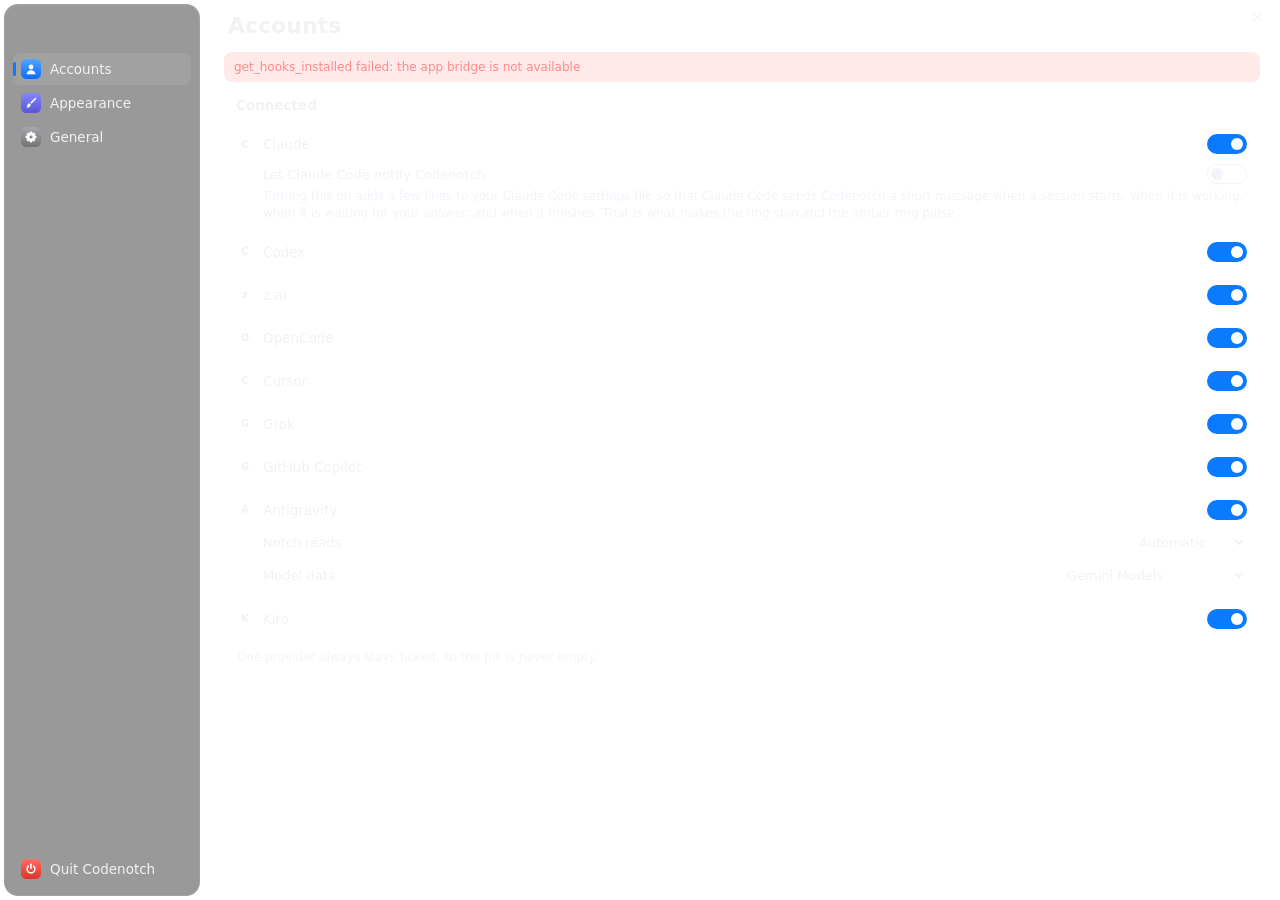
==== windows/codenotch/ui/settings.html @ d986f3c9 "feat(windows): add Kiro usage support" ====
<!DOCTYPE html>
<html class="booting">
<head>
<meta charset="UTF-8">
<title>Codenotch Settings</title>
<style>
  /* The Mac's Settings (Sources/Settings/SettingsView.swift) over Windows 11's Mica: a sidebar card
     darker than the pane, grouped sections with captions as rows, and Windows' own control cues —
     a soft fill with an accent bar for the selected section, outlined toggles, the system accent.
     The panel is translucent so Mica shows through; without Mica, body.solid draws the same tones. */
  :root{
    --accent:#0a7aff; --on-accent:#ffffff;
    --text:#f2f2f4; --text2:rgba(235,235,245,.62); --text3:rgba(235,235,245,.38);
    --pane:rgba(255,255,255,.13); --side:rgba(0,0,0,.40); --group:rgba(255,255,255,.06);
    --line:rgba(255,255,255,.08); --hi:rgba(255,255,255,.05); --sep:rgba(255,255,255,.08);
    --seg-bg:rgba(255,255,255,.09); --hover:rgba(255,255,255,.06); --sel-soft:rgba(255,255,255,.08);
    --btn:rgba(255,255,255,.10); --btn-hover:rgba(255,255,255,.16);
    --danger-bg:rgba(255,99,99,.14); --danger:#ff8a8a;
  }
  /* Rust says which appearance this is (get_theme_resolved), so a forced Light or Dark lands here
     whatever Windows is set to — WebView2's own scheme does not follow a live theme change. */
  :root[data-theme="light"]{
      --text:#1d1d1f; --text2:rgba(60,60,67,.70); --text3:rgba(60,60,67,.45);
      --pane:rgba(255,255,255,.50); --side:rgba(0,0,0,.06); --group:rgba(255,255,255,.72);
      --line:rgba(0,0,0,.07); --hi:rgba(255,255,255,.80); --sep:rgba(0,0,0,.07);
      --seg-bg:rgba(0,0,0,.06); --hover:rgba(0,0,0,.04); --sel-soft:rgba(0,0,0,.05);
      --btn:rgba(0,0,0,.05); --btn-hover:rgba(0,0,0,.09);
      --danger-bg:rgba(196,43,28,.10); --danger:#c42b1c;
  }
  *{box-sizing:border-box}
  html,body{margin:0;height:100%;background:transparent;overflow:hidden;user-select:none}
  body{font:13.5px/1.35 "Segoe UI Variable Text","Segoe UI",system-ui,sans-serif;color:var(--text)}
  body.solid{--pane:#3d3d40;--side:#1f2022;--group:#48484b;--hi:transparent;background:#2b2b2e}
  :root[data-theme="light"] body.solid{--pane:#f0f0f2;--side:#e2e2e6;--group:#ffffff;background:#f0f0f2}
  :focus-visible{outline:2px solid var(--accent);outline-offset:2px}
  button{font:inherit;color:inherit}
  html[lang="ko"] body{word-break:keep-all}
  [hidden]{display:none!important}

  #app{display:flex;height:100%;background:var(--pane)}

  /* ---- sidebar: a card inset from the window, as on the Mac ---- */
  #side{width:196px;margin:4px;border-radius:14px;background:var(--side);border:1px solid var(--line);
    box-shadow:inset 0 1px 0 var(--hi);display:flex;flex-direction:column;padding:0 8px 8px;flex:none}
  #side .band{height:48px;flex:none}
  #side .grow{flex:1}
  .row{position:relative;display:flex;align-items:center;gap:9px;width:100%;height:32px;padding:0 8px;margin-bottom:2px;
    border:0;border-radius:8px;background:transparent;text-align:left;font-size:13.5px}
  .row:hover{background:var(--hover)}
  .row.sel{background:var(--sel-soft)}
  .row.sel::before{content:"";position:absolute;left:0;top:9px;bottom:9px;width:3px;border-radius:2px;background:var(--accent)}
  .badge{width:20px;height:20px;border-radius:5.5px;display:grid;place-items:center;flex:none}
  .badge svg{width:12px;height:12px;fill:#fff}
  .b-blue{background:linear-gradient(#4fa6ff,#0a6cff)}
  .b-indigo{background:linear-gradient(#8784ff,#5856d6)}
  .b-gray{background:linear-gradient(#a6a6ab,#727277)}
  .b-red{background:linear-gradient(#ff6d62,#dd3328)}

  /* ---- pane ---- */
  #pane{flex:1;display:flex;flex-direction:column;min-width:0}
  #head{height:52px;display:flex;align-items:center;padding-left:24px;position:relative;flex:none}
  #head h1{font-size:22px;font-weight:600;margin:0}
  #close{position:absolute;top:0;right:0;width:46px;height:34px;border:0;background:transparent;color:var(--text2);
    display:grid;place-items:center;border-top-right-radius:8px}
  #close svg{width:10px;height:10px;stroke:currentColor;stroke-width:1.2}
  #close:hover{background:#c42b1c;color:#fff}
  #strip{margin:0 20px 8px;padding:7px 10px;border-radius:8px;background:var(--danger-bg);color:var(--danger);font-size:12px;overflow-wrap:anywhere}
  #body{flex:1;overflow:auto;padding:0 20px 20px;scrollbar-width:none}
  #body::-webkit-scrollbar{display:none}

  .sec{font-size:13.5px;font-weight:600;margin:18px 12px 8px}
  .pane > .sec:first-child{margin-top:6px}
  .group{background:var(--group);border:1px solid var(--line);border-radius:10px;box-shadow:inset 0 1px 0 var(--hi)}
  .group + .group{margin-top:14px}
  .pane > .group:first-child{margin-top:6px}
  .group > * + *{border-top:1px solid var(--sep)}
  .item{padding:9px 12px;min-height:40px;display:flex;align-items:center;justify-content:space-between;gap:12px}
  /* A segmented control that does not fit beside its label (three Russian options do not) moves under it,
     still on the right, rather than running out of the window */
  .item:has(> .seg){flex-wrap:wrap;row-gap:8px}
  .item > .seg{margin-left:auto}
  .item.cap{min-height:0;padding:8px 12px;font-size:12px;color:var(--text2);display:block}
  .item .hint{font-size:12px;color:var(--text2)}
  .value{color:var(--text2)}

  /* ---- account rows ---- */
  .acct{padding:9px 12px}
  .acct-line{display:flex;align-items:center;justify-content:space-between;gap:12px;min-height:24px}
  .acct-name{display:flex;align-items:center;gap:10px;min-width:0}
  .acct.off .acct-name{color:var(--text2)}
  .acct.off .glyph{opacity:.5}
  .acct-detail{margin:4px 0 0 26px;font-size:12px;color:var(--text2)}
  .acct-sub{display:flex;align-items:center;justify-content:space-between;gap:12px;margin:8px 0 0 26px;font-size:13px}
  .glyph{width:16px;height:16px;display:inline-grid;place-items:center;flex:none;color:var(--text)}
  .glyph svg{width:16px;height:16px;fill:currentColor}
  .glyph img{width:16px;height:16px;border-radius:4px;display:block}
  .glyph.letter{font-size:10px;font-weight:700;background:var(--seg-bg);border-radius:4px}

  /* ---- controls: Windows 11 cues in the system accent ---- */
  .switch{width:40px;height:20px;border-radius:10px;border:1px solid var(--text2);background:transparent;position:relative;flex:none;padding:0}
  .switch::after{content:"";position:absolute;top:3px;left:3px;width:12px;height:12px;border-radius:6px;background:var(--text2);transition:left .12s}
  .switch.on{border-color:transparent;background:var(--accent)}
  .switch.on::after{left:23px;background:var(--on-accent)}
  .switch:disabled,.switch.locked{opacity:.5}
  .booting .switch::after{transition:none}
  .seg{display:inline-flex;background:var(--seg-bg);border-radius:7px;padding:2px;gap:2px;flex:none}
  .seg button{border:0;background:transparent;font-size:13px;padding:3px 14px;border-radius:5px}
  .seg button:hover:not(.on):not(:disabled){background:var(--hover)}
  .seg button.on{background:var(--accent);color:var(--on-accent)}
  .seg button:disabled{opacity:.45}
  .btn{border:0;background:var(--btn);font-size:13px;padding:5px 12px;border-radius:6px;flex:none}
  .btn:hover{background:var(--btn-hover)}
  /* As wide as the Colour transition control above (--slider-w is measured from it), so they line up */
  .item.slider > .value{margin-left:auto;min-width:4ch;text-align:right;font-variant-numeric:tabular-nums}
  .item.slider > input.range{-webkit-appearance:none;appearance:none;flex:none;width:var(--slider-w,180px);height:16px;margin:0;background:transparent}
  .item.slider > input.range::-webkit-slider-runnable-track{height:4px;border-radius:2px;
    background:linear-gradient(var(--accent),var(--accent)) 0 0/calc(6px + (100% - 12px) * var(--f,.5)) 100% no-repeat,var(--btn-hover)}
  .item.slider > input.range::-webkit-slider-thumb{-webkit-appearance:none;width:12px;height:12px;margin-top:-4px;border:0;border-radius:50%;background:var(--accent)}
  .item.slider > input.range:focus-visible{outline:2px solid var(--accent);outline-offset:2px;border-radius:4px}
  select{font:inherit;font-size:13px;color:var(--text);background:var(--seg-bg);border:0;border-radius:6px;padding:4px 8px}
  select option{color:#000}
  .link{border:0;background:none;padding:0;color:var(--accent);cursor:pointer;font-size:12px}
  .link:hover{text-decoration:underline}

  #toast{position:fixed;right:18px;bottom:14px;background:var(--side);border:1px solid var(--line);border-radius:8px;
    padding:5px 10px;font-size:12px;color:var(--text2);opacity:0;transition:opacity .3s;pointer-events:none}
  #toast.show{opacity:1}
</style>
</head>
<body>
<div id="app">
  <nav id="side" role="tablist" aria-orientation="vertical" aria-label="Settings sections">
    <div class="band" data-tauri-drag-region></div>
    <button class="row" id="tab-accounts" role="tab" aria-controls="pane-accounts" aria-selected="false" tabindex="-1"><span class="badge b-blue"><svg viewBox="0 0 12 12"><circle cx="6" cy="4" r="2.4"/><path d="M1.5 11.2c.4-2.5 2.3-3.9 4.5-3.9s4.1 1.4 4.5 3.9z"/></svg></span><span>Accounts</span></button>
    <button class="row" id="tab-appearance" role="tab" aria-controls="pane-appearance" aria-selected="false" tabindex="-1"><span class="badge b-indigo"><svg viewBox="0 0 12 12"><path d="M10 .9a.8.8 0 0 1 1.1 1.1L6.4 6.7 5.3 5.6zM4.6 6.3l1.1 1.1c.2 1.9-1.9 3.6-4.7 3.1.9-.4 1.2-1 1.3-1.8.1-1.3 1.1-2.3 2.3-2.4z"/></svg></span><span>Appearance</span></button>
    <button class="row" id="tab-general" role="tab" aria-controls="pane-general" aria-selected="false" tabindex="-1"><span class="badge b-gray"><svg viewBox="0 0 24 24"><path fill-rule="evenodd" stroke="#fff" stroke-width="1.6" stroke-linejoin="round" d="M10.03 4.66L10.14 1.97 A10.20 10.20 0 0 1 13.86 1.97 L13.97 4.66A7.60 7.60 0 0 1 15.80 5.42L17.78 3.59 A10.20 10.20 0 0 1 20.41 6.22 L18.58 8.20A7.60 7.60 0 0 1 19.34 10.03L22.03 10.14 A10.20 10.20 0 0 1 22.03 13.86 L19.34 13.97A7.60 7.60 0 0 1 18.58 15.80L20.41 17.78 A10.20 10.20 0 0 1 17.78 20.41 L15.80 18.58A7.60 7.60 0 0 1 13.97 19.34L13.86 22.03 A10.20 10.20 0 0 1 10.14 22.03 L10.03 19.34A7.60 7.60 0 0 1 8.20 18.58L6.22 20.41 A10.20 10.20 0 0 1 3.59 17.78 L5.42 15.80A7.60 7.60 0 0 1 4.66 13.97L1.97 13.86 A10.20 10.20 0 0 1 1.97 10.14 L4.66 10.03A7.60 7.60 0 0 1 5.42 8.20L3.59 6.22 A10.20 10.20 0 0 1 6.22 3.59 L8.20 5.42A7.60 7.60 0 0 1 10.03 4.66 ZM7.90 12a4.10 4.10 0 1 0 8.20 0a4.10 4.10 0 1 0 -8.20 0Z"/></svg></span><span>General</span></button>
    <div class="grow" data-tauri-drag-region></div>
    <button class="row" id="quit"><span class="badge b-red"><svg viewBox="0 0 12 12"><path d="M6 1.2v4.3" stroke="#fff" stroke-width="1.5" stroke-linecap="round" fill="none"/><path d="M3.4 3.1a3.9 3.9 0 1 0 5.2 0" stroke="#fff" stroke-width="1.5" stroke-linecap="round" fill="none"/></svg></span><span>Quit Codenotch</span></button>
  </nav>

  <main id="pane">
    <div id="head" data-tauri-drag-region>
      <h1 id="title" data-tauri-drag-region data-dynamic>Accounts</h1>
      <button id="close" title="Close" aria-label="Close"><svg viewBox="0 0 10 10"><path d="M1 1l8 8M9 1L1 9"/></svg></button>
    </div>
    <div id="strip" data-dynamic hidden></div>
    <div id="body">

      <section class="pane" id="pane-accounts" role="tabpanel" aria-labelledby="tab-accounts" hidden>
        <div class="sec">Connected</div>
        <div class="group" id="acc-on" data-dynamic></div>
        <div id="acc-off-wrap" hidden>
          <div class="sec">Not connected</div>
          <div class="group" id="acc-off" data-dynamic></div>
        </div>
      </section>

      <section class="pane" id="pane-appearance" role="tabpanel" aria-labelledby="tab-appearance" hidden>
        <div class="sec">Notch</div>
        <div class="group">
          <div class="item"><span>Show</span><span class="seg" id="seg-show"><button data-v="show">Always show</button><button data-v="hover">Show on hover</button><button data-v="hide">Hide</button></span></div>
          <div class="item cap" id="cap-show" data-dynamic></div>
          <div class="item"><span>Adaptive pill</span><button class="switch" id="sw-adaptive" role="switch" aria-checked="false" aria-label="Adaptive pill"></button></div>
          <div class="item cap">While the notch is folded, its pill follows what is behind it: light over a dark background, black over a light one, so it stays easy to find. To tell, Codenotch reads a thin strip of the screen beside the pill twice a second and keeps only its average brightness.</div>
          <div class="item"><span>Size</span><span class="seg" id="seg-size"><button data-v="0.8">Small</button><button data-v="1">Medium</button><button data-v="1.25">Large</button></span></div>
          <div class="item cap" id="cap-size" data-dynamic></div>
          <div class="item"><span>Theme</span><span class="seg" id="seg-theme"><button data-v="system">System</button><button data-v="light">Light</button><button data-v="dark">Dark</button></span></div>
          <div class="item cap" id="cap-theme" data-dynamic></div>
          <div class="item"><span>Weekly ring</span><span class="seg" id="seg-weekly"><button data-v="off">Off</button><button data-v="inside">Inside</button><button data-v="outside">Outside</button></span></div>
          <div class="item cap" id="cap-weekly" data-dynamic></div>
          <div class="item" id="row-weekly-dashed" hidden><span>Dashed weekly ring</span><button class="switch" id="sw-weekly-dashed" role="switch" aria-checked="false" aria-label="Dashed weekly ring"></button></div>
          <div class="item"><span>Edge</span><span class="seg" id="seg-edge"><button data-v="left">Left</button><button data-v="right">Right</button><button data-v="top">Top</button><button data-v="bottom">Bottom</button></span></div>
          <div class="item cap" id="cap-edge" data-dynamic></div>
          <div class="item" id="row-screen" hidden><span>Screen</span>
            <select id="screen" aria-label="Screen"></select>
          </div>
          <div class="item cap" id="cap-screen" data-dynamic hidden></div>
          <div class="item"><span class="hint">Hold the dots beside the settings button, or hold Alt, and drag the notch round the screen's edges. Each edge remembers where you left it. Recentre puts it back in the middle of the edge it is on, or on the main screen's right-hand edge if the screen it was on has been unplugged.</span><button class="btn" id="btn-recentre">Recentre</button></div>
        </div>
        <div class="sec">Usage Limits</div>
        <div class="group">
          <div class="item"><span>Colour transition</span><span class="seg" id="seg-transition"><button data-v="hard_step">Hard step</button><button data-v="ramp">Colour ramp</button></span></div>
          <div class="item cap" id="cap-transition" data-dynamic></div>
          <div class="item slider"><span>Watch limit</span><span class="value" id="val-watch" data-dynamic>50%</span><input type="range" class="range" id="range-watch" min="1" max="99" step="1" aria-label="Watch limit"></div>
          <div class="item slider"><span>Critical limit</span><span class="value" id="val-critical" data-dynamic>70%</span><input type="range" class="range" id="range-critical" min="1" max="100" step="1" aria-label="Critical limit"></div>
          <div class="item cap" id="cap-limits" data-dynamic hidden></div>
          <div class="item"><span></span><button class="btn" id="btn-reset-limits">Reset to defaults</button></div>
        </div>
        <div class="sec">App</div>
        <div class="group">
          <div class="item"><span>App icon</span><span class="seg" id="seg-tray"><button data-v="tray">System tray</button><button data-v="none">Neither</button></span></div>
          <div class="item cap" id="cap-tray" data-dynamic></div>
          <div class="item cap" id="flags-fix" data-dynamic hidden></div>
          <div class="item"><span>Language</span>
            <select id="lang" aria-label="Language">
              <option value="auto">Follow system</option>
              <option value="en">English</option>
              <option value="pt-BR">Português (Brasil)</option>
              <option value="zh">简体中文</option>
              <option value="zh-Hant">繁體中文</option>
              <option value="ja">&#26085;&#26412;&#35486;</option>
              <option value="ko">&#54620;&#44397;&#50612;</option>
              <option value="ru">Русский</option>
              <option value="uk">Українська</option>
            </select>
          </div>
          <div class="item cap">Sets the language used by Codenotch. “Follow system” uses the language Windows itself is set to.</div>
        </div>
      </section>

      <section class="pane" id="pane-general" role="tabpanel" aria-labelledby="tab-general" hidden>
        <div class="group">
          <div class="item"><span>Open Codenotch at login</span><button class="switch" id="sw-autostart" role="switch" aria-checked="false" aria-label="Open Codenotch at login"></button></div>
          <div class="item cap">Codenotch opens by itself every time you sign in to this computer, and waits quietly in the background until a coding session starts. Turn it off and you have to open Codenotch yourself.</div>
          <div class="item"><span>Version</span><span class="value" id="about-version" data-dynamic>0.3.0</span></div>
          <div class="item"><span>Updates</span><span class="value" id="update-status" data-dynamic></span><button class="btn" id="btn-update" data-dynamic>Check for updates</button></div>
          <div class="item cap">Codenotch checks for new Windows releases shortly after it starts. Signed updates install here; otherwise download and run the official installer from GitHub.</div>
        </div>
        <div class="sec">Notifications</div>
        <div class="group">
          <div class="item"><span>Reset notifications</span><button class="switch" id="sw-reset-alert" role="switch" aria-checked="false" aria-label="Reset notifications"></button></div>
          <div class="item cap">Show a card when Claude, Codex, Cursor or another active provider renews a window after at least 10% use. The card also appears while the notch is hidden.</div>
          <div class="item"><span>Notification sound</span><button class="switch" id="sw-reset-sound" role="switch" aria-checked="false" aria-label="Notification sound"></button></div>
          <div class="item"><span>Preview the reset card</span><button class="btn" id="btn-reset-preview">Preview card</button></div>
        </div>
        <div class="group">
          <div class="item"><span>Data folder</span><button class="btn" id="btn-data">Open folder</button></div>
          <div class="item cap">Everything Codenotch remembers lives in one folder: your settings, its log file, and the "glyphs" folder where you can drop your own icons. Opens in File Explorer.</div>
        </div>
        <div class="group">
          <div class="item cap"><span>App designed and developed by</span> <button class="link" id="author">@hivinz_</button></div>
        </div>
      </section>

    </div>
  </main>
</div>
<div id="toast" data-dynamic>Saved</div>

<script>
/* ---------------------------------------------------------------------------
   Codenotch settings: the Mac's three panes — Accounts, Appearance, General.

   Every value on screen comes from a Rust command and is written back by one.
   Every call is wrapped so a failure paints the strip under the title instead
   of leaving a half-rendered window.
--------------------------------------------------------------------------- */

const BRIDGE = (window.__TAURI__ && window.__TAURI__.core && window.__TAURI__.core.invoke) || null;
function invoke(cmd, args){
  if(!BRIDGE) return Promise.reject(new Error('the app bridge is not available'));
  return BRIDGE(cmd, args);
}
function errText(e){ return (e && (e.message || e.toString())) || String(e); }
function call(cmd, args, fallback){
  return invoke(cmd, args).catch(e => { strip(cmd + ' failed: ' + errText(e)); return fallback; });
}
/* Provider and window labels arrive from remote servers, so they are never trusted in innerHTML. */
function esc(s){
  return String(s == null ? '' : s).replace(/[&<>"']/g, c => (
    { '&':'&amp;', '<':'&lt;', '>':'&gt;', '"':'&quot;', "'":'&#39;' }[c]
  ));
}

/* ---- Translations ---------------------------------------------------------
   Strings shared with the Mac take the Mac catalog's translations; strings kept from the previous
   Windows page keep the Russian #141 gave them. `applyStaticUi()` matches a text node exactly, so
   rewording any string here means changing its key in every table. */
const PT_BR_STATIC = {
  'Colour transition':'Transição de cor',
  'Hard step':'Degrau seco',
  'Colour ramp':'Rampa de cor',
  'Ample, watch and critical each stay one flat colour, jumping between them at the limits below.':'Verde, amarelo e vermelho permanecem cores sólidas e mudam de uma para outra nos limites abaixo.',
  'The colour blends continuously from ample to critical across the full range, turning yellow at the watch limit below.':'A cor muda continuamente de verde para vermelho em toda a faixa e fica amarela no limite de atenção abaixo.',
  'Usage Limits':'Limites de uso',
  'Watch limit':'Limite de atenção',
  'Critical limit':'Limite crítico',
  'Reset to defaults':'Restaurar padrões',
  'With the colour ramp on, the ring only turns red at 100%, so the critical limit applies under Hard step.':'Com a rampa de cor ativada, o anel só fica vermelho em 100%, então o limite crítico vale no modo Degrau seco.',
  'Theme':'Tema',
  'System':'Do sistema',
  'Light':'Clara',
  'Dark':'Escura',
  'The notch and this window follow the Windows app colour.':'A cápsula e esta janela seguem a cor dos aplicativos do Windows.',
  'A light notch and card, whatever Windows is set to.':'Cápsula e cartão claros, independentemente da configuração do Windows.',
  'The dark notch, whatever Windows is set to.':'A cápsula escura, independentemente da configuração do Windows.',
  'Updates':'Atualizações',
  'Check for updates':'Verificar atualizações',
  'Update':'Atualizar',
  'Download installer':'Baixar instalador',
  'Checking…':'Verificando…',
  'Installing…':'Instalando…',
  'Up to date':'Atualizado',
  'Could not check for updates':'Não foi possível verificar atualizações',
  'Could not install the update':'Não foi possível instalar a atualização',
  'Codenotch checks for new Windows releases shortly after it starts. Signed updates install here; otherwise download and run the official installer from GitHub.':'O Codenotch procura novas versões para Windows pouco depois de iniciar. Atualizações assinadas são instaladas aqui; caso contrário, baixe e execute o instalador oficial do GitHub.',
  'Settings sections':'Seções das configurações',
  'Close':'Fechar',
  'Accounts':'Contas',
  'Appearance':'Aparência',
  'General':'Geral',
  'Quit Codenotch':'Encerrar o Codenotch',
  'Connected':'Conectado',
  'Not connected':'Não conectado',
  'These have no ring to place. Switch one on and it joins the end of the list above.':'Estes não têm anel para posicionar. Ative um e ele entra no fim da lista acima.',
  'One provider always stays ticked, so the pill is never empty.':'Pelo menos um provedor permanece selecionado para que a cápsula nunca fique vazia.',
  'At least one provider stays on the notch':'Pelo menos um provedor deve permanecer no notch',
  'Notch reads':'Leitura do notch',
  'Model data':'Dados do modelo',
  'Automatic':'Automático',
  '5-Hour Limit':'Limite de 5 horas',
  'Weekly Limit':'Limite semanal',
  'Gemini Models':'Modelos Gemini',
  'Claude and GPT models':'Modelos Claude e GPT',
  'Let Claude Code notify Codenotch':'Permitir que o Claude Code notifique o Codenotch',
  'Turning this on adds a few lines to your Claude Code settings file so that Claude Code sends Codenotch a short message when a session starts, when it is working, when it is waiting for your answer, and when it finishes. That is what makes the ring spin and the amber ring pulse.':'Ao ativar esta opção, algumas linhas são adicionadas ao arquivo de configurações do Claude Code para que ele envie uma mensagem curta ao Codenotch quando uma sessão começa, quando está trabalhando, quando aguarda sua resposta e quando termina. Isso faz o anel girar e o anel âmbar pulsar.',
  'Notch':'Notch',
  'Show':'Exibição',
  'Always show':'Sempre exibir',
  'Hide':'Ocultar',
  'Size':'Tamanho',
  'Small':'Pequeno',
  'Medium':'Médio',
  'Large':'Grande',
  'Takes the least room on the edge. Readable, but not from across the desk.':'Ocupa o mínimo de espaço na borda. Legível, mas não do outro lado da mesa.',
  'The size the notch was drawn at.':'O tamanho com que o notch foi desenhado.',
  'Easier to read at a glance, and harder to ignore.':'Mais fácil de ler de relance, e mais difícil de ignorar.',
  'Weekly ring':'Anel semanal',
  'Dashed weekly ring':'Anel semanal tracejado',
  'Off':'Desativado',
  'Inside':'Dentro',
  'Outside':'Fora',
  'One ring per provider, showing the headline limit. The weekly allowance stays in the hover card.':'Um anel por provedor, mostrando o limite principal. A cota semanal permanece no cartão ao passar o cursor.',
  'A thinner ring for the weekly limit, drawn inside the main one. It shares the gap with the working indicator.':'Um anel mais fino para o limite semanal, desenhado dentro do principal. Ele compartilha o espaço com o indicador de atividade.',
  'A thinner ring for the weekly limit, drawn around the main one, in the margin between the ring and the notch edge.':'Um anel mais fino para o limite semanal, desenhado ao redor do principal, no espaço entre o anel e a borda do notch.',
  'Show on hover':'Exibir ao passar o cursor',
  'A small pill at the screen edge that opens when you reach it.':'Uma pequena cápsula na borda da tela que abre quando você chega nela.',
  'Adaptive pill':'Cápsula adaptável',
  'While the notch is folded, its pill follows what is behind it: light over a dark background, black over a light one, so it stays easy to find. To tell, Codenotch reads a thin strip of the screen beside the pill twice a second and keeps only its average brightness.':'Com o notch recolhido, a cápsula acompanha o que está atrás dela: clara sobre um fundo escuro, preta sobre um claro, para continuar fácil de achar. Para isso, o Codenotch lê duas vezes por segundo uma faixa estreita da tela ao lado da cápsula e guarda só o brilho médio dela.',
  'The notch stays open with every reading visible.':'O notch fica aberto com todas as leituras visíveis.',
  'The black pill against the right-hand edge of the screen, with one ring per tool. Turn it off and the pill disappears; Codenotch keeps counting your usage either way.':'A cápsula preta na borda direita da tela, com um anel para cada ferramenta. Ao desativá-la, a cápsula desaparece; o Codenotch continua contabilizando seu uso de qualquer forma.',
  'Recentre':'Recentralizar',
  'Hold the dots beside the settings button, or hold Alt, and drag the notch round the screen\'s edges. Each edge remembers where you left it. Recentre puts it back in the middle of the edge it is on, or on the main screen\'s right-hand edge if the screen it was on has been unplugged.':'Segure os pontos ao lado do botão de configurações, ou segure Alt, e arraste o notch pelas bordas da tela. Cada borda lembra onde você o deixou. Recentralizar o coloca novamente no meio da borda atual ou na borda direita da tela principal se a tela anterior tiver sido desconectada.',
  'Edge':'Borda',
  'Left':'Esquerda',
  'Right':'Direita',
  'Top':'Superior',
  'Bottom':'Inferior',
  'Stands upright on the left-hand edge, with the card opening to its right.':'Fica na vertical na borda esquerda, com o cartão abrindo para a direita.',
  'Stands upright on the right-hand edge, the side it was drawn for.':'Fica na vertical na borda direita, para a qual foi projetado.',
  'Lies flat along the top edge, with the card opening below it.':'Fica na horizontal na borda superior, com o cartão abrindo abaixo.',
  'Lies flat along the bottom edge, with the card opening above it.':'Fica na horizontal na borda inferior, com o cartão abrindo acima.',
  'Screen':'Tela',
  'Main':'Principal',
  'Which screen the notch lives on.':'Em qual tela o notch será exibido.',
  'this screen cannot be remembered by name':'esta tela não pode ser lembrada pelo nome',
  'The notch is back in the middle':'O notch voltou para o centro',
  'App':'App',
  'App icon':'Ícone do app',
  'System tray':'Bandeja do sistema',
  'Neither':'Nenhum',
  'The small icon down by the clock. Right-clicking it opens this window, refreshes the readings, or quits Codenotch.':'O pequeno ícone próximo ao relógio. Clique com o botão direito para abrir esta janela, atualizar as leituras ou sair do Codenotch.',
  'No icon in the system tray. Open Codenotch again from the Start menu to bring these settings back.':'Nenhum ícone na bandeja do sistema. Abra o Codenotch novamente pelo menu Iniciar para acessar estas configurações.',
  'Held on: the notch is hidden, so this icon is the only way left to reach Codenotch. Switch the notch back on first if you want to hide it.':'Mantido ativado: o notch está oculto, então este ícone é a única forma de acessar o Codenotch. Ative o notch primeiro se quiser ocultar o ícone.',
  'The taskbar icon has been kept on. With the notch hidden it is the only way left to open this window or to quit Codenotch, so Codenotch will not let both of them be switched off at the same time.':'O ícone da barra de tarefas foi mantido ativado. Com o notch oculto, ele é a única forma de abrir esta janela ou sair do Codenotch; por isso, os dois não podem ser desativados ao mesmo tempo.',
  'Language':'Idioma',
  'Follow system':'Seguir o sistema',
  'English':'English',
  'Русский':'Русский',
  'Sets the language used by Codenotch. “Follow system” uses the language Windows itself is set to.':'Define o idioma usado pelo Codenotch. “Seguir o sistema” usa o idioma configurado no próprio Windows.',
  'Open Codenotch at login':'Abrir o Codenotch ao iniciar a sessão',
  'Codenotch opens by itself every time you sign in to this computer, and waits quietly in the background until a coding session starts. Turn it off and you have to open Codenotch yourself.':'O Codenotch abre automaticamente sempre que você entra neste computador e permanece em segundo plano até uma sessão de programação começar. Se desativar esta opção, será necessário abrir o Codenotch manualmente.',
  'Version':'Versão',
  'Data folder':'Pasta de dados',
  'Open folder':'Abrir pasta',
  'Everything Codenotch remembers lives in one folder: your settings, its log file, and the "glyphs" folder where you can drop your own icons. Opens in File Explorer.':'Tudo o que o Codenotch armazena fica em uma única pasta: suas configurações, o arquivo de log e a pasta "glyphs", onde você pode colocar seus próprios ícones. Abre no Explorador de Arquivos.',
  'App designed and developed by':'App projetado e desenvolvido por',
  'Saved':'Salvo'
};
const RU_STATIC = {
  'Colour transition':'Переход цвета',
  'Hard step':'Резкая смена',
  'Colour ramp':'Плавный переход',
  'Ample, watch and critical each stay one flat colour, jumping between them at the limits below.':'Зелёный, жёлтый и красный остаются сплошными цветами и резко сменяются на порогах ниже.',
  'The colour blends continuously from ample to critical across the full range, turning yellow at the watch limit below.':'Цвет непрерывно меняется от зелёного к красному по всей шкале и становится жёлтым на пороге внимания ниже.',
  'Usage Limits':'Пороги использования',
  'Watch limit':'Порог внимания',
  'Critical limit':'Критический порог',
  'Reset to defaults':'Восстановить по умолчанию',
  'With the colour ramp on, the ring only turns red at 100%, so the critical limit applies under Hard step.':'При плавном переходе кольцо краснеет только на 100%, поэтому критический порог действует в режиме «Резкая смена».',
  'Theme':'Тема',
  'System':'Системная',
  'Light':'Светлая',
  'Dark':'Тёмная',
  'The notch and this window follow the Windows app colour.':'Панель и это окно следуют цвету приложений Windows.',
  'A light notch and card, whatever Windows is set to.':'Светлая панель и карточка, независимо от настроек Windows.',
  'The dark notch, whatever Windows is set to.':'Тёмная панель, независимо от настроек Windows.',
  'Updates':'Обновления',
  'Check for updates':'Проверить обновления',
  'Update':'Обновить',
  'Download installer':'Скачать установщик',
  'Checking…':'Проверка…',
  'Installing…':'Установка…',
  'Up to date':'Актуальная версия',
  'Could not check for updates':'Не удалось проверить обновления',
  'Could not install the update':'Не удалось установить обновление',
  'Codenotch checks for new Windows releases shortly after it starts. Signed updates install here; otherwise download and run the official installer from GitHub.':'Codenotch проверяет новые версии для Windows вскоре после запуска. Подписанные обновления устанавливаются здесь; иначе скачайте и запустите официальный установщик с GitHub.',
  'Settings sections':'Разделы настроек', 'Close':'Закрыть',
  'Accounts':'Аккаунты', 'Appearance':'Внешний вид', 'General':'Общие', 'Quit Codenotch':'Выйти из Codenotch',
  'Connected':'Подключён', 'Not connected':'Не подключён',
  'These have no ring to place. Switch one on and it joins the end of the list above.':'У этих провайдеров нет кольца. Включите один, и он добавится в конец списка выше.',
  'One provider always stays ticked, so the pill is never empty.':'Хотя бы один провайдер всегда выбран, поэтому панель не бывает пустой.',
  'At least one provider stays on the notch':'На панели должен остаться хотя бы один провайдер',
  'Notch reads':'Показания панели', 'Model data':'Данные модели', 'Automatic':'Автоматически', '5-Hour Limit':'Лимит на 5 часов', 'Weekly Limit':'Недельный лимит',
  'Gemini Models':'Модели Gemini', 'Claude and GPT models':'Модели Claude и GPT',
  'Let Claude Code notify Codenotch':'Разрешить Claude Code уведомлять Codenotch',
  'Turning this on adds a few lines to your Claude Code settings file so that Claude Code sends Codenotch a short message when a session starts, when it is working, when it is waiting for your answer, and when it finishes. That is what makes the ring spin and the amber ring pulse.':'При включении в файл настроек Claude Code добавляются строки, чтобы он сообщал Codenotch о начале работы, процессе, ожидании ответа и завершении сеанса. Благодаря этому кольцо вращается, а янтарное кольцо пульсирует.',
  'Notch':'Панель', 'Show':'Показывать', 'Always show':'Всегда показывать', 'Hide':'Скрыть',
  'Size':'Размер', 'Small':'Маленький', 'Medium':'Средний', 'Large':'Большой',
  'Takes the least room on the edge. Readable, but not from across the desk.':'Занимает минимум места у края. Читается вблизи, но не издалека.',
  'The size the notch was drawn at.':'Размер, для которого была отрисована панель.',
  'Easier to read at a glance, and harder to ignore.':'Легче читать одним взглядом, но сложнее не заметить.',
  'Weekly ring':'Недельное кольцо', 'Off':'Выкл.', 'Inside':'Внутри', 'Outside':'Снаружи',
  'Dashed weekly ring':'Пунктирное недельное кольцо',
  'One ring per provider, showing the headline limit. The weekly allowance stays in the hover card.':'Одно кольцо на провайдера с основным лимитом. Недельная квота остаётся в карточке при наведении.',
  'A thinner ring for the weekly limit, drawn inside the main one. It shares the gap with the working indicator.':'Тонкое кольцо недельного лимита внутри основного. Оно делит зазор с индикатором работы.',
  'A thinner ring for the weekly limit, drawn around the main one, in the margin between the ring and the notch edge.':'Тонкое кольцо недельного лимита вокруг основного, в промежутке между кольцом и краем панели.',
  'Show on hover':'Показывать при наведении',
  'A small pill at the screen edge that opens when you reach it.':'Небольшая панель у края экрана, которая открывается при наведении.',
  'Adaptive pill':'Адаптивная свёрнутая панель',
  'While the notch is folded, its pill follows what is behind it: light over a dark background, black over a light one, so it stays easy to find. To tell, Codenotch reads a thin strip of the screen beside the pill twice a second and keeps only its average brightness.':'Когда панель свёрнута, она подстраивается под фон: светлая на тёмном, чёрная на светлом, чтобы её было легко найти. Для этого Codenotch дважды в секунду считывает узкую полоску экрана рядом с ней и сохраняет только её среднюю яркость.',
  'The notch stays open with every reading visible.':'Выемка остаётся открытой, и все данные видны.',
  'The black pill against the right-hand edge of the screen, with one ring per tool. Turn it off and the pill disappears; Codenotch keeps counting your usage either way.':'Чёрная панель у правого края экрана с отдельным кольцом для каждого инструмента. При выключении панель исчезает, но Codenotch продолжает считать использование.',
  'Recentre':'По центру',
  'Hold the dots beside the settings button, or hold Alt, and drag the notch round the screen\'s edges. Each edge remembers where you left it. Recentre puts it back in the middle of the edge it is on, or on the main screen\'s right-hand edge if the screen it was on has been unplugged.':'Зажмите точки рядом с кнопкой настроек или удерживайте Alt и перетаскивайте панель по краям экрана. Для каждого края запоминается последнее положение. Кнопка «По центру» возвращает её на середину текущего края или на правый край главного экрана, если монитор, на котором она находилась, был отключен.',
  'Edge':'Край', 'Left':'Слева', 'Right':'Справа', 'Top':'Сверху', 'Bottom':'Снизу',
  'Stands upright on the left-hand edge, with the card opening to its right.':'Стоит вертикально у левого края, карточка открывается справа от неё.',
  'Stands upright on the right-hand edge, the side it was drawn for.':'Стоит вертикально у правого края — там, для которого она и нарисована.',
  'Lies flat along the top edge, with the card opening below it.':'Лежит вдоль верхнего края, карточка открывается под ней.',
  'Lies flat along the bottom edge, with the card opening above it.':'Лежит вдоль нижнего края, карточка открывается над ней.',
  'Screen':'Экран', 'Main':'Основной',
  'Which screen the notch lives on.':'На каком экране находится панель.',
  'this screen cannot be remembered by name':'этот экран нельзя запомнить по имени',
  'The notch is back in the middle':'Панель возвращена в центр',
  'App':'Приложение', 'App icon':'Значок приложения', 'System tray':'Системный трей', 'Neither':'Ни то ни другое',
  'The small icon down by the clock. Right-clicking it opens this window, refreshes the readings, or quits Codenotch.':'Небольшой значок рядом с часами. Щелчок правой кнопкой открывает это окно, обновляет данные или завершает работу Codenotch.',
  'No icon in the system tray. Open Codenotch again from the Start menu to bring these settings back.':'Значка в системном трее нет. Откройте Codenotch снова из меню «Пуск», чтобы вернуть эти настройки.',
  'Held on: the notch is hidden, so this icon is the only way left to reach Codenotch. Switch the notch back on first if you want to hide it.':'Оставлен включённым: панель скрыта, поэтому этот значок — единственный способ открыть Codenotch. Сначала включите панель, если хотите скрыть значок.',
  'The taskbar icon has been kept on. With the notch hidden it is the only way left to open this window or to quit Codenotch, so Codenotch will not let both of them be switched off at the same time.':'Значок в панели задач оставлен включённым. При скрытой панели это единственный способ открыть окно или завершить работу Codenotch, поэтому оба элемента нельзя выключить одновременно.',
  'Language':'Язык', 'Follow system':'Как в системе', 'English':'English', 'Русский':'Русский',
  'Sets the language used by Codenotch. “Follow system” uses the language Windows itself is set to.':'Задаёт язык Codenotch. Вариант «Как в системе» использует язык Windows.',
  'Open Codenotch at login':'Открывать Codenotch при входе',
  'Codenotch opens by itself every time you sign in to this computer, and waits quietly in the background until a coding session starts. Turn it off and you have to open Codenotch yourself.':'Codenotch запускается при входе в систему и тихо работает в фоне до начала сеанса разработки. Если выключить эту настройку, Codenotch нужно запускать вручную.',
  'Version':'Версия', 'Data folder':'Папка данных', 'Open folder':'Открыть папку',
  'Everything Codenotch remembers lives in one folder: your settings, its log file, and the "glyphs" folder where you can drop your own icons. Opens in File Explorer.':'Все данные Codenotch хранятся в одной папке: настройки, журнал и папка «glyphs» для собственных значков. Открывается в Проводнике.',
  'App designed and developed by':'Приложение разработал', 'Saved':'Сохранено'
};
const ZH_STATIC = {
  'Colour transition':'颜色过渡',
  'Hard step':'阶梯式',
  'Colour ramp':'颜色渐变',
  'Ample, watch and critical each stay one flat colour, jumping between them at the limits below.':'绿色、黄色和红色各自保持纯色，在下方的阈值处跳变。',
  'The colour blends continuously from ample to critical across the full range, turning yellow at the watch limit below.':'颜色在整个范围内从绿色连续过渡到红色，并在下方的关注阈值处变为黄色。',
  'Usage Limits':'用量阈值',
  'Watch limit':'关注阈值',
  'Critical limit':'危急阈值',
  'Reset to defaults':'恢复默认',
  'With the colour ramp on, the ring only turns red at 100%, so the critical limit applies under Hard step.':'开启颜色渐变后，圆环要到 100% 才变红，因此危急阈值仅在“阶梯式”下生效。',
  'Theme':'主题',
  'System':'跟随系统',
  'Light':'浅色',
  'Dark':'深色',
  'The notch and this window follow the Windows app colour.':'刘海和此窗口跟随 Windows 的应用颜色。',
  'A light notch and card, whatever Windows is set to.':'浅色的刘海和卡片，无论 Windows 如何设置。',
  'The dark notch, whatever Windows is set to.':'深色的刘海，无论 Windows 如何设置。',
  'Updates':'更新',
  'Check for updates':'检查更新',
  'Update':'更新',
  'Download installer':'下载安装程序',
  'Checking…':'正在检查…',
  'Installing…':'正在安装…',
  'Up to date':'已是最新版本',
  'Could not check for updates':'无法检查更新',
  'Could not install the update':'无法安装更新',
  'Codenotch checks for new Windows releases shortly after it starts. Signed updates install here; otherwise download and run the official installer from GitHub.':'Codenotch 启动后会检查新的 Windows 版本。已签名的更新可在此安装；否则请从 GitHub 下载并运行官方安装程序。',
  'Settings sections':'设置部分',
  'Accounts':'账号',
  'Appearance':'外观',
  'General':'通用',
  'Quit Codenotch':'退出 Codenotch',
  'Connected':'已连接',
  'Not connected':'未连接',
  'These have no ring to place. Switch one on and it joins the end of the list above.':'这些没有圆环可放。打开其中一个，它会接到上面列表的末尾。',
  'One provider always stays ticked, so the pill is never empty.':'始终保持选中一个服务，因此胶囊不会为空。',
  'At least one provider stays on the notch':'刘海上至少保留一个服务',
  'Notch reads':'刘海显示',
  'Automatic':'自动',
  '5-Hour Limit':'5 小时额度',
  'Weekly Limit':'每周额度',
  'Gemini Models':'Gemini 模型',
  'Claude and GPT models':'Claude 和 GPT 模型',
  'Let Claude Code notify Codenotch':'允许 Claude Code 通知 Codenotch',
  'Turning this on adds a few lines to your Claude Code settings file so that Claude Code sends Codenotch a short message when a session starts, when it is working, when it is waiting for your answer, and when it finishes. That is what makes the ring spin and the amber ring pulse.':'开启此选项会在你的 Claude Code 设置文件中添加几行代码，以便 Claude Code 在会话开始、处理中、等待你回答以及完成时向 Codenotch 发送简短消息。这就是圆环旋转和琥珀色圆环闪烁的原因。',
  'Notch':'刘海',
  'Show':'显示',
  'Always show':'始终显示',
  'Hide':'隐藏',
  'Size':'大小',
  'Small':'小',
  'Medium':'中',
  'Large':'大',
  'Takes the least room on the edge. Readable, but not from across the desk.':'边缘上占得最少。能读，但隔着桌子就不行。',
  'The size the notch was drawn at.':'刘海绘制时的尺寸。',
  'Easier to read at a glance, and harder to ignore.':'一眼更好读，也更难忽视。',
  'Weekly ring':'每周圆环',
  'Dashed weekly ring':'虚线每周圆环',
  'Off':'关闭',
  'Inside':'内侧',
  'Outside':'外侧',
  'One ring per provider, showing the headline limit. The weekly allowance stays in the hover card.':'每个服务一个圆环，显示主额度。每周额度仍在提示卡里。',
  'A thinner ring for the weekly limit, drawn inside the main one. It shares the gap with the working indicator.':'一条更细的每周额度圆环，画在主环内侧。和工作指示共用那个空隙。',
  'A thinner ring for the weekly limit, drawn around the main one, in the margin between the ring and the notch edge.':'一条更细的每周额度圆环，画在主环外侧，圆环和刘海边缘之间的空隙里。',
  'Show on hover':'悬停时显示',
  'A small pill at the screen edge that opens when you reach it.':'屏幕边缘一颗小胶囊，指针移过去就会展开。',
  'Adaptive pill':'自适应胶囊',
  'While the notch is folded, its pill follows what is behind it: light over a dark background, black over a light one, so it stays easy to find. To tell, Codenotch reads a thin strip of the screen beside the pill twice a second and keeps only its average brightness.':'刘海收起时，胶囊会随背后的内容变化：深色背景上变浅，浅色背景上变黑，方便找到。为此，Codenotch 每秒读取两次胶囊旁边一条窄窄的屏幕区域，只保留它的平均亮度。',
  'The notch stays open with every reading visible.':'刘海保持展开，所有读数都看得见。',
  'The black pill against the right-hand edge of the screen, with one ring per tool. Turn it off and the pill disappears; Codenotch keeps counting your usage either way.':'屏幕右侧边缘的黑色胶囊，每个工具对应一个圆环。关闭它后胶囊会消失；无论哪种情况，Codenotch 都会继续统计你的使用情况。',
  'Recentre':'重新居中',
  'Hold the dots beside the settings button, or hold Alt, and drag the notch round the screen\'s edges. Each edge remembers where you left it. Recentre puts it back in the middle of the edge it is on, or on the main screen\'s right-hand edge if the screen it was on has been unplugged.':'按住设置按钮旁的圆点或按住 Alt，拖动刘海沿屏幕边缘移动。每条边都会记住你放的位置。“重新居中”操作会将其放回当前所在边缘的中间；如果它所在的屏幕已被断开连接，则会将其放回主屏幕的右侧边缘。',
  'The notch is back in the middle':'刘海已回到中间',
  'App':'应用',
  'App icon':'应用图标',
  'Neither':'都不显示',
  'The small icon down by the clock. Right-clicking it opens this window, refreshes the readings, or quits Codenotch.':'时钟旁边的小图标。右键点击它可打开此窗口、刷新读数或退出 Codenotch。',
  'Held on: the notch is hidden, so this icon is the only way left to reach Codenotch. Switch the notch back on first if you want to hide it.':'强制开启：刘海已被隐藏，因此该图标是访问 Codenotch 的唯一方式。如果你想隐藏此图标，请先重新开启刘海。',
  'The taskbar icon has been kept on. With the notch hidden it is the only way left to open this window or to quit Codenotch, so Codenotch will not let both of them be switched off at the same time.':'任务栏图标已保持开启。在刘海隐藏的情况下，它是打开此窗口或退出 Codenotch 的唯一方式，因此 Codenotch 不允许同时关闭两者。',
  'Language':'语言',
  'Follow system':'跟随系统',
  'Sets the language used by Codenotch. “Follow system” uses the language Windows itself is set to.':'设置 Codenotch 使用的语言。“跟随系统”会使用 Windows 系统的默认语言设置。',
  'Open Codenotch at login':'登录时打开 Codenotch',
  'Codenotch opens by itself every time you sign in to this computer, and waits quietly in the background until a coding session starts. Turn it off and you have to open Codenotch yourself.':'每次登录此计算机时，Codenotch 都会自动打开，并在后台静默等待，直到编码会话开始。关闭此选项后，你需要手动打开 Codenotch。',
  'Version':'版本',
  'Data folder':'数据文件夹',
  'Open folder':'打开文件夹',
  'Everything Codenotch remembers lives in one folder: your settings, its log file, and the "glyphs" folder where you can drop your own icons. Opens in File Explorer.':'Codenotch 记住的所有内容都保存在一个文件夹中：你的设置、它的日志文件，以及你可以在其中放入自定义图标的“glyphs”文件夹。在文件资源管理器中打开。',
  'App designed and developed by':'应用设计与开发',
  'Saved':'已保存',
  'System tray':'系统托盘',
  'Close':'关闭',
  'No icon in the system tray. Open Codenotch again from the Start menu to bring these settings back.':'系统托盘中无图标。请从“开始”菜单再次打开 Codenotch 以恢复这些设置。',
  'Model data':'模型数据',
  'Edge':'边缘',
  'Left':'左侧',
  'Right':'右侧',
  'Top':'顶部',
  'Bottom':'底部',
  'Screen':'屏幕',
  'Main':'主屏幕',
  'Stands upright on the left-hand edge, with the card opening to its right.':'竖立在屏幕左边缘，提示卡向右打开。',
  'Stands upright on the right-hand edge, the side it was drawn for.':'竖立在屏幕右边缘，也就是它本来画的那一侧。',
  'Lies flat along the top edge, with the card opening below it.':'横贴在屏幕上边缘，提示卡向下打开。',
  'Lies flat along the bottom edge, with the card opening above it.':'横贴在屏幕下边缘，提示卡向上打开。',
  'Which screen the notch lives on.':'刘海所在的屏幕。',
  'this screen cannot be remembered by name':'这块屏幕无法按名称记住'
};
const ZH_HANT_STATIC = {
  'Colour transition':'顏色過渡',
  'Hard step':'階梯式',
  'Colour ramp':'顏色漸變',
  'Ample, watch and critical each stay one flat colour, jumping between them at the limits below.':'綠色、黃色和紅色各自維持純色，並在下方的閾值處跳變。',
  'The colour blends continuously from ample to critical across the full range, turning yellow at the watch limit below.':'顏色在整個範圍內從綠色連續過渡到紅色，並在下方的關注閾值處變為黃色。',
  'Usage Limits':'用量閾值',
  'Watch limit':'關注閾值',
  'Critical limit':'危急閾值',
  'Reset to defaults':'重設為預設值',
  'With the colour ramp on, the ring only turns red at 100%, so the critical limit applies under Hard step.':'開啟顏色漸變後，圓環要到 100% 才會變紅，因此危急閾值僅在「階梯式」下生效。',
  'Theme':'主題',
  'System':'跟隨系統',
  'Light':'淺色',
  'Dark':'深色',
  'The notch and this window follow the Windows app colour.':'瀏海和此視窗跟隨 Windows 的應用程式色彩。',
  'A light notch and card, whatever Windows is set to.':'淺色的瀏海和卡片，無論 Windows 如何設定。',
  'The dark notch, whatever Windows is set to.':'深色的瀏海，無論 Windows 如何設定。',
  'Updates':'更新',
  'Check for updates':'檢查更新',
  'Update':'更新',
  'Download installer':'下載安裝程式',
  'Checking…':'正在檢查…',
  'Installing…':'正在安裝…',
  'Up to date':'已是最新版本',
  'Could not check for updates':'無法檢查更新',
  'Could not install the update':'無法安裝更新',
  'Codenotch checks for new Windows releases shortly after it starts. Signed updates install here; otherwise download and run the official installer from GitHub.':'Codenotch 啟動後會檢查新的 Windows 版本。已簽署的更新可在此安裝；否則請從 GitHub 下載並執行官方安裝程式。',
  'Settings sections':'設定部分',
  'Accounts':'帳號',
  'Appearance':'外觀',
  'General':'一般',
  'Quit Codenotch':'結束 Codenotch',
  'Connected':'已連線',
  'Not connected':'未連線',
  'These have no ring to place. Switch one on and it joins the end of the list above.':'這些沒有圓環可放。開啟其中一個，它會接到上面列表的末尾。',
  'One provider always stays ticked, so the pill is never empty.':'始終保持選中一個服務，因此膠囊不會為空。',
  'At least one provider stays on the notch':'瀏海上至少保留一個服務',
  'Notch reads':'瀏海顯示',
  'Automatic':'自動',
  '5-Hour Limit':'5 小時額度',
  'Weekly Limit':'每週額度',
  'Gemini Models':'Gemini 模型',
  'Claude and GPT models':'Claude 和 GPT 模型',
  'Let Claude Code notify Codenotch':'允許 Claude Code 通知 Codenotch',
  'Turning this on adds a few lines to your Claude Code settings file so that Claude Code sends Codenotch a short message when a session starts, when it is working, when it is waiting for your answer, and when it finishes. That is what makes the ring spin and the amber ring pulse.':'開啟此選項會在你的 Claude Code 設定檔中加入幾行程式碼，以便 Claude Code 在工作階段開始、處理中、等待你回答以及完成時向 Codenotch 傳送簡短訊息。這就是圓環旋轉和琥珀色圓環閃爍的原因。',
  'Notch':'瀏海',
  'Show':'顯示',
  'Always show':'始終顯示',
  'Hide':'隱藏',
  'Size':'大小',
  'Small':'小',
  'Medium':'中',
  'Large':'大',
  'Takes the least room on the edge. Readable, but not from across the desk.':'邊緣上佔得最少。能讀，但隔著桌子就不行。',
  'The size the notch was drawn at.':'瀏海繪製時的尺寸。',
  'Easier to read at a glance, and harder to ignore.':'一眼更好讀，也更難忽視。',
  'Weekly ring':'每週圓環',
  'Dashed weekly ring':'虛線每週圓環',
  'Off':'關閉',
  'Inside':'內側',
  'Outside':'外側',
  'One ring per provider, showing the headline limit. The weekly allowance stays in the hover card.':'每個服務一個圓環，顯示主額度。每週額度仍在提示卡裡。',
  'A thinner ring for the weekly limit, drawn inside the main one. It shares the gap with the working indicator.':'一條更細的每週額度圓環，畫在主環內側。和工作指示共用那個空隙。',
  'A thinner ring for the weekly limit, drawn around the main one, in the margin between the ring and the notch edge.':'一條更細的每週額度圓環，畫在主環外側，圓環和瀏海邊緣之間的空隙裡。',
  'Show on hover':'懸停時顯示',
  'A small pill at the screen edge that opens when you reach it.':'螢幕邊緣一顆小膠囊，游標移過去就會展開。',
  'Adaptive pill':'自適應膠囊',
  'While the notch is folded, its pill follows what is behind it: light over a dark background, black over a light one, so it stays easy to find. To tell, Codenotch reads a thin strip of the screen beside the pill twice a second and keeps only its average brightness.':'瀏海收起時，膠囊會隨背後的內容變化：深色背景上變淺，淺色背景上變黑，方便找到。為此，Codenotch 每秒讀取兩次膠囊旁邊一條窄窄的螢幕區域，只保留它的平均亮度。',
  'The notch stays open with every reading visible.':'瀏海保持展開，所有讀數都看得見。',
  'The black pill against the right-hand edge of the screen, with one ring per tool. Turn it off and the pill disappears; Codenotch keeps counting your usage either way.':'螢幕右側邊緣的黑色膠囊，每個工具對應一個圓環。關閉它後膠囊會消失；無論哪種情況，Codenotch 都會繼續統計你的使用情況。',
  'Recentre':'重新置中',
  'Hold the dots beside the settings button, or hold Alt, and drag the notch round the screen\'s edges. Each edge remembers where you left it. Recentre puts it back in the middle of the edge it is on, or on the main screen\'s right-hand edge if the screen it was on has been unplugged.':'按住設定按鈕旁的圓點或按住 Alt，拖動瀏海沿螢幕邊緣移動。每條邊都會記住你放的位置。「重新置中」會將它放回目前所在邊緣的中間；如果它所在的螢幕已拔除，則會放回主螢幕的右側邊緣。',
  'The notch is back in the middle':'瀏海已回到中間',
  'App':'App',
  'App icon':'App 圖示',
  'Neither':'都不顯示',
  'The small icon down by the clock. Right-clicking it opens this window, refreshes the readings, or quits Codenotch.':'時鐘旁邊的小圖示。在它上面按右鍵可開啟此視窗、重新整理讀數或結束 Codenotch。',
  'Held on: the notch is hidden, so this icon is the only way left to reach Codenotch. Switch the notch back on first if you want to hide it.':'強制開啟：瀏海已被隱藏，因此該圖示是前往 Codenotch 的唯一方式。如果你想隱藏此圖示，請先重新開啟瀏海。',
  'The taskbar icon has been kept on. With the notch hidden it is the only way left to open this window or to quit Codenotch, so Codenotch will not let both of them be switched off at the same time.':'工作列圖示已保持開啟。在瀏海隱藏的情況下，它是開啟此視窗或結束 Codenotch 的唯一方式，因此 Codenotch 不允許同時關閉兩者。',
  'Language':'語言',
  'Follow system':'跟隨系統',
  'Sets the language used by Codenotch. “Follow system” uses the language Windows itself is set to.':'設定 Codenotch 使用的語言。「跟隨系統」會使用 Windows 本身的語言設定。',
  'Open Codenotch at login':'登入時開啟 Codenotch',
  'Codenotch opens by itself every time you sign in to this computer, and waits quietly in the background until a coding session starts. Turn it off and you have to open Codenotch yourself.':'每次登入這部電腦時，Codenotch 都會自動開啟，並在背景靜默等待，直到編碼工作階段開始。關閉此選項後，你需要手動開啟 Codenotch。',
  'Version':'版本',
  'Data folder':'資料資料夾',
  'Open folder':'開啟資料夾',
  'Everything Codenotch remembers lives in one folder: your settings, its log file, and the "glyphs" folder where you can drop your own icons. Opens in File Explorer.':'Codenotch 記住的所有內容都儲存在一個資料夾中：你的設定、它的日誌檔，以及你可以放入自訂圖示的「glyphs」資料夾。在檔案總管中開啟。',
  'App designed and developed by':'App 設計與開發',
  'Saved':'已儲存',
  'System tray':'系統匣',
  'Close':'關閉',
  'No icon in the system tray. Open Codenotch again from the Start menu to bring these settings back.':'系統匣中無圖示。請從「開始」功能表再次開啟 Codenotch 以還原這些設定。',
  'Model data':'模型資料',
  'Edge':'邊緣',
  'Left':'左側',
  'Right':'右側',
  'Top':'頂部',
  'Bottom':'底部',
  'Screen':'螢幕',
  'Main':'主螢幕',
  'Stands upright on the left-hand edge, with the card opening to its right.':'豎立在螢幕左邊緣，提示卡向右開啟。',
  'Stands upright on the right-hand edge, the side it was drawn for.':'豎立在螢幕右邊緣，也就是它本來畫的那一側。',
  'Lies flat along the top edge, with the card opening below it.':'橫貼在螢幕上邊緣，提示卡向下開啟。',
  'Lies flat along the bottom edge, with the card opening above it.':'橫貼在螢幕下邊緣，提示卡向上開啟。',
  'Which screen the notch lives on.':'瀏海所在的螢幕。',
  'this screen cannot be remembered by name':'這塊螢幕無法按名稱記住'
};
const JA_STATIC = {
  'Colour transition':'色の遷移',
  'Hard step':'段階的',
  'Colour ramp':'カラーグラデーション',
  'Ample, watch and critical each stay one flat colour, jumping between them at the limits below.':'緑、黄、赤はそれぞれ単色のままで、下のしきい値で切り替わります。',
  'The colour blends continuously from ample to critical across the full range, turning yellow at the watch limit below.':'色は範囲全体で緑から赤へ連続的に変化し、下の注意のしきい値で黄色になります。',
  'Usage Limits':'使用量のしきい値',
  'Watch limit':'注意のしきい値',
  'Critical limit':'危険のしきい値',
  'Reset to defaults':'既定値に戻す',
  'With the colour ramp on, the ring only turns red at 100%, so the critical limit applies under Hard step.':'カラーグラデーションでは、リングは 100% になるまで赤くならないため、危険のしきい値は「段階的」でのみ有効です。',
  'Theme':'テーマ',
  'System':'システムに合わせる',
  'Light':'ライト',
  'Dark':'ダーク',
  'The notch and this window follow the Windows app colour.':'ノッチとこのウィンドウは Windows のアプリの色に従います。',
  'A light notch and card, whatever Windows is set to.':'Windows の設定にかかわらず、ライトのノッチとカードになります。',
  'The dark notch, whatever Windows is set to.':'Windows の設定にかかわらず、ダークのノッチになります。',
  'Updates':'アップデート',
  'Check for updates':'アップデートを確認',
  'Update':'アップデート',
  'Download installer':'インストーラーをダウンロード',
  'Checking…':'確認中…',
  'Installing…':'インストール中…',
  'Up to date':'最新の状態です',
  'Could not check for updates':'アップデートを確認できませんでした',
  'Could not install the update':'アップデートをインストールできませんでした',
  'Codenotch checks for new Windows releases shortly after it starts. Signed updates install here; otherwise download and run the official installer from GitHub.':'Codenotch は起動後まもなく新しい Windows 版を確認します。署名済みの更新はここからインストールできます。それ以外は GitHub から公式インストーラーをダウンロードして実行してください。',
  'Settings sections':'設定セクション',
  'Accounts':'アカウント',
  'Appearance':'外観',
  'General':'一般',
  'Quit Codenotch':'Codenotch を終了',
  'Connected':'接続済み',
  'Not connected':'未接続',
  'These have no ring to place. Switch one on and it joins the end of the list above.':'これらには配置するリングがありません。オンにすると、上の一覧の末尾に加わります。',
  'One provider always stays ticked, so the pill is never empty.':'常に1つのサービスが選択されるため、ピルが空になることはありません。',
  'At least one provider stays on the notch':'ノッチには少なくとも1つのサービスが残ります',
  'Notch reads':'ノッチに表示する上限',
  'Automatic':'自動',
  '5-Hour Limit':'5 時間の上限',
  'Weekly Limit':'週間の上限',
  'Gemini Models':'Gemini モデル',
  'Claude and GPT models':'Claude と GPT のモデル',
  'Let Claude Code notify Codenotch':'Claude Code から Codenotch に通知を送信する',
  'Turning this on adds a few lines to your Claude Code settings file so that Claude Code sends Codenotch a short message when a session starts, when it is working, when it is waiting for your answer, and when it finishes. That is what makes the ring spin and the amber ring pulse.':'これをオンにすると、Claude Code の設定ファイルに数行が追加され、セッションの開始時、処理中、回答の待機中、および終了時に Claude Code が Codenotch に短いメッセージを送信するようになります。これにより、リングが回転したり、琥珀色のリングが点滅したりします。',
  'Notch':'ノッチ',
  'Show':'表示',
  'Always show':'常に表示',
  'Hide':'非表示',
  'Size':'サイズ',
  'Small':'小',
  'Medium':'中',
  'Large':'大',
  'Takes the least room on the edge. Readable, but not from across the desk.':'辺で占める場所が最小。読めますが、机の向こうからは無理です。',
  'The size the notch was drawn at.':'ノッチが本来描かれるサイズ。',
  'Easier to read at a glance, and harder to ignore.':'ひと目で読みやすく、無視しにくいサイズ。',
  'Weekly ring':'週間のリング',
  'Dashed weekly ring':'週間のリングを破線にする',
  'Off':'オフ',
  'Inside':'内側',
  'Outside':'外側',
  'One ring per provider, showing the headline limit. The weekly allowance stays in the hover card.':'サービスごとに 1 本のリングで主な上限を表示します。週間の枠はホバーカードに残ります。',
  'A thinner ring for the weekly limit, drawn inside the main one. It shares the gap with the working indicator.':'週間の上限を細いリングで主リングの内側に描きます。作業中インジケータと同じ隙間を共有します。',
  'A thinner ring for the weekly limit, drawn around the main one, in the margin between the ring and the notch edge.':'週間の上限を細いリングで主リングの外側、リングとノッチの端の間の余白に描きます。',
  'Show on hover':'ホバー時に表示',
  'A small pill at the screen edge that opens when you reach it.':'画面の端に小さなピル。ポインタを近づけると開きます。',
  'Adaptive pill':'ピルの色を自動調整',
  'While the notch is folded, its pill follows what is behind it: light over a dark background, black over a light one, so it stays easy to find. To tell, Codenotch reads a thin strip of the screen beside the pill twice a second and keeps only its average brightness.':'ノッチが折りたたまれている間、ピルは背後の色に合わせて変わります。暗い背景では明るく、明るい背景では黒くなるので、見つけやすくなります。そのために Codenotch は、ピルの横にある画面の細い帯を1秒に2回読み取り、平均の明るさだけを残します。',
  'The notch stays open with every reading visible.':'ノッチは開いたままで、すべての読み取りが見えます。',
  'The black pill against the right-hand edge of the screen, with one ring per tool. Turn it off and the pill disappears; Codenotch keeps counting your usage either way.':'画面の右端にある黒いピルには、ツールごとに1つのリングが表示されます。オフにするとピルは消えますが、どちらにしても Codenotch は使用量のカウントを続けます。',
  'Recentre':'中央に戻す',
  'Hold the dots beside the settings button, or hold Alt, and drag the notch round the screen\'s edges. Each edge remembers where you left it. Recentre puts it back in the middle of the edge it is on, or on the main screen\'s right-hand edge if the screen it was on has been unplugged.':'設定ボタンの横の点をつかむか、Alt を押しながらノッチをドラッグすると、画面の端に沿って動かせます。位置は辺ごとに記憶されます。「中央に戻す」を使うと、現在配置されている端の中央に戻ります。もし配置されていた画面が取り外されている場合は、メイン画面の右端に戻ります。',
  'The notch is back in the middle':'ノッチが中央に戻りました',
  'App':'アプリ',
  'App icon':'アプリアイコン',
  'Neither':'どちらにも出さない',
  'The small icon down by the clock. Right-clicking it opens this window, refreshes the readings, or quits Codenotch.':'時計のそばにある小さなアイコンです。右クリックするとこのウィンドウを開いたり、読み取りを更新したり、Codenotch を終了したりできます。',
  'Held on: the notch is hidden, so this icon is the only way left to reach Codenotch. Switch the notch back on first if you want to hide it.':'保持オン: ノッチが非表示になっているため、Codenotch にアクセスできるのはこのアイコンだけです。このアイコンを非表示にしたい場合は、先にノッチをオンに戻してください。',
  'The taskbar icon has been kept on. With the notch hidden it is the only way left to open this window or to quit Codenotch, so Codenotch will not let both of them be switched off at the same time.':'タスクバーアイコンはオンのままです。ノッチが非表示の場合、このウィンドウを開いたり Codenotch を終了したりする唯一の手段となるため、Codenotch は両方を同時にオフにすることを許可しません。',
  'Language':'言語',
  'Follow system':'システムに従う',
  'Sets the language used by Codenotch. “Follow system” uses the language Windows itself is set to.':'Codenotch で使用する言語を設定します。「システムに従う」は、Windows 自体に設定されている言語を使用します。',
  'Open Codenotch at login':'ログイン時に Codenotch を開く',
  'Codenotch opens by itself every time you sign in to this computer, and waits quietly in the background until a coding session starts. Turn it off and you have to open Codenotch yourself.':'このコンピューターにサインインするたびに Codenotch が自動的に開き、コーディングセッションが始まるまでバックグラウンドで静かに待機します。オフにすると、Codenotch を手動で開く必要があります。',
  'Version':'バージョン',
  'Data folder':'データフォルダー',
  'Open folder':'フォルダーを開く',
  'Everything Codenotch remembers lives in one folder: your settings, its log file, and the "glyphs" folder where you can drop your own icons. Opens in File Explorer.':'Codenotch が記憶するすべてのデータは1つのフォルダーに保存されます。設定、ログファイル、そして独自のアイコンをドロップできる「glyphs」フォルダーです。エクスプローラーで開きます。',
  'App designed and developed by':'デザインと開発',
  'Saved':'保存しました',
  'System tray':'システムトレイ',
  'Close':'閉じる',
  'No icon in the system tray. Open Codenotch again from the Start menu to bring these settings back.':'システムトレイにアイコンを表示しません。これらの設定に戻るには、スタートメニューから Codenotch をもう一度開いてください。',
  'Model data':'モデルのデータ'
};
const KO_STATIC = {
  'Colour transition':'색상 전환',
  'Hard step':'단계식',
  'Colour ramp':'색상 그라데이션',
  'Ample, watch and critical each stay one flat colour, jumping between them at the limits below.':'녹색, 노란색, 빨간색은 각각 단색으로 유지되며 아래 기준에서 전환됩니다.',
  'The colour blends continuously from ample to critical across the full range, turning yellow at the watch limit below.':'색상은 전체 범위에 걸쳐 녹색에서 빨간색으로 연속적으로 바뀌며 아래 주의 표시 기준에서 노란색이 됩니다.',
  'Usage Limits':'사용량 표시 기준',
  'Watch limit':'주의 표시 기준',
  'Critical limit':'위험 표시 기준',
  'Reset to defaults':'기본값으로 재설정',
  'With the colour ramp on, the ring only turns red at 100%, so the critical limit applies under Hard step.':'색상 그라데이션에서는 링이 100%에서만 빨간색이 되므로, 위험 표시 기준은 \'단계식\'에서만 적용됩니다.',
  'Theme':'테마',
  'System':'시스템 따르기',
  'Light':'라이트',
  'Dark':'다크',
  'The notch and this window follow the Windows app colour.':'노치와 이 창이 Windows 앱 색상을 따릅니다.',
  'A light notch and card, whatever Windows is set to.':'Windows 설정과 관계없이 라이트 노치와 카드를 사용합니다.',
  'The dark notch, whatever Windows is set to.':'Windows 설정과 관계없이 다크 노치를 사용합니다.',
  'Updates':'업데이트',
  'Check for updates':'업데이트 확인',
  'Update':'업데이트',
  'Download installer':'설치 프로그램 다운로드',
  'Checking…':'확인 중…',
  'Installing…':'설치 중…',
  'Up to date':'최신 버전입니다',
  'Could not check for updates':'업데이트를 확인할 수 없습니다',
  'Could not install the update':'업데이트를 설치할 수 없습니다',
  'Codenotch checks for new Windows releases shortly after it starts. Signed updates install here; otherwise download and run the official installer from GitHub.':'Codenotch는 시작 직후 새 Windows 버전을 확인합니다. 서명된 업데이트는 여기서 설치할 수 있으며, 그렇지 않으면 GitHub에서 공식 설치 프로그램을 다운로드해 실행하세요.',
  'Settings sections':'설정 섹션',
  'Accounts':'계정',
  'Appearance':'모양',
  'General':'일반',
  'Quit Codenotch':'Codenotch 종료',
  'Connected':'연결됨',
  'Not connected':'연결되지 않음',
  'These have no ring to place. Switch one on and it joins the end of the list above.':'이 항목들은 아직 표시할 링이 없습니다. 켜면 위 목록의 끝에 추가됩니다.',
  'One provider always stays ticked, so the pill is never empty.':'항상 하나의 제공자가 선택되어 있으므로 필이 비워지지 않습니다.',
  'At least one provider stays on the notch':'노치에 최소 하나의 제공자가 유지됩니다',
  'Notch reads':'노치 표시 항목',
  'Automatic':'자동',
  '5-Hour Limit':'5시간 제한',
  'Weekly Limit':'주간 제한',
  'Gemini Models':'Gemini 모델',
  'Claude and GPT models':'Claude 및 GPT 모델',
  'Let Claude Code notify Codenotch':'Claude Code가 Codenotch에 알리도록 허용',
  'Turning this on adds a few lines to your Claude Code settings file so that Claude Code sends Codenotch a short message when a session starts, when it is working, when it is waiting for your answer, and when it finishes. That is what makes the ring spin and the amber ring pulse.':'이것을 켜면 Claude Code 설정 파일에 몇 줄이 추가되어 세션이 시작될 때, 작업 중일 때, 사용자의 응답을 기다릴 때, 그리고 완료될 때 Claude Code가 Codenotch에 짧은 메시지를 보냅니다. 이것이 링을 회전하게 하고 주황색 링을 깜박이게 하는 원리입니다.',
  'Notch':'노치',
  'Show':'표시',
  'Always show':'항상 표시',
  'Hide':'숨기기',
  'Size':'크기',
  'Small':'작게',
  'Medium':'중간',
  'Large':'크게',
  'Takes the least room on the edge. Readable, but not from across the desk.':'가장자리에서 차지하는 공간이 가장 작습니다. 가까이에서는 읽기 쉽지만 멀리서는 잘 보이지 않습니다.',
  'The size the notch was drawn at.':'노치의 원래 디자인 크기입니다.',
  'Easier to read at a glance, and harder to ignore.':'한눈에 읽기 쉽고 눈에 잘 띕니다.',
  'Weekly ring':'주간 링',
  'Dashed weekly ring':'주간 링을 점선으로 표시',
  'Off':'끄기',
  'Inside':'안쪽',
  'Outside':'바깥쪽',
  'One ring per provider, showing the headline limit. The weekly allowance stays in the hover card.':'제공자당 하나의 링으로 주요 한도를 표시합니다. 주간 할당량은 호버 카드에 표시합니다.',
  'A thinner ring for the weekly limit, drawn inside the main one. It shares the gap with the working indicator.':'기본 링 안쪽에 주간 한도를 얇은 링으로 표시합니다. 작업 중 표시와 같은 간격을 사용합니다.',
  'A thinner ring for the weekly limit, drawn around the main one, in the margin between the ring and the notch edge.':'기본 링과 노치 가장자리 사이의 여백에 주간 한도를 얇은 링으로 표시합니다.',
  'Show on hover':'마우스를 올리면 표시',
  'A small pill at the screen edge that opens when you reach it.':'화면 가장자리의 작은 필에 포인터를 가져가면 펼쳐집니다.',
  'Adaptive pill':'적응형 필',
  'While the notch is folded, its pill follows what is behind it: light over a dark background, black over a light one, so it stays easy to find. To tell, Codenotch reads a thin strip of the screen beside the pill twice a second and keeps only its average brightness.':'노치가 접혀 있는 동안 필은 뒤의 배경에 맞춰 바뀝니다. 어두운 배경에서는 밝게, 밝은 배경에서는 검게 바뀌어 쉽게 찾을 수 있습니다. 이를 위해 Codenotch는 필 옆의 좁은 화면 영역을 1초에 두 번 읽고 평균 밝기만 남깁니다.',
  'The notch stays open with every reading visible.':'노치를 열어 두고 모든 측정값을 표시합니다.',
  'Edge':'가장자리',
  'Left':'왼쪽',
  'Right':'오른쪽',
  'Top':'위쪽',
  'Bottom':'아래쪽',
  'Screen':'화면',
  'Main':'주 화면',
  'Stands upright on the left-hand edge, with the card opening to its right.':'화면 왼쪽 가장자리에 세로로 붙고, 카드는 오른쪽으로 열립니다.',
  'Stands upright on the right-hand edge, the side it was drawn for.':'화면 오른쪽 가장자리에 세로로 붙습니다. 원래 디자인된 위치입니다.',
  'Lies flat along the top edge, with the card opening below it.':'화면 위쪽 가장자리에 가로로 눕고, 카드는 아래로 열립니다.',
  'Lies flat along the bottom edge, with the card opening above it.':'화면 아래쪽 가장자리에 가로로 눕고, 카드는 위로 열립니다.',
  'Which screen the notch lives on.':'노치를 표시할 화면입니다.',
  'this screen cannot be remembered by name':'이 화면은 이름으로 기억할 수 없습니다',
  'The black pill against the right-hand edge of the screen, with one ring per tool. Turn it off and the pill disappears; Codenotch keeps counting your usage either way.':'화면 오른쪽 가장자리에 있는 검은색 필로, 도구당 하나의 링이 있습니다. 끄면 필이 사라지지만, 어느 쪽이든 Codenotch는 사용량을 계속 계산합니다.',
  'Recentre':'가운데로 되돌리기',
  'Hold the dots beside the settings button, or hold Alt, and drag the notch round the screen\'s edges. Each edge remembers where you left it. Recentre puts it back in the middle of the edge it is on, or on the main screen\'s right-hand edge if the screen it was on has been unplugged.':'설정 버튼 옆의 점을 잡거나 Alt 키를 누른 채 노치를 드래그하면 화면 가장자리를 따라 옮길 수 있습니다. 가장자리마다 마지막 위치를 기억합니다. \'가운데로 되돌리기\'를 사용하면 현재 위치한 가장자리의 중앙으로 돌아가며, 필이 있던 화면이 연결 해제된 경우에는 기본 화면의 오른쪽 가장자리로 돌아갑니다.',
  'The notch is back in the middle':'노치가 중앙으로 돌아왔습니다',
  'App':'앱',
  'App icon':'앱 아이콘',
  'Neither':'표시 안 함',
  'The small icon down by the clock. Right-clicking it opens this window, refreshes the readings, or quits Codenotch.':'시계 옆에 있는 작은 아이콘입니다. 마우스 오른쪽 버튼을 클릭하면 이 창이 열리거나, 측정값을 새로 고치거나, Codenotch를 종료할 수 있습니다.',
  'Held on: the notch is hidden, so this icon is the only way left to reach Codenotch. Switch the notch back on first if you want to hide it.':'유지됨: 노치가 숨겨져 있으므로 이 아이콘이 Codenotch에 접근할 수 있는 유일한 방법입니다. 이 아이콘을 숨기려면 먼저 노치를 다시 켜십시오.',
  'The taskbar icon has been kept on. With the notch hidden it is the only way left to open this window or to quit Codenotch, so Codenotch will not let both of them be switched off at the same time.':'작업 표시줄 아이콘이 켜진 상태로 유지되었습니다. 노치가 숨겨진 상태에서는 이 창을 열거나 Codenotch를 종료하는 유일한 방법이므로, Codenotch는 두 가지를 동시에 끄는 것을 허용하지 않습니다.',
  'Language':'언어',
  'Follow system':'시스템 따르기',
  'Sets the language used by Codenotch. “Follow system” uses the language Windows itself is set to.':'Codenotch에서 사용할 언어를 설정합니다. "시스템 따르기"는 Windows 자체에 설정된 언어를 사용합니다.',
  'Open Codenotch at login':'로그인 시 Codenotch 열기',
  'Codenotch opens by itself every time you sign in to this computer, and waits quietly in the background until a coding session starts. Turn it off and you have to open Codenotch yourself.':'이 컴퓨터에 로그인할 때마다 Codenotch가 자동으로 열리며, 코딩 세션이 시작될 때까지 백그라운드에서 조용히 대기합니다. 이 기능을 끄면 Codenotch를 직접 열어야 합니다.',
  'Version':'버전',
  'Data folder':'데이터 폴더',
  'Open folder':'폴더 열기',
  'Everything Codenotch remembers lives in one folder: your settings, its log file, and the "glyphs" folder where you can drop your own icons. Opens in File Explorer.':'Codenotch가 기억하는 모든 항목은 하나의 폴더에 저장됩니다: 설정, 로그 파일, 그리고 사용자 지정 아이콘을 넣을 수 있는 "glyphs" 폴더가 있습니다. 파일 탐색기에서 열립니다.',
  'App designed and developed by':'앱 디자인 및 개발',
  'Saved':'저장됨',
  'System tray':'시스템 트레이',
  'Close':'닫기',
  'No icon in the system tray. Open Codenotch again from the Start menu to bring these settings back.':'시스템 트레이에 아이콘이 없습니다. 이 설정을 다시 가져오려면 시작 메뉴에서 Codenotch를 다시 여십시오.',
  'Model data':'모델 데이터',
  'English':'English',
  'Русский':'Русский'
};
const UK_STATIC = {
  'Colour transition':'Перехід кольору',
  'Hard step':'Різкий крок',
  'Colour ramp':'Кольоровий градієнт',
  'Ample, watch and critical each stay one flat colour, jumping between them at the limits below.':'Зелений, жовтий і червоний залишаються суцільними кольорами та різко змінюються на порогах нижче.',
  'The colour blends continuously from ample to critical across the full range, turning yellow at the watch limit below.':'Колір безперервно переходить від зеленого до червоного в усьому діапазоні й стає жовтим на порозі уваги нижче.',
  'Usage Limits':'Пороги використання',
  'Watch limit':'Поріг уваги',
  'Critical limit':'Критичний поріг',
  'Reset to defaults':'Відновити типові значення',
  'With the colour ramp on, the ring only turns red at 100%, so the critical limit applies under Hard step.':'З кольоровим градієнтом кільце стає червоним лише на 100%, тому критичний поріг діє в режимі «Різкий крок».',
  'Theme':'Тема',
  'System':'Системна',
  'Light':'Світла',
  'Dark':'Темна',
  'The notch and this window follow the Windows app colour.':'Виріз і це вікно слідують кольору застосунків Windows.',
  'A light notch and card, whatever Windows is set to.':'Світлий виріз і картка, незалежно від налаштувань Windows.',
  'The dark notch, whatever Windows is set to.':'Темний виріз, незалежно від налаштувань Windows.',
  'Updates':'Оновлення',
  'Check for updates':'Перевірити оновлення',
  'Update':'Оновити',
  'Download installer':'Завантажити інсталятор',
  'Checking…':'Перевірка…',
  'Installing…':'Встановлення…',
  'Up to date':'Актуальна версія',
  'Could not check for updates':'Не вдалося перевірити оновлення',
  'Could not install the update':'Не вдалося встановити оновлення',
  'Codenotch checks for new Windows releases shortly after it starts. Signed updates install here; otherwise download and run the official installer from GitHub.':'Codenotch перевіряє нові версії для Windows невдовзі після запуску. Підписані оновлення встановлюються тут; інакше завантажте й запустіть офіційний інсталятор з GitHub.',
  'Settings sections':'Розділи налаштувань',
  'Accounts':'Акаунти',
  'Appearance':'Зовнішній вигляд',
  'General':'Загальні',
  'Quit Codenotch':'Вийти з Codenotch',
  'Connected':'Підключені',
  'Not connected':'Не підключені',
  'These have no ring to place. Switch one on and it joins the end of the list above.':'У цих немає кільця для розміщення. Увімкніть будь-який — і він стане в кінець списку вище.',
  'One provider always stays ticked, so the pill is never empty.':'Принаймні один провайдер лишається позначеним, тож панель ніколи не буває порожня.',
  'At least one provider stays on the notch':'Хоча б один провайдер лишається на вирізі',
  'Notch reads':'Виріз показує',
  'Automatic':'Автоматично',
  '5-Hour Limit':'Ліміт 5 годин',
  'Weekly Limit':'Тижневий ліміт',
  'Gemini Models':'Моделі Gemini',
  'Claude and GPT models':'Моделі Claude і GPT',
  'Let Claude Code notify Codenotch':'Дозволити Claude Code сповіщати Codenotch',
  'Turning this on adds a few lines to your Claude Code settings file so that Claude Code sends Codenotch a short message when a session starts, when it is working, when it is waiting for your answer, and when it finishes. That is what makes the ring spin and the amber ring pulse.':'Коли це ввімкнено, у файл налаштувань Claude Code додається кілька рядків, щоб він надсилав Codenotch коротке повідомлення на початку сесії, під час роботи, коли чекає на вашу відповідь і коли завершує. Саме завдяки цьому кільце обертається, а бурштинове пульсує.',
  'Notch':'Виріз',
  'Show':'Показувати',
  'Always show':'Показувати завжди',
  'Hide':'Приховати',
  'Size':'Розмір',
  'Small':'Малий',
  'Medium':'Середній',
  'Large':'Великий',
  'Takes the least room on the edge. Readable, but not from across the desk.':'Займає найменше місця на краю. Читається зблизька, але не через увесь стіл.',
  'The size the notch was drawn at.':'Розмір, для якого виріз і малювався.',
  'Easier to read at a glance, and harder to ignore.':'Легше прочитати одним поглядом і важче не помітити.',
  'Weekly ring':'Тижневе кільце',
  'Dashed weekly ring':'Пунктирне тижневе кільце',
  'Off':'Вимк.',
  'Inside':'Усередині',
  'Outside':'Ззовні',
  'One ring per provider, showing the headline limit. The weekly allowance stays in the hover card.':'Одне кільце на провайдера з головним лімітом. Тижневий ліміт лишається в картці при наведенні.',
  'A thinner ring for the weekly limit, drawn inside the main one. It shares the gap with the working indicator.':'Тонше кільце тижневого ліміту всередині основного. Воно ділить проміжок з індикатором роботи.',
  'A thinner ring for the weekly limit, drawn around the main one, in the margin between the ring and the notch edge.':'Тонше кільце тижневого ліміту навколо основного, у проміжку між кільцем і краєм вирізу.',
  'Show on hover':'Показувати при наведенні',
  'A small pill at the screen edge that opens when you reach it.':'Невелика смужка біля краю екрана, що розгортається при наведенні.',
  'Adaptive pill':'Адаптивна смужка',
  'While the notch is folded, its pill follows what is behind it: light over a dark background, black over a light one, so it stays easy to find. To tell, Codenotch reads a thin strip of the screen beside the pill twice a second and keeps only its average brightness.':'Поки виріз згорнуто, смужка підлаштовується під тло: світла на темному, чорна на світлому, щоб її було легко знайти. Для цього Codenotch двічі на секунду зчитує вузьку ділянку екрана поруч із нею і зберігає лише її середню яскравість.',
  'The notch stays open with every reading visible.':'Виріз лишається відкритим, усі показники видно.',
  'Edge':'Край',
  'Left':'Ліворуч',
  'Right':'Праворуч',
  'Top':'Зверху',
  'Bottom':'Знизу',
  'Screen':'Екран',
  'Main':'Основний',
  'Stands upright on the left-hand edge, with the card opening to its right.':'Стоїть вертикально біля лівого краю, картка відкривається праворуч.',
  'Stands upright on the right-hand edge, the side it was drawn for.':'Стоїть вертикально біля правого краю — того боку, для якого його й малювали.',
  'Lies flat along the top edge, with the card opening below it.':'Лежить уздовж верхнього краю, картка відкривається під ним.',
  'Lies flat along the bottom edge, with the card opening above it.':'Лежить уздовж нижнього краю, картка відкривається над ним.',
  'Which screen the notch lives on.':'На якому екрані живе виріз.',
  'this screen cannot be remembered by name':'цей екран неможливо запамʼятати за назвою',
  'Hold the dots beside the settings button, or hold Alt, and drag the notch round the screen\'s edges. Each edge remembers where you left it. Recentre puts it back in the middle of the edge it is on, or on the main screen\'s right-hand edge if the screen it was on has been unplugged.':'Утримуйте точки біля кнопки налаштувань або клавішу Alt і перетягніть виріз уздовж країв екрана. Кожен край памʼятає останнє положення. Кнопка «Центрувати» повертає його на середину поточного краю або на правий край основного екрана, якщо екран, на якому він був, відʼєднано.',
  'The black pill against the right-hand edge of the screen, with one ring per tool. Turn it off and the pill disappears; Codenotch keeps counting your usage either way.':'Чорна панель біля правого краю екрана, по кільцю на кожен інструмент. Якщо вимкнути, панель зникне — але використання Codenotch рахує в будь-якому разі.',
  'Recentre':'Центрувати',
  'The notch is back in the middle':'Виріз повернувся в центр',
  'App':'Застосунок',
  'App icon':'Значок застосунку',
  'Neither':'Ніде',
  'The small icon down by the clock. Right-clicking it opens this window, refreshes the readings, or quits Codenotch.':'Невеликий значок унизу біля годинника. Клацання правою кнопкою відкриває це вікно, оновлює показники або завершує роботу Codenotch.',
  'Held on: the notch is hidden, so this icon is the only way left to reach Codenotch. Switch the notch back on first if you want to hide it.':'Лишено ввімкненим: виріз приховано, тож цей значок — єдиний спосіб дістатися до Codenotch. Щоб сховати значок, спершу увімкніть виріз назад.',
  'The taskbar icon has been kept on. With the notch hidden it is the only way left to open this window or to quit Codenotch, so Codenotch will not let both of them be switched off at the same time.':'Значок на панелі задач лишено ввімкненим. Коли виріз приховано, це єдиний спосіб відкрити це вікно чи завершити роботу Codenotch, тож вимкнути обидва одночасно застосунок не дасть.',
  'Language':'Мова',
  'Follow system':'Як у системі',
  'Sets the language used by Codenotch. “Follow system” uses the language Windows itself is set to.':'Задає мову Codenotch. Варіант «Як у системі» бере мову, вибрану в самій Windows.',
  'Open Codenotch at login':'Відкривати Codenotch під час входу',
  'Codenotch opens by itself every time you sign in to this computer, and waits quietly in the background until a coding session starts. Turn it off and you have to open Codenotch yourself.':'Codenotch відкривається сам щоразу, коли ви входите на цей компʼютер, і тихо чекає у фоні, доки не почнеться сесія розробки. Якщо вимкнути, відкривати Codenotch доведеться вручну.',
  'Version':'Версія',
  'Data folder':'Тека даних',
  'Open folder':'Відкрити теку',
  'Everything Codenotch remembers lives in one folder: your settings, its log file, and the "glyphs" folder where you can drop your own icons. Opens in File Explorer.':'Усе, що памʼятає Codenotch, лежить в одній теці: ваші налаштування, його журнал і тека «glyphs», куди можна покласти власні значки. Відкривається у Провіднику.',
  'App designed and developed by':'Дизайн і розробка застосунку —',
  'Saved':'Збережено',
  'System tray':'Область сповіщень',
  'Close':'Закрити',
  'No icon in the system tray. Open Codenotch again from the Start menu to bring these settings back.':'Значка в області сповіщень немає. Відкрийте Codenotch знову з меню «Пуск», щоб повернути ці налаштування.',
  'Model data':'Дані моделі',
  'English':'English',
  'Русский':'Русский'
};
const STATIC_TEXT = { 'pt-BR': PT_BR_STATIC, ru: RU_STATIC, zh: ZH_STATIC, 'zh-Hant': ZH_HANT_STATIC, ja: JA_STATIC, ko: KO_STATIC, uk: UK_STATIC };
const RESET_COPY = {
  'pt-BR':['Notificações de reset','Mostrar um cartão quando o Claude, Codex, Cursor ou outro provedor ativo renovar uma janela após pelo menos 10% de uso. O cartão também aparece com a notch oculta.','Som de notificação','Prévia do cartão de reset','Ver prévia','Notificações'],
  ru:['Уведомления о сбросе','Показывать карточку, когда Claude, Codex, Cursor или другой активный провайдер обновляет окно, если использовано не менее 10%. Карточка видна и при скрытой панели.','Звук уведомления','Предпросмотр карточки','Показать','Уведомления'],
  zh:['重置通知','当 Claude、Codex、Cursor 或其他活跃的服务商窗口在使用至少 10% 后更新时显示卡片。隐藏缺口栏时也会显示。','通知声音','预览重置卡片','预览卡片','通知'],
  'zh-Hant':['重設通知','當 Claude、Codex、Cursor 或其他啟用中的服務窗口在使用至少 10% 後更新時顯示卡片。隱藏凹口列時也會顯示。','通知音效','預覽重設卡片','預覽卡片','通知'],
  ja:['リセット通知','Claude、Codex、Cursor などアクティブなプロバイダーの枠を 10% 以上使った後に更新されたらカードを表示します。ノッチを非表示にしていても表示されます。','通知音','リセットカードをプレビュー','プレビュー','通知'],
  ko:['한도 초기화 알림','Claude, Codex, Cursor 등 활성 공급자의 한도를 10% 이상 사용한 뒤 갱신되면 카드를 표시합니다. 노치를 숨겨도 표시됩니다.','알림 소리','초기화 카드 미리 보기','미리 보기','알림'],
  uk:['Сповіщення про скидання','Показувати картку, коли Claude, Codex, Cursor чи інший активний провайдер оновлює вікно, якщо використано щонайменше 10%. Картка зʼявляється і за прихованої панелі.','Звук сповіщення','Попередній перегляд картки','Переглянути','Сповіщення'],
};
const RESET_KEYS = ['Reset notifications', 'Show a card when Claude, Codex, Cursor or another active provider renews a window after at least 10% use. The card also appears while the notch is hidden.', 'Notification sound', 'Preview the reset card', 'Preview card', 'Notifications'];
for(const [lang, values] of Object.entries(RESET_COPY)){
  RESET_KEYS.forEach((key, index) => { STATIC_TEXT[lang][key] = values[index]; });
}
const STATUS_TEXT = {
  en:{ ok:'', stale:'last reading is old', needsAuth:'not signed in', absent:'not installed', none:'nothing to report', error:'not reachable' },
  'pt-BR':{ ok:'', stale:'última leitura desatualizada', needsAuth:'não autenticado', absent:'não instalado', none:'nada para exibir', error:'indisponível' },
  ru:{ ok:'', stale:'данные устарели', needsAuth:'не выполнен вход', absent:'не установлен', none:'нет данных', error:'недоступен' },
  zh:{ ok:'', stale:'上次读数已过期', needsAuth:'未登录', absent:'未安装', none:'暂无报告', error:'无法连接' },
  'zh-Hant':{ ok:'', stale:'上次讀數已過期', needsAuth:'未登入', absent:'未安裝', none:'暫無報告', error:'無法連線' },
  ja:{ ok:'', stale:'最後の読み取りが古いです', needsAuth:'サインインしていません', absent:'インストールされていません', none:'報告するものがありません', error:'到達できません' },
  ko:{ ok:'', stale:'마지막 측정값이 오래되었습니다', needsAuth:'로그인되지 않음', absent:'설치되지 않음', none:'보고할 내용 없음', error:'연결할 수 없음' },
  uk:{ ok:'', stale:'останній показник застарів', needsAuth:'не виконано вхід', absent:'не встановлено', none:'немає даних', error:'недоступний' }
};
let uiLang = 'en';
function ui(key, fallback){ const table = STATIC_TEXT[uiLang]; return (table && table[key]) || fallback; }
/* Text the scripts draw is skipped here: renderers set it through ui() themselves. */
function applyStaticUi(){
  const walker = document.createTreeWalker(document.body, NodeFilter.SHOW_TEXT);
  const nodes = [];
  while(walker.nextNode()) nodes.push(walker.currentNode);
  for(const node of nodes){
    const parent = node.parentElement;
    if(!parent || ['SCRIPT','STYLE'].indexOf(parent.tagName) >= 0 || parent.closest('[data-dynamic]')) continue;
    if(node.__enText === undefined) node.__enText = node.nodeValue;
    const raw = node.__enText;
    const key = raw.trim();
    if(!key) continue;
    const translated = STATIC_TEXT[uiLang] ? STATIC_TEXT[uiLang][key] : null;
    node.nodeValue = raw.replace(key, translated || key);
  }
  for(const el of document.querySelectorAll('[aria-label],[title]')){
    for(const attr of ['aria-label','title']){
      if(!el.hasAttribute(attr)) continue;
      const marker = '__en_' + attr.replace('-', '_');
      if(el[marker] === undefined) el[marker] = el.getAttribute(attr);
      el.setAttribute(attr, ui(el[marker], el[marker]));
    }
  }
}
function setUiLanguage(lang){
  let pick = lang || '';
  if (pick === 'auto') {
    const nav = (navigator.language || '').toLowerCase();
    if (nav.startsWith('pt-br')) pick = 'pt-BR';
    else if (nav.startsWith('zh-tw') || nav.startsWith('zh-hant') || nav.startsWith('zh-hk') || nav.startsWith('zh-mo')) pick = 'zh-Hant';
    else if (nav.startsWith('zh')) pick = 'zh';
    else pick = nav.slice(0, 2);
  } else if (pick.toLowerCase() === 'pt-br') {
    pick = 'pt-BR';
  } else if (pick.toLowerCase() === 'zh-hant') {
    pick = 'zh-Hant';
  }
  uiLang = STATIC_TEXT[pick] ? pick : 'en';
  // Chinese and Japanese share code points but not glyph shapes; the lang attribute picks the font
  document.documentElement.lang = uiLang === 'zh' ? 'zh-Hans' : uiLang === 'zh-Hant' ? 'zh-Hant' : uiLang;
  applyStaticUi();
  renderAll();
}
function setUiLanguageFromRaw(raw){
  if(raw !== 'auto'){ setUiLanguage(raw); return Promise.resolve(); }
  return call('get_lang_resolved', undefined, 'en').then(r => setUiLanguage(typeof r === 'string' ? r : 'en'));
}

/* ---- small chrome ------------------------------------------------------ */
function strip(msg){
  const el = document.getElementById('strip');
  el.textContent = msg;
  el.hidden = false;
  clearTimeout(el._h);
  el._h = setTimeout(() => { el.hidden = true; }, 10000);
}
function toast(msg){
  const t = document.getElementById('toast');
  t.textContent = msg || ui('Saved', 'Saved');
  t.classList.add('show');
  clearTimeout(t._h);
  t._h = setTimeout(() => t.classList.remove('show'), 1200);
}

/* ---- the system look ----------------------------------------------------
   Mica comes from the window itself; the page only has to know whether it is there. The accent is
   used the way Windows 11's own controls use it: Accent Light 2 with black text in dark mode, Accent
   Dark 1 with white text in light mode. Both are asked for again whenever the window comes forward,
   so an accent changed in Settings shows up without reopening this one. */
/* Which appearance is on: the attribute Rust's answer sets, not the system scheme, so a forced
   Light on a dark Windows picks the accent that belongs with the page it is drawn on. */
const isDark = () => document.documentElement.dataset.theme !== 'light';
function applyTheme(name){
  document.documentElement.dataset.theme = name === 'light' ? 'light' : 'dark';
  applyAccent();
}
let palette = null;
function applyAccent(){
  const root = document.documentElement.style;
  if(!palette){ root.removeProperty('--accent'); root.removeProperty('--on-accent'); return; }
  root.setProperty('--accent', isDark() ? palette[1] : palette[4]);
  root.setProperty('--on-accent', isDark() ? '#000000' : '#ffffff');
}
function loadLook(){
  return call('get_system_look', undefined, null).then(look => {
    if(!look) return;
    document.body.classList.toggle('solid', !look.mica);
    if(Array.isArray(look.accent) && look.accent.length >= 5) palette = look.accent;
    applyAccent();
  });
}
try { window.__TAURI__.event.listen('theme_resolved', e => { if(e.payload) applyTheme(e.payload); }); } catch(e) { /* asked for again below */ }

/* ---- the sidebar -------------------------------------------------------- */
const TABS = ['accounts', 'appearance', 'general'];
const TITLES = { accounts:'Accounts', appearance:'Appearance', general:'General' };
const TAB_KEY = 'codenotch.settings.pane';
let curTab = TABS[0];
function showTab(id, moveFocus){
  if(TABS.indexOf(id) < 0) id = TABS[0];
  curTab = id;
  for(const t of TABS){
    const on = t === id;
    const btn = document.getElementById('tab-' + t);
    btn.classList.toggle('sel', on);
    btn.setAttribute('aria-selected', on ? 'true' : 'false');
    btn.tabIndex = on ? 0 : -1;
    document.getElementById('pane-' + t).hidden = !on;
  }
  document.getElementById('title').textContent = ui(TITLES[id], TITLES[id]);
  document.getElementById('body').scrollTop = 0;
  try { localStorage.setItem(TAB_KEY, id); } catch(e) { /* not remembered, that is all */ }
  if(moveFocus) document.getElementById('tab-' + id).focus();
}
function savedTab(){
  try { const v = localStorage.getItem(TAB_KEY); return TABS.indexOf(v) >= 0 ? v : TABS[0]; }
  catch(e) { return TABS[0]; }
}
document.getElementById('side').addEventListener('click', e => {
  const b = e.target.closest('[role="tab"]');
  if(b) showTab(b.id.slice(4));
});
document.getElementById('side').addEventListener('keydown', e => {
  const at = TABS.indexOf(curTab);
  let next = -1;
  if(e.key === 'ArrowDown') next = (at + 1) % TABS.length;
  else if(e.key === 'ArrowUp') next = (at - 1 + TABS.length) % TABS.length;
  else if(e.key === 'Home') next = 0;
  else if(e.key === 'End') next = TABS.length - 1;
  if(next < 0) return;
  e.preventDefault();
  showTab(TABS[next], true);
});
document.getElementById('quit').addEventListener('click', () => {
  invoke('quit_app').catch(e => strip('quit_app failed: ' + errText(e)));
});
document.getElementById('close').addEventListener('click', () => {
  try {
    window.__TAURI__.window.getCurrentWindow().close().catch(e => strip('close failed: ' + errText(e)));
  } catch(e) { strip('close failed: ' + errText(e)); }
});

/* ---- providers ---------------------------------------------------------- */
const ORDER = ['claude', 'codex', 'glm', 'opencode', 'cursor', 'grok', 'copilot', 'gemini', 'kiro'];
const FALLBACK_LABEL = { claude:'Claude', codex:'Codex', glm:'z.ai', opencode:'OpenCode', cursor:'Cursor', grok:'Grok', copilot:'GitHub Copilot', gemini:'Antigravity', kiro:'Kiro' };
let options = [];      // [{id,label,status,used}] from get_tray_options
let glyphs = {};       // id -> {kind:'svg'|'png'|'appicon', svg, url}
function providerList(){
  return options.length ? options : ORDER.map(id => ({ id, label:FALLBACK_LABEL[id], status:'' }));
}
function statusText(p){
  const words = STATUS_TEXT[uiLang] || STATUS_TEXT.en;
  return words[p.status] !== undefined ? words[p.status] : String(p.status || '');
}
function glyphHtml(p){
  const g = glyphs[p.id];
  if(g && g.kind === 'svg' && g.svg) return '<span class="glyph">' + g.svg + '</span>';
  if(g && g.url) return '<span class="glyph"><img src="' + esc(g.url) + '" alt=""></span>';
  return '<span class="glyph letter">' + esc((p.label || p.id).charAt(0)) + '</span>';
}
function refreshOptions(){
  return call('get_tray_options', undefined, null).then(opts => {
    if(Array.isArray(opts) && opts.length){ options = opts.filter(o => o && typeof o.id === 'string'); renderAccounts(); }
  });
}

/* ---- a boolean that lives in Rust ---------------------------------------
   Open at login and the Claude Code hooks: a command that reads the real state and one that changes
   it and can fail. After every attempt the true state is read back, so a switch never shows
   something that did not happen. */
function remote(getCmd, setCmd, label, render){
  const s = { value:false, busy:false };
  s.refresh = () => call(getCmd, undefined, null).then(v => {
    if(typeof v === 'boolean') s.value = v;
    render();
    return s.value;
  });
  s.toggle = () => {
    if(s.busy) return;
    const want = !s.value;
    s.busy = true;
    s.value = want;          // felt at once, locked until the answer
    render();
    invoke(setCmd, { on: want })
      .catch(e => strip(label + ' could not be changed: ' + errText(e)))
      .then(() => { s.busy = false; return s.refresh(); })
      .then(v => { if(v === want) toast(); });
  };
  return s;
}
function drawSwitch(el, s){
  el.classList.toggle('on', s.value);
  el.setAttribute('aria-checked', s.value ? 'true' : 'false');
  el.disabled = s.busy;
}
const hooks = remote('get_hooks_installed', 'set_hooks_installed', 'The Claude Code messages', () => renderAccounts());
const autostart = remote('get_autostart', 'set_autostart', 'Open Codenotch at login', () => drawSwitch(document.getElementById('sw-autostart'), autostart));
document.getElementById('sw-autostart').addEventListener('click', () => autostart.toggle());
const resetAlert = remote('get_reset_notifications', 'set_reset_notifications', 'Reset notifications', () => drawSwitch(document.getElementById('sw-reset-alert'), resetAlert));
document.getElementById('sw-reset-alert').addEventListener('click', () => resetAlert.toggle());
const resetSound = remote('get_reset_notification_sound', 'set_reset_notification_sound', 'Notification sound', () => drawSwitch(document.getElementById('sw-reset-sound'), resetSound));
document.getElementById('sw-reset-sound').addEventListener('click', () => resetSound.toggle());
document.getElementById('btn-reset-preview').addEventListener('click', async e => {
  const button = e.currentTarget;
  button.disabled = true;
  try { await invoke('preview_reset_alert'); }
  catch(err) { strip('Preview card failed: ' + errText(err)); }
  finally { button.disabled = false; }
});
try { window.__TAURI__.event.listen('reset_alert_preview_error', e => strip('Preview card failed: ' + errText(e.payload))); } catch(e) { /* invoke failure uses the strip */ }
const adaptivePill = remote('get_adaptive_pill', 'set_adaptive_pill', 'Adaptive pill', () => drawSwitch(document.getElementById('sw-adaptive'), adaptivePill));
document.getElementById('sw-adaptive').addEventListener('click', () => adaptivePill.toggle());
const weeklyDashed = remote('get_weekly_ring_dashed', 'set_weekly_ring_dashed', 'Dashed weekly ring', () => drawSwitch(document.getElementById('sw-weekly-dashed'), weeklyDashed));
document.getElementById('sw-weekly-dashed').addEventListener('click', () => weeklyDashed.toggle());

/* ---- Accounts: which providers get a ring --------------------------------
   Stored as {provider} slots, and an EMPTY list means every provider, so a provider added in a
   later version turns up by itself. At least one always stays on: saving an empty list would
   switch every provider back on, the opposite of what the click asked for. */
let notchSlots = [];
const AG_LIMITS = [['automatic', 'Automatic'], ['5h', '5-Hour Limit'], ['weekly', 'Weekly Limit']];
const AG_MODELS = [['gemini', 'Gemini Models'], ['3p', 'Claude and GPT models']];
let agPrefs = { limit:'automatic', model:'gemini' };
const HOOKS_WHY = 'Turning this on adds a few lines to your Claude Code settings file so that Claude Code sends Codenotch a short message when a session starts, when it is working, when it is waiting for your answer, and when it finishes. That is what makes the ring spin and the amber ring pulse.';
const ONE_STAYS = 'One provider always stays ticked, so the pill is never empty.';
const NO_RING = 'These have no ring to place. Switch one on and it joins the end of the list above.';

function notchOn(){
  const ids = providerList().map(p => p.id);
  if(!notchSlots.length) return ids.map(id => ({ provider:id }));
  const on = notchSlots.filter(sl => sl && ids.indexOf(sl.provider) >= 0);
  return on.length ? on : ids.map(id => ({ provider:id }));
}
function agSelect(key, choices, value){
  return '<select data-ag="' + key + '">'
    + choices.map(([v, t]) => '<option value="' + v + '"' + (v === value ? ' selected' : '') + '>' + esc(ui(t, t)) + '</option>').join('')
    + '</select>';
}
function accountBlock(p, isOn, locked){
  const st = statusText(p);
  let h = '<div class="acct' + (isOn ? '' : ' off') + '">'
    + '<div class="acct-line"><span class="acct-name">' + glyphHtml(p) + '<span>' + esc(p.label || p.id) + '</span></span>'
    + '<button class="switch' + (isOn ? ' on' : '') + (locked ? ' locked' : '') + '" role="switch" aria-checked="' + isOn + '"'
    + ' data-np="' + esc(p.id) + '" aria-label="' + esc(p.label || p.id) + '"></button></div>';
  if(st) h += '<div class="acct-detail">' + esc(st) + '</div>';
  if(p.id === 'gemini' && isOn){
    h += '<div class="acct-sub"><span>' + esc(ui('Notch reads', 'Notch reads')) + '</span>' + agSelect('limit', AG_LIMITS, agPrefs.limit) + '</div>'
      + '<div class="acct-sub"><span>' + esc(ui('Model data', 'Model data')) + '</span>' + agSelect('model', AG_MODELS, agPrefs.model) + '</div>';
  }
  if(p.id === 'claude'){
    h += '<div class="acct-sub"><span>' + esc(ui('Let Claude Code notify Codenotch', 'Let Claude Code notify Codenotch')) + '</span>'
      + '<button class="switch' + (hooks.value ? ' on' : '') + '" role="switch" aria-checked="' + hooks.value + '" data-remote="hooks"'
      + (hooks.busy ? ' disabled' : '') + ' aria-label="' + esc(ui('Let Claude Code notify Codenotch', 'Let Claude Code notify Codenotch')) + '"></button></div>'
      + '<div class="acct-detail">' + esc(ui(HOOKS_WHY, HOOKS_WHY)) + '</div>';
  }
  return h + '</div>';
}
function renderAccounts(){
  const list = providerList();
  const onIds = notchOn().map(sl => sl.provider);
  const connected = list.filter(p => onIds.indexOf(p.id) >= 0);
  const off = list.filter(p => onIds.indexOf(p.id) < 0);
  document.getElementById('acc-on').innerHTML = connected.map(p => accountBlock(p, true, connected.length === 1)).join('')
    + '<div class="item cap">' + esc(ui(ONE_STAYS, ONE_STAYS)) + '</div>';
  document.getElementById('acc-off-wrap').hidden = !off.length;
  document.getElementById('acc-off').innerHTML = off.map(p => accountBlock(p, false, false)).join('')
    + '<div class="item cap">' + esc(ui(NO_RING, NO_RING)) + '</div>';
}
function saveNotch(next){
  const ids = providerList().map(p => p.id);
  const store = next.length === ids.length ? [] : next;
  const prev = notchSlots;
  notchSlots = store;
  renderAccounts();
  invoke('set_notch_slots', { slots: store.map(sl => ({ provider:sl.provider })) })
    .then(() => toast())
    .catch(e => { notchSlots = prev; renderAccounts(); strip('set_notch_slots failed: ' + errText(e)); });
}
function toggleNotch(id){
  const ids = providerList().map(p => p.id);
  if(ids.indexOf(id) < 0) return;
  const on = notchOn().slice();
  const at = on.findIndex(sl => sl.provider === id);
  if(at >= 0){
    if(on.length <= 1){ toast(ui('At least one provider stays on the notch', 'At least one provider stays on the notch')); return; }
    on.splice(at, 1);
  } else {
    on.push({ provider:id });
  }
  on.sort((a, b) => ids.indexOf(a.provider) - ids.indexOf(b.provider));
  saveNotch(on);
}
const accountsPane = document.getElementById('pane-accounts');
accountsPane.addEventListener('click', e => {
  const np = e.target.closest('[data-np]');
  if(np){ toggleNotch(np.dataset.np); return; }
  if(e.target.closest('[data-remote="hooks"]')) hooks.toggle();
});
accountsPane.addEventListener('change', e => {
  const box = e.target.closest('[data-ag]');
  if(!box) return;
  const want = Object.assign({}, agPrefs, { [box.dataset.ag]: box.value });
  invoke('set_antigravity_prefs', want)
    .then(v => { agPrefs = v; renderAccounts(); toast(); })
    .catch(err => { renderAccounts(); strip('set_antigravity_prefs failed: ' + errText(err)); });
});

/* ---- Appearance: Show, and App icon -------------------------------------
   Two choices, one command. Hiding both would leave nothing to click, so Rust keeps the tray icon
   whenever the notch is hidden, and its answer says what was actually stored. */
const SHOW_WHY = 'The notch stays open with every reading visible.';
const HOVER_WHY = 'A small pill at the screen edge that opens when you reach it.';
const HIDE_WHY = 'The black pill against the right-hand edge of the screen, with one ring per tool. Turn it off and the pill disappears; Codenotch keeps counting your usage either way.';
const TRAY_WHY = 'The small icon down by the clock. Right-clicking it opens this window, refreshes the readings, or quits Codenotch.';
const NO_TRAY_WHY = 'No icon in the system tray. Open Codenotch again from the Start menu to bring these settings back.';
const HELD_ON = 'Held on: the notch is hidden, so this icon is the only way left to reach Codenotch. Switch the notch back on first if you want to hide it.';
const KEPT_ON = 'The taskbar icon has been kept on. With the notch hidden it is the only way left to open this window or to quit Codenotch, so Codenotch will not let both of them be switched off at the same time.';
let flags = { notch:true, hover:false, tray:true }, flagsBusy = false, flagsCorrected = false;

function readFlags(v){
  const nv = v && (v.notch_visible !== undefined ? v.notch_visible : v.notchVisible);
  const hv = v && (v.notch_on_hover !== undefined ? v.notch_on_hover : v.notchOnHover);
  const tv = v && (v.tray_visible !== undefined ? v.tray_visible : v.trayVisible);
  return { notch: nv !== false, hover: hv === true, tray: tv !== false };
}
function showMode(){ return !flags.notch ? 'hide' : flags.hover ? 'hover' : 'show'; }
function drawSeg(id, value, disabled){
  for(const b of document.querySelectorAll('#' + id + ' button')){
    const on = b.dataset.v === value;
    b.classList.toggle('on', on);
    b.setAttribute('aria-pressed', on ? 'true' : 'false');
    b.disabled = flagsBusy || (disabled || []).indexOf(b.dataset.v) >= 0;
  }
}
function renderFlags(){
  drawSeg('seg-show', showMode());
  drawSeg('seg-tray', flags.tray ? 'tray' : 'none', flags.notch ? [] : ['none']);
  const showWhy = { show:SHOW_WHY, hover:HOVER_WHY, hide:HIDE_WHY }[showMode()];
  document.getElementById('cap-show').textContent = ui(showWhy, showWhy);
  const trayWhy = !flags.notch ? HELD_ON : flags.tray ? TRAY_WHY : NO_TRAY_WHY;
  document.getElementById('cap-tray').textContent = ui(trayWhy, trayWhy);
  const fix = document.getElementById('flags-fix');
  fix.hidden = !flagsCorrected;
  fix.textContent = ui(KEPT_ON, KEPT_ON);
}
function saveFlags(wantNotch, wantTray, wantHover){
  if(flagsBusy) return;
  flagsBusy = true;
  const asked = { notch:wantNotch, hover:wantHover, tray:wantTray };
  flags = asked;
  renderFlags();
  invoke('set_ui_flags', { notchVisible: wantNotch, trayVisible: wantTray, notchOnHover: wantHover })
    .then(v => {
      flags = readFlags(v);
      flagsCorrected = flags.notch !== asked.notch || flags.tray !== asked.tray;
      toast();
    })
    .catch(e => strip('set_ui_flags failed: ' + errText(e)))
    .then(() => {
      flagsBusy = false;
      return call('get_ui_flags', undefined, null);
    })
    .then(v => { if(v && typeof v === 'object') flags = readFlags(v); renderFlags(); });
}
document.getElementById('seg-show').addEventListener('click', e => {
  const b = e.target.closest('button');
  if(!b || b.disabled || b.dataset.v === showMode()) return;
  // Hide leaves the hover choice as it was, so switching the notch back on returns to it
  const notch = b.dataset.v !== 'hide';
  saveFlags(notch, flags.tray, notch ? b.dataset.v === 'hover' : flags.hover);
});
document.getElementById('seg-tray').addEventListener('click', e => {
  const b = e.target.closest('button');
  if(!b || b.disabled) return;
  const tray = b.dataset.v === 'tray';
  if(tray !== flags.tray) saveFlags(flags.notch, tray, flags.hover);
});
// Keep open in the notch's own menu changes the same setting while this window may be open
try { window.__TAURI__.event.listen('ui_flags', e => { if(!flagsBusy && e.payload){ flags = readFlags(e.payload); renderFlags(); } }); } catch(e) { /* read again next time it opens */ }

/* ---- Appearance: size ------------------------------------------------------ */
const SIZE_WHY = {
  '0.8': 'Takes the least room on the edge. Readable, but not from across the desk.',
  '1': 'The size the notch was drawn at.',
  '1.25': 'Easier to read at a glance, and harder to ignore.'
};
let notchSize = 1, sizeBusy = false;
function renderSize(){
  for(const b of document.querySelectorAll('#seg-size button')){
    const on = Number(b.dataset.v) === notchSize;
    b.classList.toggle('on', on);
    b.setAttribute('aria-pressed', on ? 'true' : 'false');
    b.disabled = sizeBusy;
  }
  const why = SIZE_WHY[String(notchSize)] || '';
  document.getElementById('cap-size').textContent = ui(why, why);
}
document.getElementById('seg-size').addEventListener('click', e => {
  const b = e.target.closest('button');
  if(!b || b.disabled || Number(b.dataset.v) === notchSize) return;
  const want = Number(b.dataset.v);
  sizeBusy = true;
  notchSize = want;
  renderSize();
  invoke('set_scale', { scale: want })
    .then(v => { notchSize = typeof v === 'number' ? v : want; toast(); })
    .catch(err => {
      strip('set_scale failed: ' + errText(err));
      return call('get_scale', undefined, null).then(v => { if(typeof v === 'number') notchSize = v; });
    })
    .then(() => { sizeBusy = false; renderSize(); });
});

/* ---- Appearance: edge and screen -------------------------------------------
   The notch stands upright on the left and right edges and lies flat on the top and bottom ones. The
   screen row only appears once there is more than one to choose between, and a monitor the platform
   will not name cannot be picked (it has nothing stable to remember), so it is listed disabled. */
const EDGE_WHY = {
  left: 'Stands upright on the left-hand edge, with the card opening to its right.',
  right: 'Stands upright on the right-hand edge, the side it was drawn for.',
  top: 'Lies flat along the top edge, with the card opening below it.',
  bottom: 'Lies flat along the bottom edge, with the card opening above it.'
};
let notchEdge = 'right', edgeBusy = false;
function renderEdge(){
  for(const b of document.querySelectorAll('#seg-edge button')){
    const on = b.dataset.v === notchEdge;
    b.classList.toggle('on', on);
    b.setAttribute('aria-pressed', on ? 'true' : 'false');
    b.disabled = edgeBusy;
  }
  const why = EDGE_WHY[notchEdge] || '';
  document.getElementById('cap-edge').textContent = ui(why, why);
}
document.getElementById('seg-edge').addEventListener('click', e => {
  const b = e.target.closest('button');
  if(!b || b.disabled || b.dataset.v === notchEdge) return;
  const want = b.dataset.v;
  edgeBusy = true;
  notchEdge = want;
  renderEdge();
  invoke('set_notch_edge', { edge: want })
    .then(v => { notchEdge = typeof v === 'string' ? v : want; toast(); })
    .catch(err => {
      strip('set_notch_edge failed: ' + errText(err));
      return call('get_notch_edge', undefined, null).then(v => { if(typeof v === 'string') notchEdge = v; });
    })
    .then(() => { edgeBusy = false; renderEdge(); });
});

let monitors = [];
function renderScreens(){
  const row = document.getElementById('row-screen');
  const cap = document.getElementById('cap-screen');
  const sel = document.getElementById('screen');
  const many = monitors.length > 1;
  row.hidden = !many;
  cap.hidden = !many;
  if(!many) return;
  sel.textContent = '';
  for(const m of monitors){
    const o = document.createElement('option');
    o.value = m.id || '';
    o.textContent = m.label + (m.primary ? ' · ' + ui('Main', 'Main') : '');
    if(!m.id) o.disabled = true;
    if(m.current) o.selected = true;
    sel.appendChild(o);
  }
  const who = monitors.find(m => m.current);
  const text = 'Which screen the notch lives on.';
  cap.textContent = ui(text, text) + (who && !who.id ? ' (' + ui('this screen cannot be remembered by name', 'this screen cannot be remembered by name') + ')' : '');
}
document.getElementById('screen').addEventListener('change', e => {
  const want = e.target.value;
  invoke('set_notch_monitor', { id: want || null })
    .then(() => { toast(); return refreshScreens(); })
    .catch(err => { strip('set_notch_monitor failed: ' + errText(err)); return refreshScreens(); });
});
function refreshScreens(){
  return call('get_monitors', undefined, null).then(v => {
    if(Array.isArray(v)) monitors = v;
    renderScreens();
  });
}

/* ---- Appearance: theme ----------------------------------------------------- */
const THEME_WHY = {
  system: 'The notch and this window follow the Windows app colour.',
  light: 'A light notch and card, whatever Windows is set to.',
  dark: 'The dark notch, whatever Windows is set to.'
};
let theme = 'system', themeBusy = false;
function renderTheme(){
  for(const b of document.querySelectorAll('#seg-theme button')){
    const on = b.dataset.v === theme;
    b.classList.toggle('on', on);
    b.setAttribute('aria-pressed', on ? 'true' : 'false');
    b.disabled = themeBusy;
  }
  const why = THEME_WHY[theme] || '';
  document.getElementById('cap-theme').textContent = ui(why, why);
}
document.getElementById('seg-theme').addEventListener('click', e => {
  const b = e.target.closest('button');
  if(!b || b.disabled || b.dataset.v === theme) return;
  const want = b.dataset.v;
  themeBusy = true;
  theme = want;
  renderTheme();
  invoke('set_theme', { theme: want })
    .then(v => { theme = typeof v === 'string' ? v : want; toast(); })
    .catch(err => {
      strip('set_theme failed: ' + errText(err));
      return call('get_theme', undefined, null).then(v => { if(typeof v === 'string') theme = v; });
    })
    .then(() => { themeBusy = false; renderTheme(); });
});

/* ---- Appearance: the weekly ring ------------------------------------------- */
const WEEKLY_WHY = {
  off: 'One ring per provider, showing the headline limit. The weekly allowance stays in the hover card.',
  inside: 'A thinner ring for the weekly limit, drawn inside the main one. It shares the gap with the working indicator.',
  outside: 'A thinner ring for the weekly limit, drawn around the main one, in the margin between the ring and the notch edge.'
};
let weeklyRing = 'off', weeklyBusy = false;
function renderWeekly(){
  for(const b of document.querySelectorAll('#seg-weekly button')){
    const on = b.dataset.v === weeklyRing;
    b.classList.toggle('on', on);
    b.setAttribute('aria-pressed', on ? 'true' : 'false');
    b.disabled = weeklyBusy;
  }
  const why = WEEKLY_WHY[weeklyRing] || '';
  document.getElementById('cap-weekly').textContent = ui(why, why);
  document.getElementById('row-weekly-dashed').hidden = weeklyRing === 'off';
}
document.getElementById('seg-weekly').addEventListener('click', e => {
  const b = e.target.closest('button');
  if(!b || b.disabled || b.dataset.v === weeklyRing) return;
  const want = b.dataset.v;
  weeklyBusy = true;
  weeklyRing = want;
  renderWeekly();
  invoke('set_weekly_ring', { placement: want })
    .then(v => { weeklyRing = typeof v === 'string' ? v : want; toast(); })
    .catch(err => {
      strip('set_weekly_ring failed: ' + errText(err));
      return call('get_weekly_ring', undefined, null).then(v => { if(typeof v === 'string') weeklyRing = v; });
    })
    .then(() => { weeklyBusy = false; renderWeekly(); });
});

/* ---- Appearance: colour transition ---------------------------------------- */
const TRANSITION_WHY = {
  hard_step: 'Ample, watch and critical each stay one flat colour, jumping between them at the limits below.',
  ramp: 'The colour blends continuously from ample to critical across the full range, turning yellow at the watch limit below.'
};
let colorTransition = 'hard_step', transitionBusy = false;
function renderTransition(){
  for(const b of document.querySelectorAll('#seg-transition button')){
    const on = b.dataset.v === colorTransition;
    b.classList.toggle('on', on);
    b.setAttribute('aria-pressed', on ? 'true' : 'false');
    b.disabled = transitionBusy;
  }
  const why = TRANSITION_WHY[colorTransition] || '';
  document.getElementById('cap-transition').textContent = ui(why, why);
  renderLimits();
}
document.getElementById('seg-transition').addEventListener('click', e => {
  const b = e.target.closest('button');
  if(!b || b.disabled || b.dataset.v === colorTransition) return;
  const want = b.dataset.v;
  transitionBusy = true;
  colorTransition = want;
  renderTransition();
  invoke('set_color_transition', { style: want })
    .then(v => { colorTransition = typeof v === 'string' ? v : want; toast(); })
    .catch(err => {
      strip('set_color_transition failed: ' + errText(err));
      return call('get_color_transition', undefined, null).then(v => { if(typeof v === 'string') colorTransition = v; });
    })
    .then(() => { transitionBusy = false; renderTransition(); });
});

/* ---- Appearance: usage limits --------------------------------------------- */
// Unlike the Mac, nothing else on Windows reads the critical limit, so under the ramp it does nothing.
const LIMITS_RAMP_WHY = 'With the colour ramp on, the ring only turns red at 100%, so the critical limit applies under Hard step.';
let watchLimit = 0.5, criticalLimit = 0.7;
const pctOf = f => Math.round(f * 100);
// The track's accent fill runs to the thumb; CSS cannot read an input's value, so it is handed over
function paintFill(el){ el.style.setProperty('--f', (el.value - el.min) / (el.max - el.min)); }
new ResizeObserver(([e]) => {
  const w = e.target.offsetWidth;
  if(w) document.documentElement.style.setProperty('--slider-w', w + 'px');
}).observe(document.getElementById('seg-transition'));
function renderLimits(){
  const w = document.getElementById('range-watch'), c = document.getElementById('range-critical');
  w.value = pctOf(watchLimit); paintFill(w);
  c.value = pctOf(criticalLimit); paintFill(c);
  document.getElementById('val-watch').textContent = pctOf(watchLimit) + '%';
  document.getElementById('val-critical').textContent = pctOf(criticalLimit) + '%';
  const cap = document.getElementById('cap-limits');
  cap.hidden = colorTransition !== 'ramp';
  cap.textContent = ui(LIMITS_RAMP_WHY, LIMITS_RAMP_WHY);
}
function sendLimit(setCmd, getCmd, pct, apply){
  invoke(setCmd, { value: pct / 100 })
    .then(v => { if(typeof v === 'number') apply(v); toast(); })
    .catch(err => {
      strip(setCmd + ' failed: ' + errText(err));
      return call(getCmd, undefined, null).then(v => { if(typeof v === 'number') apply(v); });
    })
    .then(renderLimits);
}
for(const [id, label] of [['range-watch', 'val-watch'], ['range-critical', 'val-critical']]){
  document.getElementById(id).addEventListener('input', e => {
    document.getElementById(label).textContent = e.target.value + '%';
    paintFill(e.target);
  });
}
// Sent on release, not on every step of a drag: each one saves the config and redraws the notch.
document.getElementById('range-watch').addEventListener('change', e =>
  sendLimit('set_watch_limit', 'get_watch_limit', +e.target.value, v => { watchLimit = v; }));
document.getElementById('range-critical').addEventListener('change', e =>
  sendLimit('set_critical_limit', 'get_critical_limit', +e.target.value, v => { criticalLimit = v; }));
document.getElementById('btn-reset-limits').addEventListener('click', () => {
  invoke('reset_usage_limits')
    .then(v => { if(Array.isArray(v)){ watchLimit = v[0]; criticalLimit = v[1]; } toast(); })
    .catch(err => strip('reset_usage_limits failed: ' + errText(err)))
    .then(renderLimits);
});

/* ---- Appearance: position ------------------------------------------------ */
document.getElementById('btn-recentre').addEventListener('click', () => {
  invoke('reset_notch_position')
    .then(() => {
      toast(ui('The notch is back in the middle', 'The notch is back in the middle'));
      // Asked for rather than assumed: Recentre keeps the notch on its own edge, and only sends a
      // notch whose screen is gone back to the primary one — which the page cannot know either way
      return call('get_notch_edge', undefined, null)
        .then(v => { if(typeof v === 'string') notchEdge = v; renderEdge(); })
        .then(refreshScreens);
    })
    .catch(e => strip('reset_notch_position failed: ' + errText(e)));
});

/* ---- Appearance: language ------------------------------------------------ */
// Must list every <option> in the picker above: a value missing here is
// discarded on save and read back as 'auto', so the language is unreachable.
const LANGS = ['auto', 'en', 'pt-BR', 'zh', 'zh-Hant', 'ja', 'ko', 'ru', 'uk'];
document.getElementById('lang').addEventListener('change', e => {
  const previous = e.target.dataset.previous || 'auto';
  const v = LANGS.indexOf(e.target.value) >= 0 ? e.target.value : 'auto';
  invoke('set_lang', { lang: v })
    .then(() => { e.target.dataset.previous = v; return setUiLanguageFromRaw(v).then(() => toast()); })
    .catch(err => { e.target.value = previous; setUiLanguageFromRaw(previous).then(() => strip('set_lang failed: ' + errText(err))); });
});

/* ---- General --------------------------------------------------------------- */
document.getElementById('btn-data').addEventListener('click', () => {
  invoke('open_data_dir').catch(e => strip('open_data_dir failed: ' + errText(e)));
});
document.getElementById('author').addEventListener('click', () => {
  invoke('open_author_page').catch(e => strip('open_author_page failed: ' + errText(e)));
});
(function realVersion(){
  const api = window.__TAURI__ && window.__TAURI__.app;
  const el = document.getElementById('about-version');
  if(!api || typeof api.getVersion !== 'function') return;
  try { Promise.resolve(api.getVersion()).then(v => { if(typeof v === 'string' && v) el.textContent = v; }).catch(() => {}); }
  catch(e) { /* the built-in number stays */ }
})();

/* ---- updates --------------------------------------------------------------
   Never a dialogue and never a badge: an update the user has not asked about is
   a line of text next to the version, and a check that failed says so where it
   was asked for rather than interrupting anything. */
const updBtn = document.getElementById('btn-update');
const updStatus = document.getElementById('update-status');
/* The state arrives before the language does, so the row keeps it and is drawn again by renderAll */
let updState = null;
let updateEventSeen = false;
function renderUpdate(st){
  st = updState = st || {};
  const busy = !!(st.checking || st.installing);
  updBtn.disabled = busy;
  if(st.installing){ updStatus.textContent = ui('Installing…', 'Installing…'); updBtn.textContent = ui('Update', 'Update'); return; }
  if(st.checking){ updStatus.textContent = ui('Checking…', 'Checking…'); updBtn.textContent = ui('Check for updates', 'Check for updates'); return; }
  if(st.available){
    updStatus.textContent = st.message ? ui(st.message, st.message) : st.available;
    updBtn.textContent = st.can_install ? ui('Update', 'Update') : ui('Download installer', 'Download installer');
    return;
  }
  updStatus.textContent = st.message ? ui(st.message, st.message)
                        : st.checked ? ui('Up to date', 'Up to date') : '';
  updBtn.textContent = ui('Check for updates', 'Check for updates');
}
updBtn.addEventListener('click', () => {
  const st = updState || {};
  const cmd = st.available ? (st.can_install ? 'install_update' : 'open_update_installer') : 'check_for_update';
  invoke(cmd)
    .catch(e => strip('update failed: ' + errText(e)));
});
let updateListener;
try { updateListener = window.__TAURI__.event.listen('update_state', e => { updateEventSeen = true; renderUpdate(e.payload); }); }
catch(e) { /* the button can still request a check */ }
Promise.resolve(updateListener).catch(() => {}).then(() =>
  invoke('get_update_state').then(st => { if(!updateEventSeen) renderUpdate(st); }).catch(() => {}));

/* ---- start ---------------------------------------------------------------- */
function renderAll(){
  renderAccounts();
  renderFlags();
  renderSize();
  renderEdge();
  renderScreens();
  renderWeekly();
  renderTheme();
  renderTransition();
  drawSwitch(document.getElementById('sw-autostart'), autostart);
  drawSwitch(document.getElementById('sw-reset-alert'), resetAlert);
  drawSwitch(document.getElementById('sw-reset-sound'), resetSound);
  drawSwitch(document.getElementById('sw-adaptive'), adaptivePill);
  drawSwitch(document.getElementById('sw-weekly-dashed'), weeklyDashed);
  if(updState) renderUpdate(updState);
  document.getElementById('title').textContent = ui(TITLES[curTab], TITLES[curTab]);
}
function boot(){
  showTab(savedTab());
  setUiLanguage('auto');
  const first = [
    loadLook(),
    refreshOptions(),
    call('get_notch_slots', undefined, []).then(v => {
      notchSlots = Array.isArray(v) ? v.filter(x => x && typeof x.provider === 'string').map(x => ({ provider:x.provider })) : [];
      renderAccounts();
    }),
    call('get_antigravity_prefs', undefined, null).then(v => { if(v && typeof v === 'object'){ agPrefs = v; renderAccounts(); } }),
    call('get_glyphs', undefined, null).then(g => { if(g && typeof g === 'object'){ glyphs = g; renderAccounts(); } }),
    call('get_scale', undefined, null).then(v => { if(typeof v === 'number') notchSize = v; renderSize(); }),
    call('get_notch_edge', undefined, null).then(v => { if(typeof v === 'string') notchEdge = v; renderEdge(); }),
    refreshScreens(),
    call('get_weekly_ring', undefined, null).then(v => { if(typeof v === 'string') weeklyRing = v; renderWeekly(); }),
    call('get_color_transition', undefined, null).then(v => { if(typeof v === 'string') colorTransition = v; renderTransition(); }),
    call('get_watch_limit', undefined, null).then(v => { if(typeof v === 'number') watchLimit = v; renderLimits(); }),
    call('get_critical_limit', undefined, null).then(v => { if(typeof v === 'number') criticalLimit = v; renderLimits(); }),
    call('get_theme', undefined, null).then(v => { if(typeof v === 'string') theme = v; renderTheme(); }),
    call('get_theme_resolved', undefined, null).then(v => { if(typeof v === 'string') applyTheme(v); }),
    call('get_ui_flags', undefined, null).then(v => { if(v && typeof v === 'object') flags = readFlags(v); renderFlags(); }),
    Promise.all([call('get_lang', undefined, 'auto'), call('get_lang_resolved', undefined, 'en')]).then(([raw, resolved]) => {
      const l = (typeof raw === 'string' && LANGS.indexOf(raw) >= 0) ? raw : 'auto';
      const sel = document.getElementById('lang');
      sel.value = l;
      sel.dataset.previous = l;
      setUiLanguage(l === 'auto' && typeof resolved === 'string' ? resolved : l);
    }),
    autostart.refresh(),
    resetAlert.refresh(),
    resetSound.refresh(),
    adaptivePill.refresh(),
    weeklyDashed.refresh(),
    hooks.refresh()
  ];
  try { window.__TAURI__.event.listen('glyphs', e => { if(e.payload){ glyphs = e.payload; renderAccounts(); } }); } catch(e) { /* the letters stay */ }
  // The window stays hidden until this first state is drawn (settings_window.rs), so it opens already
  // translated and with every switch where it belongs. A read that hangs holds it back 1.5 s at most.
  Promise.race([Promise.allSettled(first), new Promise(r => setTimeout(r, 1500))])
    .then(() => invoke('settings_ready'))
    .catch(() => {})
    .then(() => setTimeout(() => document.documentElement.classList.remove('booting'), 250));
}
/* Readings and the accent can change while the window is behind something else; coming back to it is
   when the old values are wrong, so that is when they are read again. */
window.addEventListener('focus', () => {
  loadLook();
  refreshOptions();
  // A screen can be plugged in, and the notch carried to another edge, while this window sits behind
  call('get_notch_edge', undefined, null).then(v => { if(typeof v === 'string') notchEdge = v; renderEdge(); });
  refreshScreens();
});
boot();
</script>
</body>
</html>
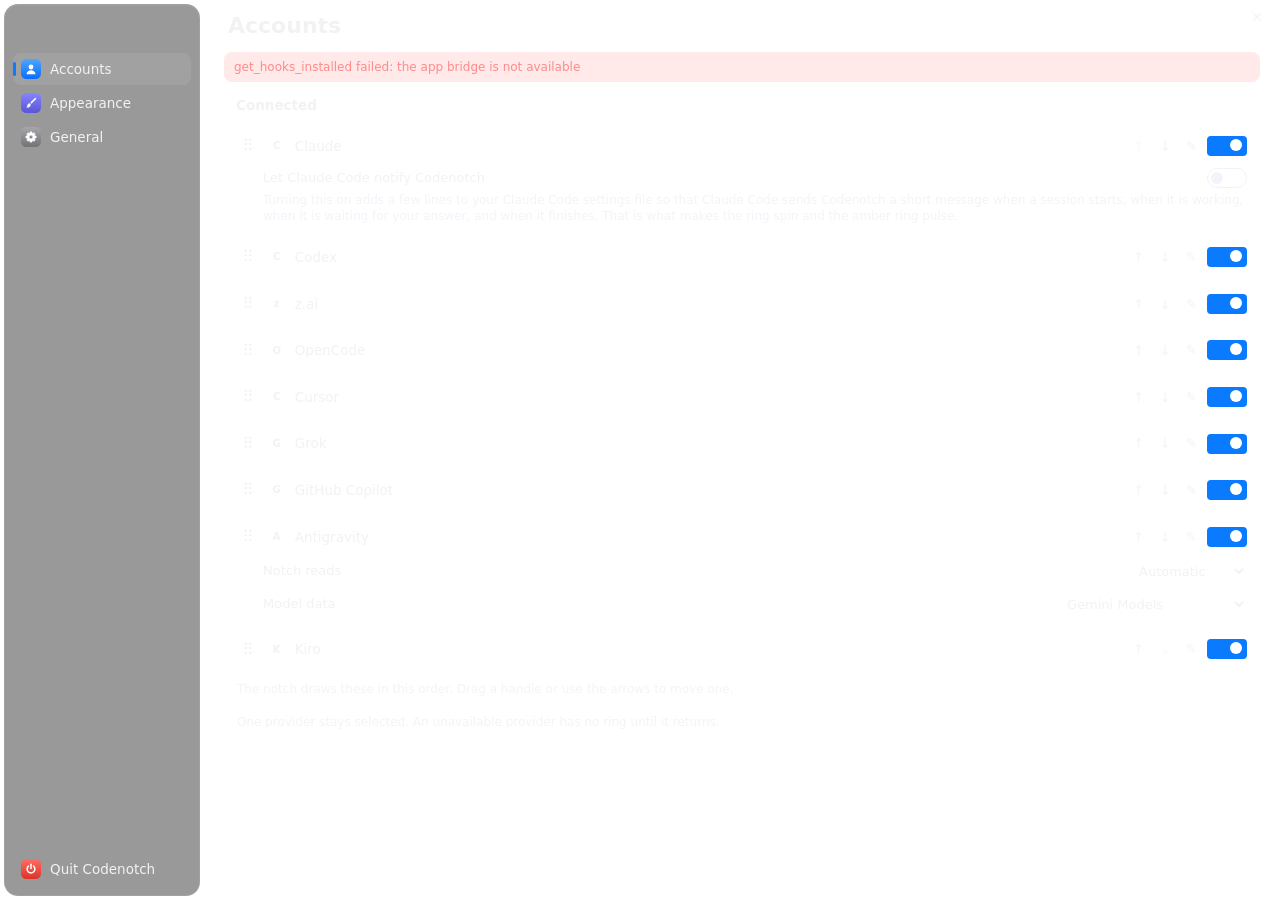
==== commit 5f3c66c4: "feat(windows): add project usage history and configurable notch" ====
--- a/windows/codenotch/ui/settings.html
+++ b/windows/codenotch/ui/settings.html
@@ -81,12 +81,23 @@
   .item > .seg{margin-left:auto}
   .item.cap{min-height:0;padding:8px 12px;font-size:12px;color:var(--text2);display:block}
   .item .hint{font-size:12px;color:var(--text2)}
+  .item > input:not(.range){max-width:190px;min-width:0;background:var(--seg-bg);color:var(--text);border:1px solid var(--line);border-radius:5px;padding:4px 6px;font:inherit}
   .value{color:var(--text2)}
 
   /* ---- account rows ---- */
   .acct{padding:9px 12px}
   .acct-line{display:flex;align-items:center;justify-content:space-between;gap:12px;min-height:24px}
   .acct-name{display:flex;align-items:center;gap:10px;min-width:0}
+  .acct-name > span:last-child{overflow:hidden;text-overflow:ellipsis;white-space:nowrap}
+  .acct-tools{display:flex;align-items:center;gap:5px;flex:none}
+  .acct-tools button,.acct-grip{border:0;background:transparent;color:var(--text2);padding:3px 5px;border-radius:4px}
+  .acct-tools button:hover,.acct-grip:hover{background:var(--seg-bg);color:var(--text)}
+  .acct-grip{cursor:grab;font-size:16px}
+  .acct-grip:active{cursor:grabbing}
+  .acct-tools button:disabled{opacity:.35}
+  .acct-edit{display:flex;flex-wrap:wrap;align-items:center;gap:6px;margin-top:8px}
+  .acct-edit input{min-width:80px;flex:1;background:var(--seg-bg);color:var(--text);border:1px solid var(--line);border-radius:5px;padding:4px 6px;font:inherit}
+  .acct-edit .hint{width:100%;font-size:12px;color:var(--text2)}
   .acct.off .acct-name{color:var(--text2)}
   .acct.off .glyph{opacity:.5}
   .acct-detail{margin:4px 0 0 26px;font-size:12px;color:var(--text2)}
@@ -186,6 +197,24 @@
           <div class="item cap" id="cap-limits" data-dynamic hidden></div>
           <div class="item"><span></span><button class="btn" id="btn-reset-limits">Reset to defaults</button></div>
         </div>
+        <div class="sec">Work calendar</div>
+        <div class="group" id="calendar-settings">
+          <div class="item"><label for="calendar-country">Country code</label><input id="calendar-country" maxlength="2" value="BR" size="4"></div>
+          <div class="item"><label for="calendar-state">State or region</label><input id="calendar-state" maxlength="16" value="CE" size="10"></div>
+          <div class="item"><label for="calendar-city">City</label><input id="calendar-city" maxlength="120" value="Fortaleza" size="20"></div>
+          <div class="item"><label for="calendar-offset">UTC offset (minutes)</label><input id="calendar-offset" type="number" min="-720" max="840" step="1" value="-180"></div>
+          <div class="item cap">The offset is fixed. Brazil and Fortaleza/CE holidays are built in; other cities need their local nonworking dates. Optional public-sector days are not added automatically.</div>
+          <div class="item"><span>Location suggestion</span><button class="btn" id="calendar-detect">Locate by IP (ipapi.co)</button></div>
+          <div class="item cap">Only this button contacts ipapi.co with your public IP. Review the suggestion and save to apply it.</div>
+          <div class="item cap" id="calendar-coverage" data-dynamic></div>
+          <div class="item"><label for="calendar-date">Custom date</label><input type="date" id="calendar-date"></div>
+          <div class="item"><label for="calendar-date-name">Date name</label><input id="calendar-date-name" maxlength="80" size="20"></div>
+          <div class="item"><label for="calendar-date-mode">Day type</label><select id="calendar-date-mode"><option value="true">Nonworking</option><option value="false">Working (holiday override)</option></select><button class="btn" id="calendar-add">Add date</button></div>
+          <div id="calendar-dates" data-dynamic></div>
+          <div class="item cap">Saturday and Sunday remain extra days: their spending counts in the official quota, but they do not advance business time. A working override removes a holiday on a weekday.</div>
+          <div class="item"><span></span><span><button class="btn" id="calendar-cancel">Cancel edits</button> <button class="btn" id="calendar-save">Save calendar</button></span></div>
+          <div class="item cap" id="calendar-status" role="status" data-dynamic></div>
+        </div>
         <div class="sec">App</div>
         <div class="group">
           <div class="item"><span>App icon</span><span class="seg" id="seg-tray"><button data-v="tray">System tray</button><button data-v="none">Neither</button></span></div>
@@ -217,6 +246,10 @@
           <div class="item cap">Codenotch checks for new Windows releases shortly after it starts. Signed updates install here; otherwise download and run the official installer from GitHub.</div>
         </div>
         <div class="sec">Notifications</div>
+        <div class="group">
+          <div class="item"><span>Usage history</span><button class="btn" id="btn-telemetry">Open history</button></div>
+          <div class="item cap">Choose the telemetry folder, consolidate your machines, and review consumption by date, project and folder.</div>
+        </div>
         <div class="group">
           <div class="item"><span>Reset notifications</span><button class="switch" id="sw-reset-alert" role="switch" aria-checked="false" aria-label="Reset notifications"></button></div>
           <div class="item cap">Show a card when Claude, Codex, Cursor or another active provider renews a window after at least 10% use. The card also appears while the notch is hidden.</div>
@@ -305,6 +338,45 @@
   'These have no ring to place. Switch one on and it joins the end of the list above.':'Estes não têm anel para posicionar. Ative um e ele entra no fim da lista acima.',
   'One provider always stays ticked, so the pill is never empty.':'Pelo menos um provedor permanece selecionado para que a cápsula nunca fique vazia.',
   'At least one provider stays on the notch':'Pelo menos um provedor deve permanecer no notch',
+  'Usage history':'Histórico de consumo',
+  'Open history':'Abrir histórico',
+  'Choose the telemetry folder, consolidate your machines, and review consumption by date, project and folder.':'Escolha a pasta da telemetria, consolide suas máquinas e consulte o consumo por data, projeto e pasta.',
+  'Work calendar':'Calendário de trabalho',
+  'Country code':'Código do país',
+  'State or region':'Estado ou região',
+  'City':'Cidade',
+  'UTC offset (minutes)':'Deslocamento UTC (minutos)',
+  'The offset is fixed. Brazil and Fortaleza/CE holidays are built in; other cities need their local nonworking dates. Optional public-sector days are not added automatically.':'O deslocamento é fixo. Feriados do Brasil e de Fortaleza/CE estão incluídos; outras cidades precisam das suas datas locais sem trabalho. Pontos facultativos do setor público não entram automaticamente.',
+  'Location suggestion':'Sugestão de localização',
+  'Locate by IP (ipapi.co)':'Localizar por IP (ipapi.co)',
+  'Only this button contacts ipapi.co with your public IP. Review the suggestion and save to apply it.':'Somente este botão consulta o ipapi.co usando seu IP público. Revise a sugestão e salve para aplicá-la.',
+  'Custom date':'Data personalizada',
+  'Date name':'Nome da data',
+  'Day type':'Tipo de dia',
+  'Nonworking':'Sem trabalho',
+  'Working (holiday override)':'Com trabalho (substitui feriado)',
+  'Add date':'Adicionar data',
+  'Remove date':'Remover data',
+  'Saturday and Sunday remain extra days: their spending counts in the official quota, but they do not advance business time. A working override removes a holiday on a weekday.':'Sábado e domingo continuam extras: o consumo conta na cota oficial, mas não avança o tempo útil. Uma data com trabalho substitui um feriado em dia de semana.',
+  'Cancel edits':'Cancelar alterações',
+  'Save calendar':'Salvar calendário',
+  'Brazil, Ceará and Fortaleza recurring holidays; exceptional dates are year-specific.':'Feriados recorrentes do Brasil, Ceará e Fortaleza; datas excepcionais valem apenas no ano indicado.',
+  'Local holidays are not confirmed. The calendar uses the known national/state dates and your custom dates.':'Feriados locais não confirmados. O calendário usa as datas nacionais/estaduais conhecidas e suas datas personalizadas.',
+  'Review the location and save to apply the calendar.':'Revise a localização e salve para aplicar o calendário.',
+  'Location suggestion received. Review and save to apply.':'Sugestão de localização recebida. Revise e salve para aplicar.',
+  'Calendar saved':'Calendário salvo',
+  'Invalid location, UTC offset or custom date.':'Localização, deslocamento UTC ou data personalizada inválidos.',
+  'Drag to reorder':'Arraste para reordenar',
+  'Move up':'Mover para cima',
+  'Move down':'Mover para baixo',
+  'Name this provider':'Renomear provedor',
+  'Name':'Nome',
+  'Save name':'Salvar nome',
+  'Cancel':'Cancelar',
+  'Empty restores the original name.':'Vazio restaura o nome original.',
+  'The notch draws these in this order. Drag a handle or use the arrows to move one.':'O notch exibe os provedores nesta ordem. Arraste a alça ou use as setas para mover um.',
+  'One provider stays selected. An unavailable provider has no ring until it returns.':'Um provedor permanece selecionado. Um provedor indisponível só terá anel quando retornar.',
+  'Names can contain at most 60 characters and no control characters.':'O nome aceita até 60 caracteres e nenhum caractere de controle.',
   'Notch reads':'Leitura do notch',
   'Model data':'Dados do modelo',
   'Automatic':'Automático',
@@ -1226,6 +1298,107 @@
   catch(err) { strip('Preview card failed: ' + errText(err)); }
   finally { button.disabled = false; }
 });
+document.getElementById('btn-telemetry').addEventListener('click', () => invoke('open_telemetry').catch(e => strip(errText(e))));
+
+// BEGIN TESTABLE CALENDAR FORM
+function validCalendarDraft(draft){
+  const text=value=>typeof value==='string'&&value.trim().length>0&&!/[\u0000-\u001f\u007f-\u009f]/.test(value);
+  if(!draft||!text(draft.country)||!/^[A-Za-z]{2}$/.test(draft.country.trim())||!text(draft.state)
+    ||!/^[-A-Za-z0-9]{1,16}$/.test(draft.state.trim())||!text(draft.city)||Array.from(draft.city.trim()).length>120
+    ||!Number.isInteger(draft.utc_offset_minutes)||draft.utc_offset_minutes< -720||draft.utc_offset_minutes>840
+    ||!Array.isArray(draft.overrides)||draft.overrides.length>512) return false;
+  if(draft.country.trim().toUpperCase()==='BR'&&!['AC','AL','AP','AM','BA','CE','DF','ES','GO','MA','MT','MS','MG','PA','PB','PR','PE','PI','RJ','RN','RS','RO','RR','SC','SP','SE','TO'].includes(draft.state.trim().toUpperCase())) return false;
+  const dates=new Set();
+  for(const day of draft.overrides){
+    if(!/^\d{4}-\d{2}-\d{2}$/.test(day.date)||!text(day.name)||Array.from(day.name.trim()).length>80||typeof day.nonworking!=='boolean'||dates.has(day.date)) return false;
+    const parsed=new Date(day.date+'T00:00:00Z');
+    if(!Number.isFinite(parsed.getTime())||parsed.toISOString().slice(0,10)!==day.date) return false;
+    dates.add(day.date);
+  }
+  return true;
+}
+function suggestedCalendar(draft,location){
+  const next={...draft,country:location.country,state:location.state,city:location.city,utc_offset_minutes:location.utc_offset_minutes};
+  if(!validCalendarDraft(next)) throw new Error('Invalid location, UTC offset or custom date.');
+  return next;
+}
+function calendarInputs(settings){
+  return {country:settings.country,state:settings.state,city:settings.city,utc_offset_minutes:settings.utc_offset_minutes,
+    include_optional_days:false,overrides:(settings.overrides||[]).map(day=>({...day}))};
+}
+function defaultCalendarInputs(){
+  return {country:'BR',state:'CE',city:'Fortaleza',utc_offset_minutes:-180,include_optional_days:false,overrides:[]};
+}
+// END TESTABLE CALENDAR FORM
+let calendarSettings=null,calendarDraft=defaultCalendarInputs();
+let calendarBusy=false,calendarOperation='',calendarVersion=0,calendarDirty=false,calendarReady=false,calendarMessage='';
+const calendarFields=[['country','calendar-country'],['state','calendar-state'],['city','calendar-city'],['utc_offset_minutes','calendar-offset']];
+function renderCalendar(){
+  for(const [key,id] of calendarFields){document.getElementById(id).value=calendarDraft[key];document.getElementById(id).disabled=calendarBusy||!calendarReady;}
+  for(const id of ['calendar-detect','calendar-save','calendar-add']) document.getElementById(id).disabled=calendarBusy||!calendarReady;
+  document.getElementById('calendar-cancel').disabled=calendarOperation==='save';
+  document.getElementById('calendar-dates').innerHTML=calendarDraft.overrides.map(day=>'<div class="item"><span>'+esc(day.date+' · '+day.name+' · '+ui(day.nonworking?'Nonworking':'Working (holiday override)',day.nonworking?'Nonworking':'Working (holiday override)'))+'</span><button class="btn" data-calendar-remove="'+esc(day.date)+'"'+(calendarBusy?' disabled':'')+' aria-label="'+esc(ui('Remove date','Remove date')+': '+day.date)+'">×</button></div>').join('');
+  const coverage=calendarSettings?.source_coverage;
+  const label=calendarDirty||!coverage?'Review the location and save to apply the calendar.':coverage.municipal?'Brazil, Ceará and Fortaleza recurring holidays; exceptional dates are year-specific.':'Local holidays are not confirmed. The calendar uses the known national/state dates and your custom dates.';
+  document.getElementById('calendar-coverage').textContent=ui(label,label);
+  document.getElementById('calendar-status').textContent=ui(calendarMessage,calendarMessage);
+}
+function cancelCalendarEdits(){
+  if(calendarOperation==='save') return;
+  calendarVersion++;
+  calendarBusy=false;calendarOperation='';calendarDirty=false;calendarMessage='';
+  calendarDraft=calendarSettings?calendarInputs(calendarSettings):defaultCalendarInputs();
+  renderCalendar();
+}
+async function loadCalendarSettings(){
+  try{
+    const settings=await invoke('get_calendar_settings');
+    if(!settings||!validCalendarDraft(calendarInputs(settings))) throw new Error('Invalid calendar settings response');
+    calendarSettings=settings;
+    if(!calendarDirty) calendarDraft=calendarInputs(settings);
+  }catch(error){calendarMessage=errText(error);}
+  finally{calendarReady=true;renderCalendar();}
+}
+async function detectCalendarSettings(){
+  if(calendarBusy) return;
+  const version=++calendarVersion;
+  calendarBusy=true;calendarOperation='detect';calendarMessage='';renderCalendar();
+  try{
+    const location=await invoke('detect_calendar_location');
+    if(version!==calendarVersion) return;
+    calendarDraft=suggestedCalendar(calendarDraft,location);calendarDirty=true;
+    calendarMessage='Location suggestion received. Review and save to apply.';
+  }catch(error){if(version===calendarVersion) calendarMessage=errText(error);}
+  finally{if(version===calendarVersion){calendarBusy=false;calendarOperation='';renderCalendar();}}
+}
+async function saveCalendarSettings(){
+  if(calendarBusy) return;
+  if(!validCalendarDraft(calendarDraft)){calendarMessage='Invalid location, UTC offset or custom date.';renderCalendar();return;}
+  const version=++calendarVersion;
+  calendarBusy=true;calendarOperation='save';calendarMessage='';renderCalendar();
+  try{
+    const settings=await invoke('set_calendar_settings',{settings:calendarInputs(calendarDraft)});
+    if(version!==calendarVersion) return;
+    if(!settings||!validCalendarDraft(calendarInputs(settings))) throw new Error('Invalid calendar settings response');
+    calendarSettings=settings;calendarDraft=calendarInputs(settings);calendarDirty=false;calendarMessage='Calendar saved';
+  }catch(error){if(version===calendarVersion) calendarMessage=errText(error);}
+  finally{if(version===calendarVersion){calendarBusy=false;calendarOperation='';renderCalendar();}}
+}
+for(const [key,id] of calendarFields) document.getElementById(id).addEventListener('input',e=>{calendarDraft[key]=key==='utc_offset_minutes'?(e.target.value.trim()===''?NaN:Number(e.target.value)):e.target.value;calendarDirty=true;});
+document.getElementById('calendar-cancel').addEventListener('click',cancelCalendarEdits);
+document.getElementById('calendar-detect').addEventListener('click',detectCalendarSettings);
+document.getElementById('calendar-save').addEventListener('click',saveCalendarSettings);
+document.getElementById('calendar-add').addEventListener('click',()=>{
+  if(calendarBusy) return;
+  const day={date:document.getElementById('calendar-date').value,name:document.getElementById('calendar-date-name').value,nonworking:document.getElementById('calendar-date-mode').value==='true'};
+  const next={...calendarDraft,overrides:[...calendarDraft.overrides.filter(entry=>entry.date!==day.date),day]};
+  if(!validCalendarDraft(next)){calendarMessage='Invalid location, UTC offset or custom date.';renderCalendar();return;}
+  calendarDraft=next;calendarDirty=true;calendarMessage='';renderCalendar();
+});
+document.getElementById('calendar-dates').addEventListener('click',e=>{
+  const remove=e.target.closest('[data-calendar-remove]');
+  if(remove&&!calendarBusy){calendarDraft.overrides=calendarDraft.overrides.filter(day=>day.date!==remove.dataset.calendarRemove);calendarDirty=true;renderCalendar();}
+});
 try { window.__TAURI__.event.listen('reset_alert_preview_error', e => strip('Preview card failed: ' + errText(e.payload))); } catch(e) { /* invoke failure uses the strip */ }
 const adaptivePill = remote('get_adaptive_pill', 'set_adaptive_pill', 'Adaptive pill', () => drawSwitch(document.getElementById('sw-adaptive'), adaptivePill));
 document.getElementById('sw-adaptive').addEventListener('click', () => adaptivePill.toggle());
@@ -1237,30 +1410,61 @@
    later version turns up by itself. At least one always stays on: saving an empty list would
    switch every provider back on, the opposite of what the click asked for. */
 let notchSlots = [];
+let providerOrder = [], providerNicknames = {};
+let accountsBusy = false, editingName = null, nameDraft = '', draggedProvider = null;
 const AG_LIMITS = [['automatic', 'Automatic'], ['5h', '5-Hour Limit'], ['weekly', 'Weekly Limit']];
 const AG_MODELS = [['gemini', 'Gemini Models'], ['3p', 'Claude and GPT models']];
 let agPrefs = { limit:'automatic', model:'gemini' };
 const HOOKS_WHY = 'Turning this on adds a few lines to your Claude Code settings file so that Claude Code sends Codenotch a short message when a session starts, when it is working, when it is waiting for your answer, and when it finishes. That is what makes the ring spin and the amber ring pulse.';
-const ONE_STAYS = 'One provider always stays ticked, so the pill is never empty.';
+const ONE_STAYS = 'One provider stays selected. An unavailable provider has no ring until it returns.';
+const ORDER_WHY = 'The notch draws these in this order. Drag a handle or use the arrows to move one.';
 const NO_RING = 'These have no ring to place. Switch one on and it joins the end of the list above.';
 
 function notchOn(){
   const ids = providerList().map(p => p.id);
   if(!notchSlots.length) return ids.map(id => ({ provider:id }));
-  const on = notchSlots.filter(sl => sl && ids.indexOf(sl.provider) >= 0);
-  return on.length ? on : ids.map(id => ({ provider:id }));
-}
+  return notchSlots.filter((sl, i, slots) => sl && typeof sl.provider === 'string'
+    && slots.findIndex(other => other && other.provider === sl.provider) === i);
+}
+// BEGIN TESTABLE PROVIDER PRESENTATION
+function arrangeProviders(list, order){
+  const positions = new Map(order.map((id, i) => [id, i]));
+  return list.slice().sort((a, b) => (positions.get(a.id) ?? Infinity) - (positions.get(b.id) ?? Infinity));
+}
+function providerName(p){
+  return providerNicknames[p.id] || FALLBACK_LABEL[p.id] || p.label || p.id;
+}
+function joinedOrder(id){
+  const on = new Set(notchOn().map(sl => sl.provider));
+  const current = arrangeProviders(providerList(), providerOrder).map(p => p.id).filter(p => p !== id);
+  const last = current.reduce((at, p, i) => on.has(p) ? i : at, -1);
+  current.splice(last + 1, 0, id);
+  return current;
+}
+// END TESTABLE PROVIDER PRESENTATION
 function agSelect(key, choices, value){
   return '<select data-ag="' + key + '">'
     + choices.map(([v, t]) => '<option value="' + v + '"' + (v === value ? ' selected' : '') + '>' + esc(ui(t, t)) + '</option>').join('')
     + '</select>';
 }
-function accountBlock(p, isOn, locked){
+function accountBlock(p, isOn, locked, index, count){
   const st = statusText(p);
-  let h = '<div class="acct' + (isOn ? '' : ' off') + '">'
-    + '<div class="acct-line"><span class="acct-name">' + glyphHtml(p) + '<span>' + esc(p.label || p.id) + '</span></span>'
+  const name = providerName(p), busy = accountsBusy ? ' disabled' : '';
+  let h = '<div class="acct' + (isOn ? '' : ' off') + '" data-provider="' + esc(p.id) + '">'
+    + '<div class="acct-line"><span class="acct-name">'
+    + (isOn ? '<button class="acct-grip" draggable="' + !accountsBusy + '" data-drag="' + esc(p.id) + '" title="' + esc(ui('Drag to reorder', 'Drag to reorder')) + '" aria-label="' + esc(ui('Drag to reorder', 'Drag to reorder') + ': ' + name) + '"' + busy + '>⠿</button>' : '')
+    + glyphHtml(p) + '<span title="' + esc(name) + '">' + esc(name) + '</span></span><span class="acct-tools">'
+    + (isOn ? '<button data-move="-1" data-id="' + esc(p.id) + '" aria-label="' + esc(ui('Move up', 'Move up') + ': ' + name) + '"' + (accountsBusy || index === 0 ? ' disabled' : '') + '>↑</button>'
+      + '<button data-move="1" data-id="' + esc(p.id) + '" aria-label="' + esc(ui('Move down', 'Move down') + ': ' + name) + '"' + (accountsBusy || index === count - 1 ? ' disabled' : '') + '>↓</button>' : '')
+    + '<button data-rename="' + esc(p.id) + '" aria-label="' + esc(ui('Name this provider', 'Name this provider') + ': ' + name) + '"' + busy + '>✎</button>'
     + '<button class="switch' + (isOn ? ' on' : '') + (locked ? ' locked' : '') + '" role="switch" aria-checked="' + isOn + '"'
-    + ' data-np="' + esc(p.id) + '" aria-label="' + esc(p.label || p.id) + '"></button></div>';
+    + ' data-np="' + esc(p.id) + '" aria-label="' + esc(name) + '"' + busy + '></button></span></div>';
+  if(editingName === p.id){
+    h += '<form class="acct-edit" data-name-form="' + esc(p.id) + '"><input data-name-input maxlength="60" aria-label="' + esc(ui('Name', 'Name')) + '" value="' + esc(nameDraft) + '" placeholder="' + esc(FALLBACK_LABEL[p.id] || p.label) + '"' + busy + '>'
+      + '<button class="btn" type="submit"' + busy + '>' + esc(ui('Save name', 'Save name')) + '</button>'
+      + '<button class="btn" type="button" data-cancel-name' + busy + '>' + esc(ui('Cancel', 'Cancel')) + '</button>'
+      + '<span class="hint">' + esc(ui('Empty restores the original name.', 'Empty restores the original name.')) + '</span></form>';
+  }
   if(st) h += '<div class="acct-detail">' + esc(st) + '</div>';
   if(p.id === 'gemini' && isOn){
     h += '<div class="acct-sub"><span>' + esc(ui('Notch reads', 'Notch reads')) + '</span>' + agSelect('limit', AG_LIMITS, agPrefs.limit) + '</div>'
@@ -1275,25 +1479,36 @@
   return h + '</div>';
 }
 function renderAccounts(){
-  const list = providerList();
+  const list = arrangeProviders(providerList(), providerOrder);
   const onIds = notchOn().map(sl => sl.provider);
   const connected = list.filter(p => onIds.indexOf(p.id) >= 0);
   const off = list.filter(p => onIds.indexOf(p.id) < 0);
-  document.getElementById('acc-on').innerHTML = connected.map(p => accountBlock(p, true, connected.length === 1)).join('')
+  document.getElementById('acc-on').innerHTML = connected.map((p, i) => accountBlock(p, true, notchOn().length === 1, i, connected.length)).join('')
+    + (connected.length ? '<div class="item cap">' + esc(ui(ORDER_WHY, ORDER_WHY)) + '</div>' : '')
     + '<div class="item cap">' + esc(ui(ONE_STAYS, ONE_STAYS)) + '</div>';
   document.getElementById('acc-off-wrap').hidden = !off.length;
   document.getElementById('acc-off').innerHTML = off.map(p => accountBlock(p, false, false)).join('')
     + '<div class="item cap">' + esc(ui(NO_RING, NO_RING)) + '</div>';
 }
-function saveNotch(next){
+async function writeProviderOrder(order){
+  const saved = await invoke('set_provider_order', { order });
+  if(!Array.isArray(saved)) throw new Error('Invalid provider order response');
+  providerOrder = saved;
+}
+async function saveNotch(next, rejoined){
+  if(accountsBusy) return;
   const ids = providerList().map(p => p.id);
-  const store = next.length === ids.length ? [] : next;
-  const prev = notchSlots;
-  notchSlots = store;
+  const store = ids.every(id => next.some(sl => sl.provider === id)) && next.every(sl => ids.includes(sl.provider)) ? [] : next;
+  accountsBusy = true;
   renderAccounts();
-  invoke('set_notch_slots', { slots: store.map(sl => ({ provider:sl.provider })) })
-    .then(() => toast())
-    .catch(e => { notchSlots = prev; renderAccounts(); strip('set_notch_slots failed: ' + errText(e)); });
+  try {
+    if(rejoined) await writeProviderOrder(joinedOrder(rejoined));
+    const saved = await invoke('set_notch_slots', { slots: store.map(sl => ({ provider:sl.provider })) });
+    if(!Array.isArray(saved)) throw new Error('Invalid notch selection response');
+    notchSlots = saved;
+    toast();
+  } catch(e) { strip('Notch settings could not be saved: ' + errText(e)); }
+  finally { accountsBusy = false; renderAccounts(); }
 }
 function toggleNotch(id){
   const ids = providerList().map(p => p.id);
@@ -1306,15 +1521,85 @@
   } else {
     on.push({ provider:id });
   }
-  on.sort((a, b) => ids.indexOf(a.provider) - ids.indexOf(b.provider));
-  saveNotch(on);
+  saveNotch(on, at < 0 ? id : null);
+}
+async function moveProvider(id, target){
+  if(accountsBusy) return;
+  const onIds = new Set(notchOn().map(sl => sl.provider));
+  const order = arrangeProviders(providerList(), providerOrder).map(p => p.id);
+  const from = order.indexOf(id), to = order.indexOf(target);
+  if(from < 0 || to < 0 || from === to || !onIds.has(id) || !onIds.has(target)) return;
+  order.splice(to, 0, order.splice(from, 1)[0]);
+  accountsBusy = true;
+  renderAccounts();
+  try { await writeProviderOrder(order); toast(); }
+  catch(e) { strip('Provider order could not be saved: ' + errText(e)); }
+  finally { accountsBusy = false; renderAccounts(); }
+}
+async function saveProviderName(id, name){
+  if(accountsBusy) return;
+  const invalid = /[\u0000-\u001f\u007f-\u009f]/.test(name) || Array.from(name.trim()).length > 60;
+  if(invalid){ strip(ui('Names can contain at most 60 characters and no control characters.', 'Names can contain at most 60 characters and no control characters.')); return; }
+  accountsBusy = true;
+  renderAccounts();
+  try {
+    const names = await invoke('set_provider_nickname', { provider:id, name });
+    if(!names || typeof names !== 'object' || Array.isArray(names)) throw new Error('Invalid provider names response');
+    providerNicknames = names;
+    editingName = null;
+    toast();
+  } catch(e) { strip('Provider name could not be saved: ' + errText(e)); }
+  finally { accountsBusy = false; renderAccounts(); }
 }
 const accountsPane = document.getElementById('pane-accounts');
 accountsPane.addEventListener('click', e => {
+  if(accountsBusy) return;
+  const rename = e.target.closest('[data-rename]');
+  if(rename){
+    editingName = rename.dataset.rename;
+    nameDraft = providerNicknames[editingName] || '';
+    renderAccounts();
+    const input = accountsPane.querySelector('[data-name-input]');
+    if(input){ input.focus(); input.select(); }
+    return;
+  }
+  if(e.target.closest('[data-cancel-name]')){ editingName = null; renderAccounts(); return; }
+  const move = e.target.closest('[data-move]');
+  if(move){
+    const on = new Set(notchOn().map(sl => sl.provider));
+    const ids = arrangeProviders(providerList(), providerOrder).filter(p => on.has(p.id)).map(p => p.id);
+    const target = ids[ids.indexOf(move.dataset.id) + Number(move.dataset.move)];
+    if(target) moveProvider(move.dataset.id, target);
+    return;
+  }
   const np = e.target.closest('[data-np]');
   if(np){ toggleNotch(np.dataset.np); return; }
   if(e.target.closest('[data-remote="hooks"]')) hooks.toggle();
 });
+accountsPane.addEventListener('input', e => { if(e.target.matches('[data-name-input]')) nameDraft = e.target.value; });
+accountsPane.addEventListener('submit', e => {
+  const form = e.target.closest('[data-name-form]');
+  if(form){ e.preventDefault(); saveProviderName(form.dataset.nameForm, nameDraft); }
+});
+accountsPane.addEventListener('keydown', e => {
+  if(e.key === 'Escape' && editingName && !accountsBusy){ editingName = null; renderAccounts(); }
+});
+accountsPane.addEventListener('dragstart', e => {
+  const grip = e.target.closest('[data-drag]');
+  if(!grip || accountsBusy){ e.preventDefault(); return; }
+  draggedProvider = grip.dataset.drag;
+  e.dataTransfer.setData('text/plain', draggedProvider);
+  e.dataTransfer.effectAllowed = 'move';
+});
+accountsPane.addEventListener('dragover', e => {
+  if(draggedProvider && !accountsBusy && e.target.closest('#acc-on [data-provider]')){ e.preventDefault(); e.dataTransfer.dropEffect = 'move'; }
+});
+accountsPane.addEventListener('drop', e => {
+  const row = e.target.closest('#acc-on [data-provider]');
+  if(row && draggedProvider){ e.preventDefault(); moveProvider(draggedProvider, row.dataset.provider); }
+  draggedProvider = null;
+});
+accountsPane.addEventListener('dragend', () => { draggedProvider = null; });
 accountsPane.addEventListener('change', e => {
   const box = e.target.closest('[data-ag]');
   if(!box) return;
@@ -1729,6 +2014,7 @@
 
 /* ---- start ---------------------------------------------------------------- */
 function renderAll(){
+  renderCalendar();
   renderAccounts();
   renderFlags();
   renderSize();
@@ -1749,12 +2035,15 @@
   showTab(savedTab());
   setUiLanguage('auto');
   const first = [
+    loadCalendarSettings(),
     loadLook(),
     refreshOptions(),
     call('get_notch_slots', undefined, []).then(v => {
       notchSlots = Array.isArray(v) ? v.filter(x => x && typeof x.provider === 'string').map(x => ({ provider:x.provider })) : [];
       renderAccounts();
     }),
+    call('get_provider_order', undefined, []).then(v => { if(Array.isArray(v)) providerOrder = v; renderAccounts(); }),
+    call('get_provider_nicknames', undefined, {}).then(v => { if(v && typeof v === 'object') providerNicknames = v; renderAccounts(); }),
     call('get_antigravity_prefs', undefined, null).then(v => { if(v && typeof v === 'object'){ agPrefs = v; renderAccounts(); } }),
     call('get_glyphs', undefined, null).then(g => { if(g && typeof g === 'object'){ glyphs = g; renderAccounts(); } }),
     call('get_scale', undefined, null).then(v => { if(typeof v === 'number') notchSize = v; renderSize(); }),
@@ -1782,6 +2071,14 @@
     hooks.refresh()
   ];
   try { window.__TAURI__.event.listen('glyphs', e => { if(e.payload){ glyphs = e.payload; renderAccounts(); } }); } catch(e) { /* the letters stay */ }
+  try {
+    window.__TAURI__.event.listen('work_calendar_changed',e=>{
+      if(e.payload&&validCalendarDraft(calendarInputs(e.payload))){calendarSettings=e.payload;if(!calendarDirty) calendarDraft=calendarInputs(e.payload);renderCalendar();}
+    });
+    window.__TAURI__.event.listen('provider_order', e => { if(Array.isArray(e.payload)){ providerOrder = e.payload; renderAccounts(); } });
+    window.__TAURI__.event.listen('provider_nicknames', e => { if(e.payload && typeof e.payload === 'object'){ providerNicknames = e.payload; renderAccounts(); } });
+    window.__TAURI__.event.listen('notch_slots', e => { if(Array.isArray(e.payload)){ notchSlots = e.payload; renderAccounts(); } });
+  } catch(e) { strip('Provider presentation events unavailable: ' + errText(e)); }
   // The window stays hidden until this first state is drawn (settings_window.rs), so it opens already
   // translated and with every switch where it belongs. A read that hangs holds it back 1.5 s at most.
   Promise.race([Promise.allSettled(first), new Promise(r => setTimeout(r, 1500))])
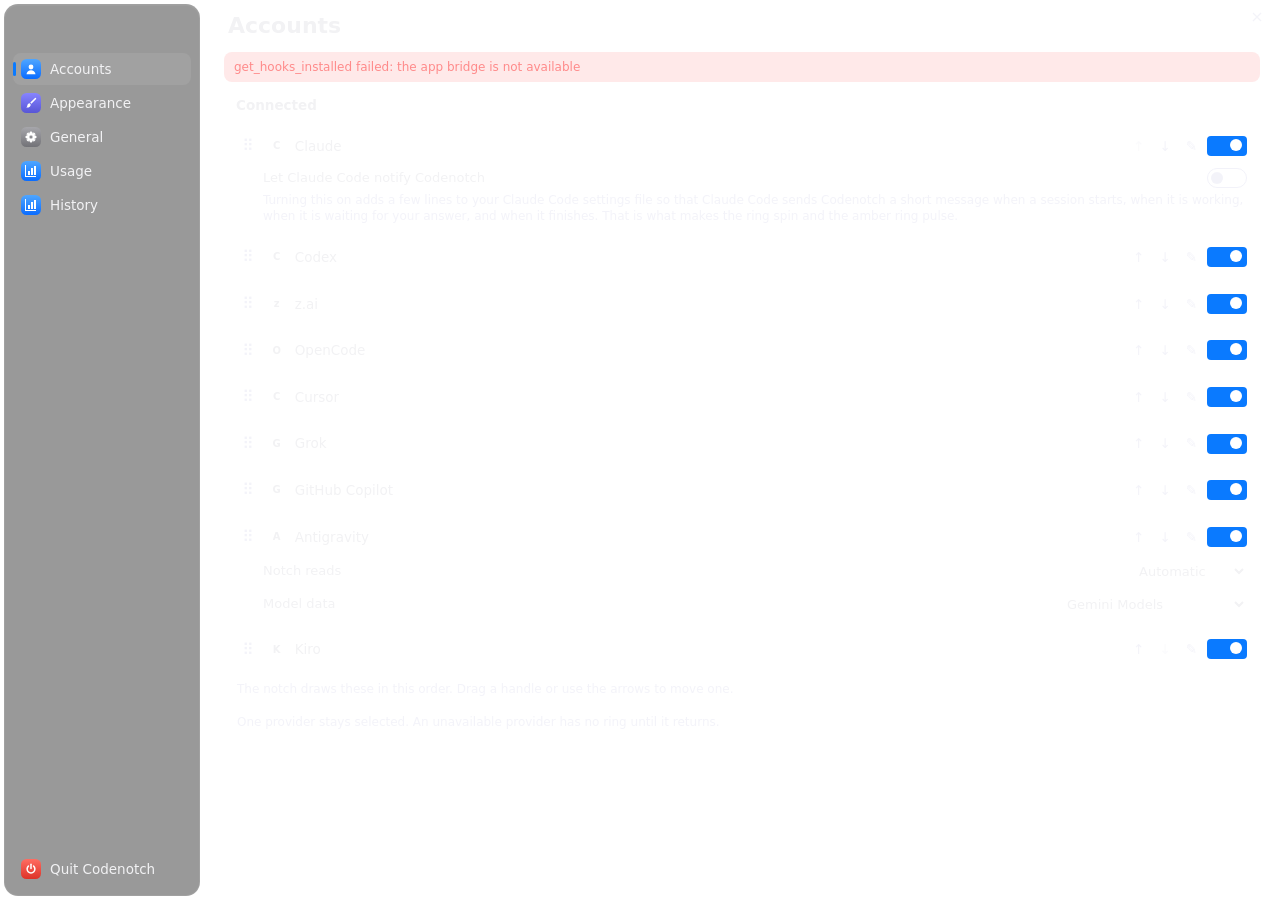
==== commit a3d1f28c: "feat(windows): add quota pace and integrated consumption history Show balance, business-day allowanc" ====
--- a/windows/codenotch/ui/settings.html
+++ b/windows/codenotch/ui/settings.html
@@ -67,6 +67,9 @@
   #strip{margin:0 20px 8px;padding:7px 10px;border-radius:8px;background:var(--danger-bg);color:var(--danger);font-size:12px;overflow-wrap:anywhere}
   #body{flex:1;overflow:auto;padding:0 20px 20px;scrollbar-width:none}
   #body::-webkit-scrollbar{display:none}
+  #body.history-active{padding:0;overflow:hidden;display:flex;min-height:0}
+  #pane-history,#pane-usage{flex:1;min-width:0;min-height:0;display:flex;flex-direction:column}
+  #history-frame,#usage-frame{display:block;width:100%;height:100%;min-height:0;border:0}
 
   .sec{font-size:13.5px;font-weight:600;margin:18px 12px 8px}
   .pane > .sec:first-child{margin-top:6px}
@@ -145,6 +148,8 @@
     <button class="row" id="tab-accounts" role="tab" aria-controls="pane-accounts" aria-selected="false" tabindex="-1"><span class="badge b-blue"><svg viewBox="0 0 12 12"><circle cx="6" cy="4" r="2.4"/><path d="M1.5 11.2c.4-2.5 2.3-3.9 4.5-3.9s4.1 1.4 4.5 3.9z"/></svg></span><span>Accounts</span></button>
     <button class="row" id="tab-appearance" role="tab" aria-controls="pane-appearance" aria-selected="false" tabindex="-1"><span class="badge b-indigo"><svg viewBox="0 0 12 12"><path d="M10 .9a.8.8 0 0 1 1.1 1.1L6.4 6.7 5.3 5.6zM4.6 6.3l1.1 1.1c.2 1.9-1.9 3.6-4.7 3.1.9-.4 1.2-1 1.3-1.8.1-1.3 1.1-2.3 2.3-2.4z"/></svg></span><span>Appearance</span></button>
     <button class="row" id="tab-general" role="tab" aria-controls="pane-general" aria-selected="false" tabindex="-1"><span class="badge b-gray"><svg viewBox="0 0 24 24"><path fill-rule="evenodd" stroke="#fff" stroke-width="1.6" stroke-linejoin="round" d="M10.03 4.66L10.14 1.97 A10.20 10.20 0 0 1 13.86 1.97 L13.97 4.66A7.60 7.60 0 0 1 15.80 5.42L17.78 3.59 A10.20 10.20 0 0 1 20.41 6.22 L18.58 8.20A7.60 7.60 0 0 1 19.34 10.03L22.03 10.14 A10.20 10.20 0 0 1 22.03 13.86 L19.34 13.97A7.60 7.60 0 0 1 18.58 15.80L20.41 17.78 A10.20 10.20 0 0 1 17.78 20.41 L15.80 18.58A7.60 7.60 0 0 1 13.97 19.34L13.86 22.03 A10.20 10.20 0 0 1 10.14 22.03 L10.03 19.34A7.60 7.60 0 0 1 8.20 18.58L6.22 20.41 A10.20 10.20 0 0 1 3.59 17.78 L5.42 15.80A7.60 7.60 0 0 1 4.66 13.97L1.97 13.86 A10.20 10.20 0 0 1 1.97 10.14 L4.66 10.03A7.60 7.60 0 0 1 5.42 8.20L3.59 6.22 A10.20 10.20 0 0 1 6.22 3.59 L8.20 5.42A7.60 7.60 0 0 1 10.03 4.66 ZM7.90 12a4.10 4.10 0 1 0 8.20 0a4.10 4.10 0 1 0 -8.20 0Z"/></svg></span><span>General</span></button>
+    <button class="row" id="tab-usage" role="tab" aria-controls="pane-usage" aria-selected="false" tabindex="-1"><span class="badge b-blue"><svg viewBox="0 0 12 12"><path d="M1 11h10v1H0V0h1zM3 6h2v4H3zm3-3h2v7H6zm3-2h2v9H9z"/></svg></span><span>Usage</span></button>
+    <button class="row" id="tab-history" role="tab" aria-controls="pane-history" aria-selected="false" tabindex="-1"><span class="badge b-blue"><svg viewBox="0 0 12 12"><path d="M1 11h10v1H0V0h1zM3 6h2v4H3zm3-3h2v7H6zm3-2h2v9H9z"/></svg></span><span>History</span></button>
     <div class="grow" data-tauri-drag-region></div>
     <button class="row" id="quit"><span class="badge b-red"><svg viewBox="0 0 12 12"><path d="M6 1.2v4.3" stroke="#fff" stroke-width="1.5" stroke-linecap="round" fill="none"/><path d="M3.4 3.1a3.9 3.9 0 1 0 5.2 0" stroke="#fff" stroke-width="1.5" stroke-linecap="round" fill="none"/></svg></span><span>Quit Codenotch</span></button>
   </nav>
@@ -247,8 +252,6 @@
         </div>
         <div class="sec">Notifications</div>
         <div class="group">
-          <div class="item"><span>Usage history</span><button class="btn" id="btn-telemetry">Open history</button></div>
-          <div class="item cap">Choose the telemetry folder, consolidate your machines, and review consumption by date, project and folder.</div>
         </div>
         <div class="group">
           <div class="item"><span>Reset notifications</span><button class="switch" id="sw-reset-alert" role="switch" aria-checked="false" aria-label="Reset notifications"></button></div>
@@ -265,6 +268,8 @@
         </div>
       </section>
 
+      <section class="pane" id="pane-usage" role="tabpanel" aria-labelledby="tab-usage" hidden><div id="usage-error" role="alert" hidden><p id="usage-error-text"></p><button class="btn" id="usage-retry">Retry</button></div></section>
+      <section class="pane" id="pane-history" role="tabpanel" aria-labelledby="tab-history" hidden><div id="history-error" role="alert" hidden><p data-dynamic id="history-error-text"></p><button class="btn" id="history-retry">Retry</button></div></section>
     </div>
   </main>
 </div>
@@ -272,7 +277,7 @@
 
 <script>
 /* ---------------------------------------------------------------------------
-   Codenotch settings: the Mac's three panes — Accounts, Appearance, General.
+   Codenotch settings and integrated usage history.
 
    Every value on screen comes from a Rust command and is written back by one.
    Every call is wrapped so a failure paints the strip under the title instead
@@ -300,6 +305,11 @@
    Windows page keep the Russian #141 gave them. `applyStaticUi()` matches a text node exactly, so
    rewording any string here means changing its key in every table. */
 const PT_BR_STATIC = {
+  'History':'Histórico',
+  'Usage':'Cotas',
+  'Quota page is unavailable.':'Painel de cotas indisponível.',
+  'Retry':'Tentar novamente',
+  'History page is unavailable.':'A página do histórico está indisponível.',
   'Colour transition':'Transição de cor',
   'Hard step':'Degrau seco',
   'Colour ramp':'Rampa de cor',
@@ -1131,6 +1141,7 @@
   document.documentElement.lang = uiLang === 'zh' ? 'zh-Hans' : uiLang === 'zh-Hant' ? 'zh-Hant' : uiLang;
   applyStaticUi();
   renderAll();
+  syncHistoryContext();
 }
 function setUiLanguageFromRaw(raw){
   if(raw !== 'auto'){ setUiLanguage(raw); return Promise.resolve(); }
@@ -1164,6 +1175,7 @@
 function applyTheme(name){
   document.documentElement.dataset.theme = name === 'light' ? 'light' : 'dark';
   applyAccent();
+  syncHistoryContext();
 }
 let palette = null;
 function applyAccent(){
@@ -1183,8 +1195,8 @@
 try { window.__TAURI__.event.listen('theme_resolved', e => { if(e.payload) applyTheme(e.payload); }); } catch(e) { /* asked for again below */ }
 
 /* ---- the sidebar -------------------------------------------------------- */
-const TABS = ['accounts', 'appearance', 'general'];
-const TITLES = { accounts:'Accounts', appearance:'Appearance', general:'General' };
+const TABS = ['accounts', 'appearance', 'general', 'usage', 'history'];
+const TITLES = { accounts:'Accounts', appearance:'Appearance', general:'General', usage:'Usage', history:'History' };
 const TAB_KEY = 'codenotch.settings.pane';
 let curTab = TABS[0];
 function showTab(id, moveFocus){
@@ -1199,6 +1211,10 @@
     document.getElementById('pane-' + t).hidden = !on;
   }
   document.getElementById('title').textContent = ui(TITLES[id], TITLES[id]);
+  document.getElementById('body').classList.toggle('history-active', id === 'history' || id === 'usage');
+  if(id === 'history') ensureHistoryFrame();
+  if(id === 'usage') ensureUsageFrame();
+  syncHistoryContext();
   document.getElementById('body').scrollTop = 0;
   try { localStorage.setItem(TAB_KEY, id); } catch(e) { /* not remembered, that is all */ }
   if(moveFocus) document.getElementById('tab-' + id).focus();
@@ -1207,6 +1223,108 @@
   try { const v = localStorage.getItem(TAB_KEY); return TABS.indexOf(v) >= 0 ? v : TABS[0]; }
   catch(e) { return TABS[0]; }
 }
+// BEGIN SETTINGS HISTORY
+let historyFrame=null, historyPanel=null, historyProvider=null;
+const HISTORY_COMMANDS=new Set(['get_telemetry_settings','set_telemetry_settings','get_telemetry_report','choose_telemetry_directory']);
+function historyRoute(search){
+  const params=new URLSearchParams(search);
+  return {section:TABS.includes(params.get('section'))?params.get('section'):null,
+    provider:['claude','codex','kiro'].includes(params.get('provider'))?params.get('provider'):null,
+    window_index:validUsageIndex(params.get('window_index'))};
+}
+function historyContext(){return {active:curTab==='history',theme:document.documentElement.dataset.theme||'dark',language:uiLang,provider:historyProvider};}
+function syncHistoryContext(){syncUsageContext();if(historyFrame)historyFrame.title=ui('History','History');if(historyPanel)historyPanel.update(historyContext());}
+function historyLoadError(){
+  document.getElementById('history-error-text').textContent=ui('History page is unavailable.','History page is unavailable.');
+  document.getElementById('history-error').hidden=false;
+}
+function ensureHistoryFrame(){
+  if(historyFrame)return;
+  const expected=new URL('telemetry.html?embedded=1',window.location.href);
+  const frame=document.createElement('iframe');historyFrame=frame;
+  frame.id='history-frame';frame.title=ui('History','History');
+  frame.style.visibility='hidden';
+  frame.setAttribute('sandbox','allow-scripts allow-same-origin');
+  const trusted=()=>{
+    try{return frame.contentWindow.location.href===expected.href&&new URL(frame.contentWindow.location.href).origin===new URL(window.location.href).origin;}catch(e){return false;}
+  };
+  frame.onload=()=>{
+    historyPanel=null;
+    if(!trusted()){historyLoadError();return;}
+    const panel=frame.contentWindow.CodenotchHistory;
+    if(!panel||typeof panel.mount!=='function'){historyLoadError();return;}
+    historyPanel=panel;
+    const loading=panel.mount({invoke:(command,args)=>{
+      if(!trusted()||!HISTORY_COMMANDS.has(command))return Promise.reject(new Error('History command is unavailable.'));
+      return invoke(command,args);
+    }},historyContext());
+    frame.style.visibility='visible';
+    loading.catch(()=>historyLoadError());
+  };
+  frame.onerror=historyLoadError;
+  frame.src=expected.href;document.getElementById('pane-history').appendChild(frame);
+}
+document.getElementById('history-retry').addEventListener('click',()=>{
+  if(historyFrame)historyFrame.remove();historyFrame=null;historyPanel=null;
+  document.getElementById('history-error').hidden=true;ensureHistoryFrame();
+});
+function navigateSettings(route){
+  if(!route||!TABS.includes(route.section))return;
+  historyProvider=['claude','codex','kiro'].includes(route.provider)?route.provider:null;
+  usageWindowIndex=validUsageIndex(route.window_index);
+  showTab(route.section);
+}
+let settingsNavigationReady=Promise.resolve();
+try{settingsNavigationReady=Promise.resolve(window.__TAURI__.event.listen('settings_navigate',e=>navigateSettings(e.payload))).catch(()=>{});}catch(e){/* URL routing remains available. */}
+// END SETTINGS HISTORY
+// BEGIN SETTINGS USAGE
+let usageFrame=null,usagePanel=null,usageWindowIndex=null;
+function validUsageIndex(value){
+  if(value===null||value===undefined||value==='')return null;
+  if(typeof value!=='number'&&(typeof value!=='string'||!/^\d{1,4}$/.test(value)))return null;
+  const n=Number(value);return Number.isSafeInteger(n)&&n>=0&&n<=4095?n:null;
+}
+function usageContext(){return {active:curTab==='usage',theme:document.documentElement.dataset.theme||'dark',language:uiLang,provider:historyProvider,window_index:usageWindowIndex};}
+function syncUsageContext(){if(usageFrame)usageFrame.title=ui('Usage','Usage');if(usagePanel)usagePanel.update(usageContext());}
+function usageLoadError(){
+  document.getElementById('usage-error-text').textContent=ui('Quota page is unavailable.','Quota page is unavailable.');
+  document.getElementById('usage-error').hidden=false;
+}
+function ensureUsageFrame(){
+  if(usageFrame)return;
+  const expected=new URL('usage-summary.html',window.location.href);
+  const frame=document.createElement('iframe');usageFrame=frame;frame.id='usage-frame';frame.title=ui('Usage','Usage');
+  frame.style.visibility='hidden';frame.setAttribute('sandbox','allow-scripts allow-same-origin');
+  const trusted=()=>{try{return frame.contentWindow.location.href===expected.href&&new URL(frame.contentWindow.location.href).origin===new URL(window.location.href).origin;}catch(_){return false;}};
+  frame.onload=()=>{
+    usagePanel=null;
+    if(!trusted()){usageLoadError();return;}
+    const panel=frame.contentWindow.CodenotchUsage;
+    if(!panel||typeof panel.mount!=='function'){usageLoadError();return;}
+    usagePanel=panel;
+    const loading=panel.mount({
+      get_provider_insights:provider=>{
+        if(!trusted()||!['claude','codex','kiro'].includes(provider))return Promise.reject(new Error('Quota command unavailable'));
+        return invoke('get_provider_insights',{provider});
+      },
+      open_telemetry:provider=>{
+        if(!trusted()||!['claude','codex','kiro'].includes(provider))return Promise.reject(new Error('History command unavailable'));
+        navigateSettings({section:'history',provider});return Promise.resolve();
+      }
+    },usageContext());
+    frame.style.visibility='visible';loading.catch(usageLoadError);
+  };
+  frame.onerror=usageLoadError;frame.src=expected.href;document.getElementById('pane-usage').appendChild(frame);
+}
+document.getElementById('usage-retry').addEventListener('click',()=>{
+  if(usageFrame)usageFrame.remove();usageFrame=null;usagePanel=null;
+  document.getElementById('usage-error').hidden=true;ensureUsageFrame();
+});
+for(const event of ['usage','codex','kiro','work_calendar_changed']){
+  try{window.__TAURI__.event.listen(event,()=>{if(usagePanel)usagePanel.refresh();});}catch(_){/* The minute-independent local tick also refreshes. */}
+}
+// END SETTINGS USAGE
+
 document.getElementById('side').addEventListener('click', e => {
   const b = e.target.closest('[role="tab"]');
   if(b) showTab(b.id.slice(4));
@@ -1298,7 +1416,6 @@
   catch(err) { strip('Preview card failed: ' + errText(err)); }
   finally { button.disabled = false; }
 });
-document.getElementById('btn-telemetry').addEventListener('click', () => invoke('open_telemetry').catch(e => strip(errText(e))));
 
 // BEGIN TESTABLE CALENDAR FORM
 function validCalendarDraft(draft){
@@ -2032,7 +2149,10 @@
   document.getElementById('title').textContent = ui(TITLES[curTab], TITLES[curTab]);
 }
 function boot(){
-  showTab(savedTab());
+  const route=historyRoute(window.location.search);
+  historyProvider=route.provider;
+  usageWindowIndex=route.window_index;
+  showTab(route.section||savedTab());
   setUiLanguage('auto');
   const first = [
     loadCalendarSettings(),
@@ -2082,6 +2202,7 @@
   // The window stays hidden until this first state is drawn (settings_window.rs), so it opens already
   // translated and with every switch where it belongs. A read that hangs holds it back 1.5 s at most.
   Promise.race([Promise.allSettled(first), new Promise(r => setTimeout(r, 1500))])
+    .then(() => settingsNavigationReady)
     .then(() => invoke('settings_ready'))
     .catch(() => {})
     .then(() => setTimeout(() => document.documentElement.classList.remove('booting'), 250));
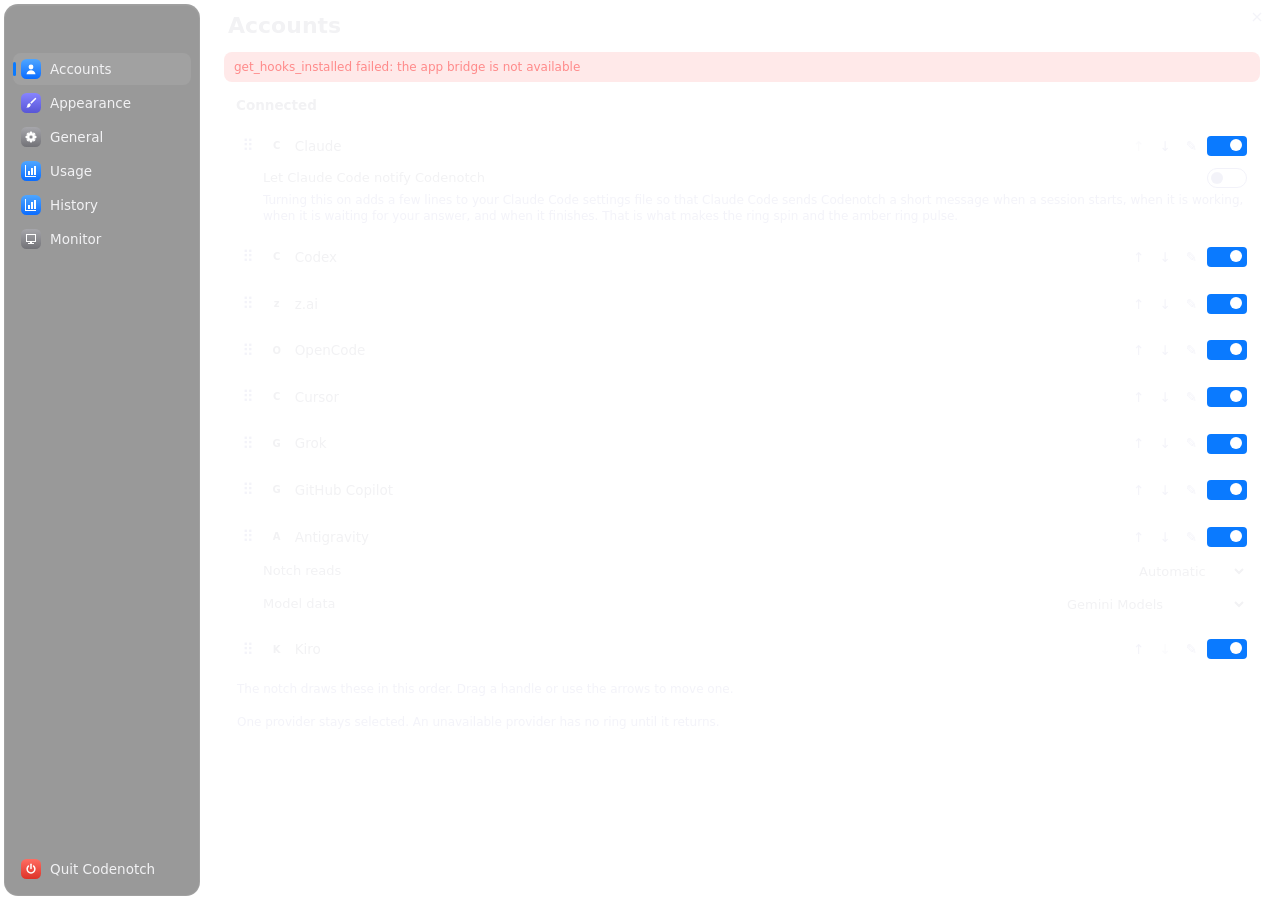
==== commit 5437120f: "feat(windows): add native machine monitor and saved indicators Coleta CPU, memória, discos físicos, " ====
--- a/windows/codenotch/ui/settings.html
+++ b/windows/codenotch/ui/settings.html
@@ -150,6 +150,7 @@
     <button class="row" id="tab-general" role="tab" aria-controls="pane-general" aria-selected="false" tabindex="-1"><span class="badge b-gray"><svg viewBox="0 0 24 24"><path fill-rule="evenodd" stroke="#fff" stroke-width="1.6" stroke-linejoin="round" d="M10.03 4.66L10.14 1.97 A10.20 10.20 0 0 1 13.86 1.97 L13.97 4.66A7.60 7.60 0 0 1 15.80 5.42L17.78 3.59 A10.20 10.20 0 0 1 20.41 6.22 L18.58 8.20A7.60 7.60 0 0 1 19.34 10.03L22.03 10.14 A10.20 10.20 0 0 1 22.03 13.86 L19.34 13.97A7.60 7.60 0 0 1 18.58 15.80L20.41 17.78 A10.20 10.20 0 0 1 17.78 20.41 L15.80 18.58A7.60 7.60 0 0 1 13.97 19.34L13.86 22.03 A10.20 10.20 0 0 1 10.14 22.03 L10.03 19.34A7.60 7.60 0 0 1 8.20 18.58L6.22 20.41 A10.20 10.20 0 0 1 3.59 17.78 L5.42 15.80A7.60 7.60 0 0 1 4.66 13.97L1.97 13.86 A10.20 10.20 0 0 1 1.97 10.14 L4.66 10.03A7.60 7.60 0 0 1 5.42 8.20L3.59 6.22 A10.20 10.20 0 0 1 6.22 3.59 L8.20 5.42A7.60 7.60 0 0 1 10.03 4.66 ZM7.90 12a4.10 4.10 0 1 0 8.20 0a4.10 4.10 0 1 0 -8.20 0Z"/></svg></span><span>General</span></button>
     <button class="row" id="tab-usage" role="tab" aria-controls="pane-usage" aria-selected="false" tabindex="-1"><span class="badge b-blue"><svg viewBox="0 0 12 12"><path d="M1 11h10v1H0V0h1zM3 6h2v4H3zm3-3h2v7H6zm3-2h2v9H9z"/></svg></span><span>Usage</span></button>
     <button class="row" id="tab-history" role="tab" aria-controls="pane-history" aria-selected="false" tabindex="-1"><span class="badge b-blue"><svg viewBox="0 0 12 12"><path d="M1 11h10v1H0V0h1zM3 6h2v4H3zm3-3h2v7H6zm3-2h2v9H9z"/></svg></span><span>History</span></button>
+    <button class="row" id="tab-monitor" role="tab" aria-controls="pane-monitor" aria-selected="false" tabindex="-1"><span class="badge b-gray"><svg viewBox="0 0 12 12"><path d="M1 1h10v8H7v1h2v1H3v-1h2V9H1zm1 1v6h8V2z"/></svg></span><span>Monitor</span></button>
     <div class="grow" data-tauri-drag-region></div>
     <button class="row" id="quit"><span class="badge b-red"><svg viewBox="0 0 12 12"><path d="M6 1.2v4.3" stroke="#fff" stroke-width="1.5" stroke-linecap="round" fill="none"/><path d="M3.4 3.1a3.9 3.9 0 1 0 5.2 0" stroke="#fff" stroke-width="1.5" stroke-linecap="round" fill="none"/></svg></span><span>Quit Codenotch</span></button>
   </nav>
@@ -268,6 +269,7 @@
         </div>
       </section>
 
+      <section class="pane" id="pane-monitor" role="tabpanel" aria-labelledby="tab-monitor" hidden><div id="monitor-settings" data-dynamic></div></section>
       <section class="pane" id="pane-usage" role="tabpanel" aria-labelledby="tab-usage" hidden><div id="usage-error" role="alert" hidden><p id="usage-error-text"></p><button class="btn" id="usage-retry">Retry</button></div></section>
       <section class="pane" id="pane-history" role="tabpanel" aria-labelledby="tab-history" hidden><div id="history-error" role="alert" hidden><p data-dynamic id="history-error-text"></p><button class="btn" id="history-retry">Retry</button></div></section>
     </div>
@@ -275,6 +277,7 @@
 </div>
 <div id="toast" data-dynamic>Saved</div>
 
+<script src="machine-monitor-settings.js"></script>
 <script>
 /* ---------------------------------------------------------------------------
    Codenotch settings and integrated usage history.
@@ -1073,6 +1076,19 @@
   'English':'English',
   'Русский':'Русский'
 };
+Object.assign(PT_BR_STATIC, {
+  'Monitor':'Monitor', 'Machine':'Máquina', 'Visible resources and order':'Recursos visíveis e ordem',
+  'Show machine monitor':'Mostrar monitor da máquina', 'Refresh interval':'Intervalo de atualização',
+  'Graph history':'Histórico do gráfico', 'Only selection, order and options are saved; graph history stays in memory.':'Apenas seleção, ordem e opções são salvas; o histórico do gráfico fica em memória.',
+  'Save':'Salvar', 'Cancel changes':'Cancelar alterações', 'Reload':'Recarregar',
+  'Loading…':'Carregando…', 'Saving…':'Salvando…', 'Unsaved changes':'Alterações não salvas', 'Saved':'Salvo',
+  'Machine monitoring is available only on Windows.':'O monitor da máquina está disponível apenas no Windows.',
+  'Monitoring paused. Cached device inventory is shown.':'Monitor pausado. Mostrando o inventário de dispositivos em cache.',
+  'Could not load or save monitor settings:':'Não foi possível carregar ou salvar as configurações do monitor:',
+  'Waiting for device inventory…':'Aguardando o inventário de dispositivos…',
+  'Preferences for disconnected devices are retained.':'As preferências de dispositivos desconectados são preservadas.',
+  'Move up':'Mover para cima', 'Move down':'Mover para baixo'
+});
 const STATIC_TEXT = { 'pt-BR': PT_BR_STATIC, ru: RU_STATIC, zh: ZH_STATIC, 'zh-Hant': ZH_HANT_STATIC, ja: JA_STATIC, ko: KO_STATIC, uk: UK_STATIC };
 const RESET_COPY = {
   'pt-BR':['Notificações de reset','Mostrar um cartão quando o Claude, Codex, Cursor ou outro provedor ativo renovar uma janela após pelo menos 10% de uso. O cartão também aparece com a notch oculta.','Som de notificação','Prévia do cartão de reset','Ver prévia','Notificações'],
@@ -1195,8 +1211,8 @@
 try { window.__TAURI__.event.listen('theme_resolved', e => { if(e.payload) applyTheme(e.payload); }); } catch(e) { /* asked for again below */ }
 
 /* ---- the sidebar -------------------------------------------------------- */
-const TABS = ['accounts', 'appearance', 'general', 'usage', 'history'];
-const TITLES = { accounts:'Accounts', appearance:'Appearance', general:'General', usage:'Usage', history:'History' };
+const TABS = ['accounts', 'appearance', 'general', 'usage', 'history', 'monitor'];
+const TITLES = { accounts:'Accounts', appearance:'Appearance', general:'General', usage:'Usage', history:'History', monitor:'Monitor' };
 const TAB_KEY = 'codenotch.settings.pane';
 let curTab = TABS[0];
 function showTab(id, moveFocus){
@@ -2131,6 +2147,7 @@
 
 /* ---- start ---------------------------------------------------------------- */
 function renderAll(){
+  if(machineMonitorSettings) machineMonitorSettings.render();
   renderCalendar();
   renderAccounts();
   renderFlags();
@@ -2148,13 +2165,21 @@
   if(updState) renderUpdate(updState);
   document.getElementById('title').textContent = ui(TITLES[curTab], TITLES[curTab]);
 }
+let machineMonitorSettings = null;
 function boot(){
   const route=historyRoute(window.location.search);
   historyProvider=route.provider;
   usageWindowIndex=route.window_index;
   showTab(route.section||savedTab());
   setUiLanguage('auto');
+  if(window.MachineMonitorSettings){
+    machineMonitorSettings = window.MachineMonitorSettings.mount({
+      invoke, listen:(name, callback) => window.__TAURI__.event.listen(name, callback),
+      host:document.getElementById('monitor-settings'), tr:key => ui(key, key)
+    });
+  }
   const first = [
+    machineMonitorSettings ? machineMonitorSettings.ready : Promise.resolve(),
     loadCalendarSettings(),
     loadLook(),
     refreshOptions(),
